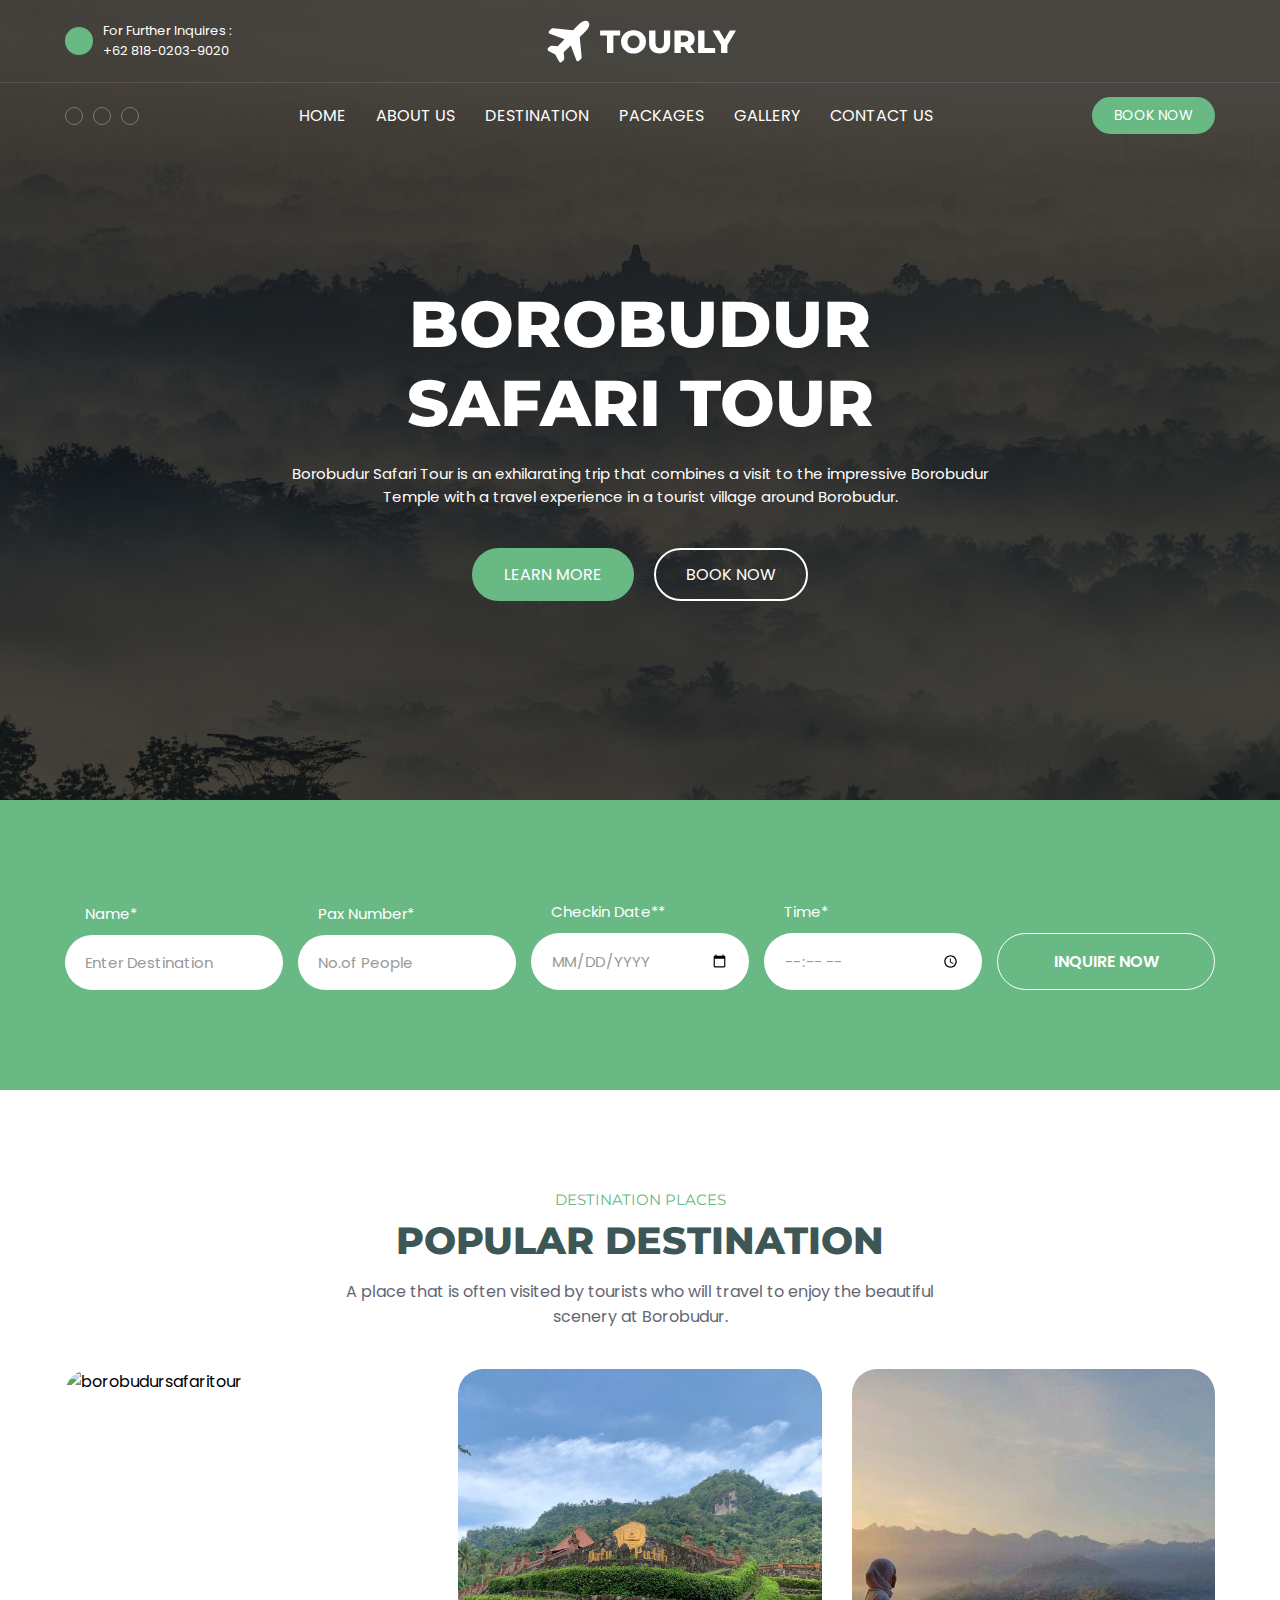
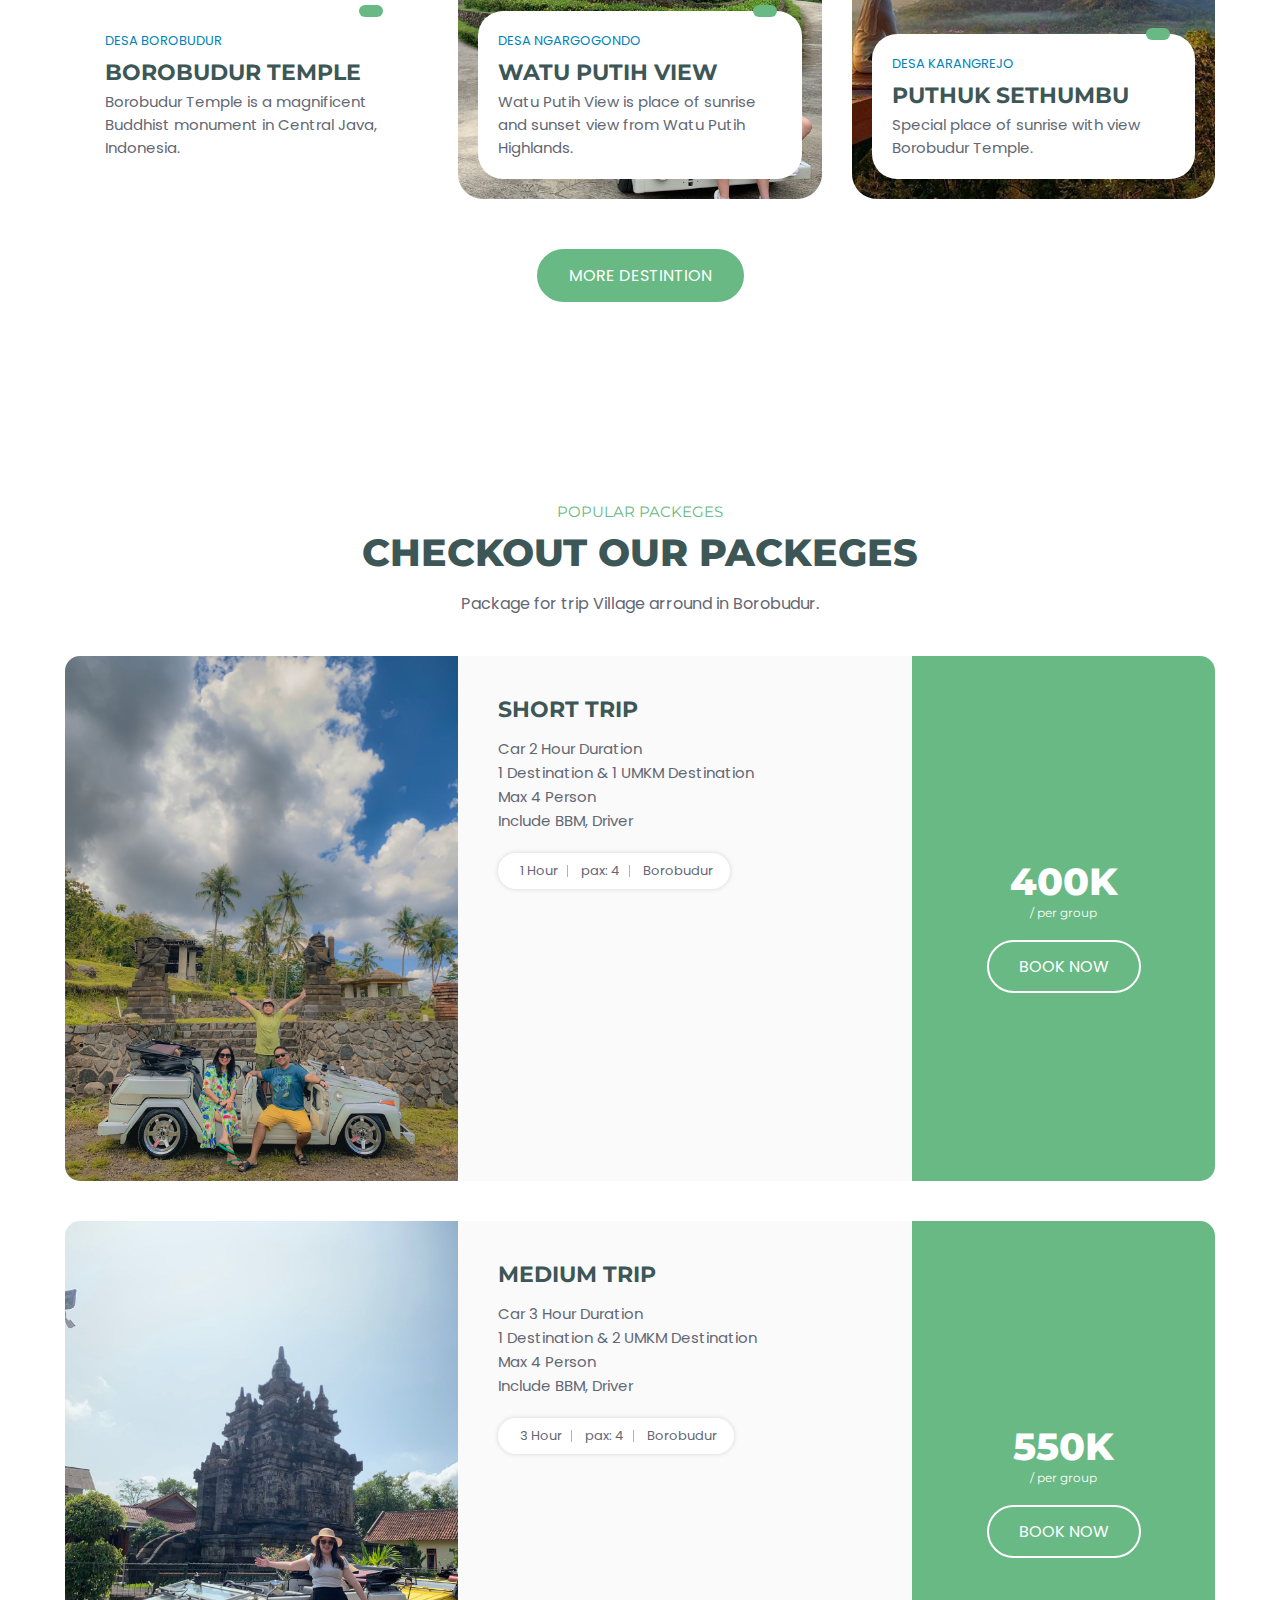
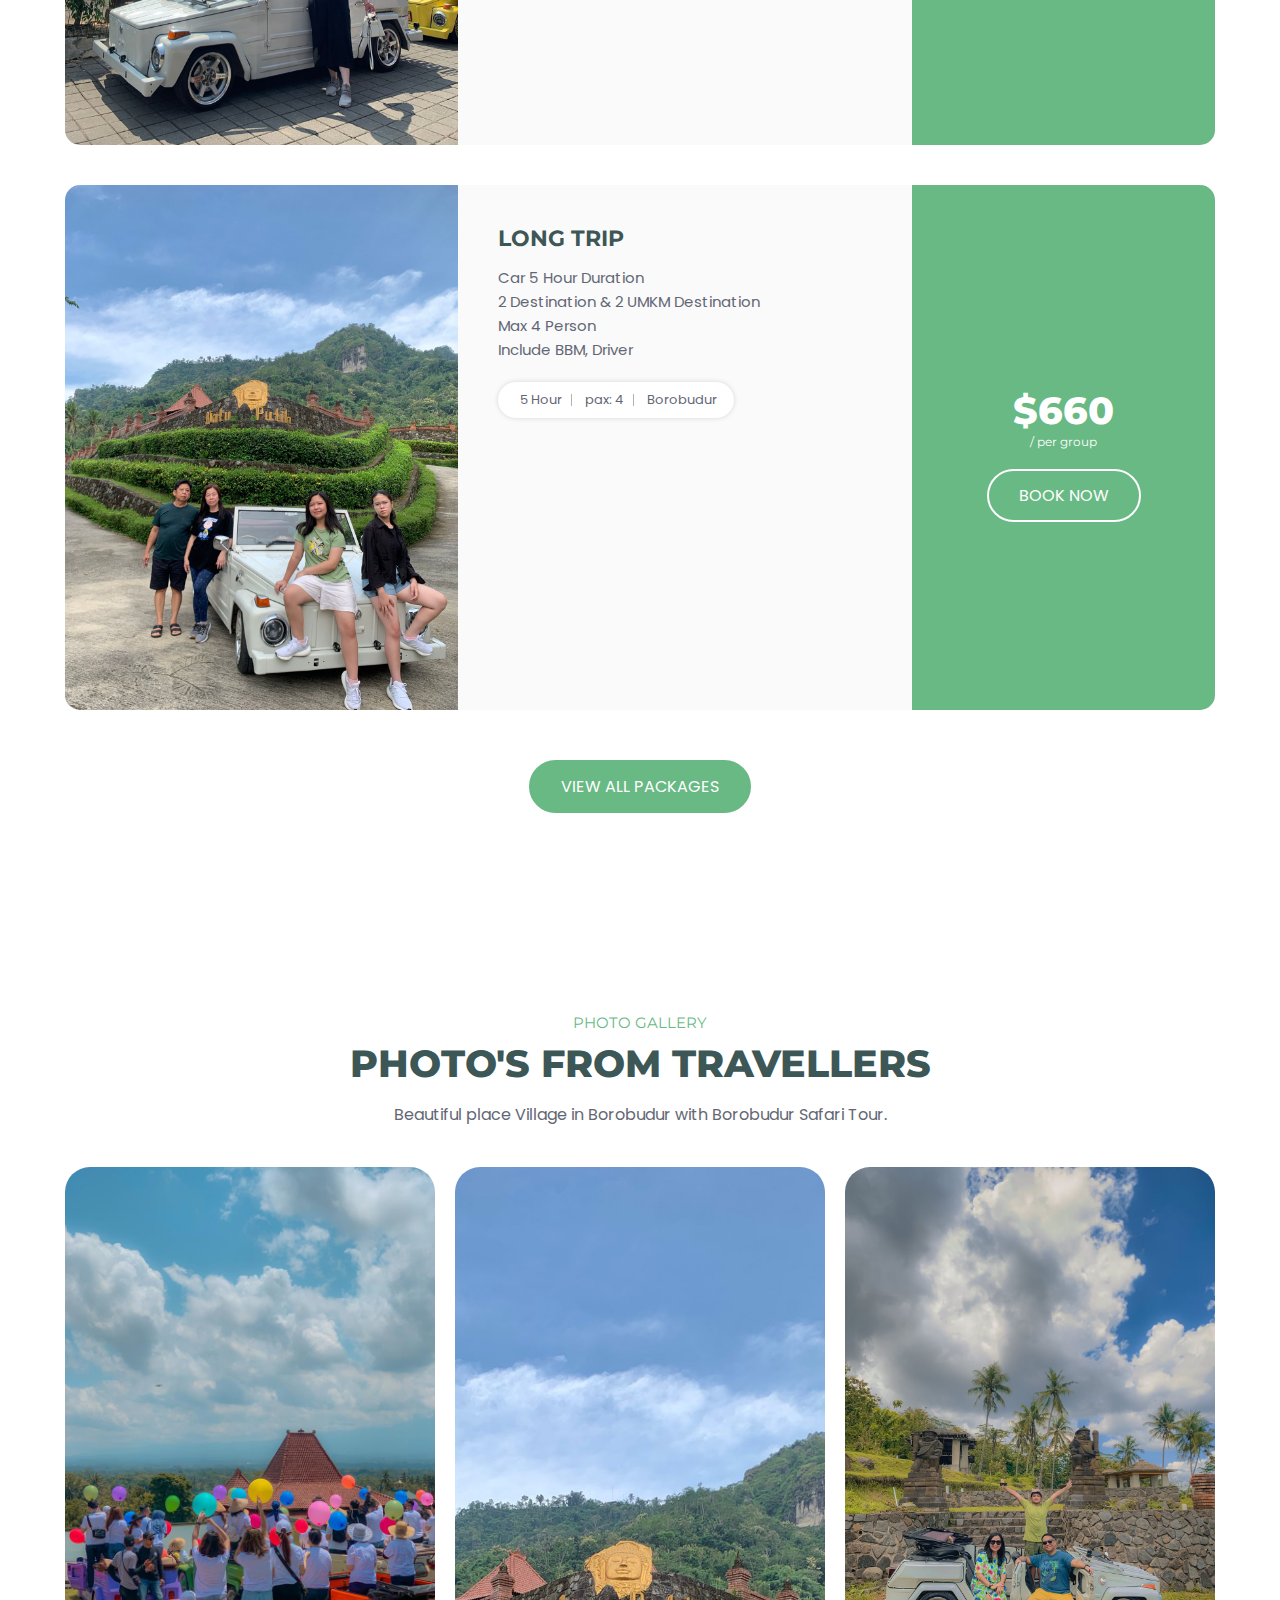
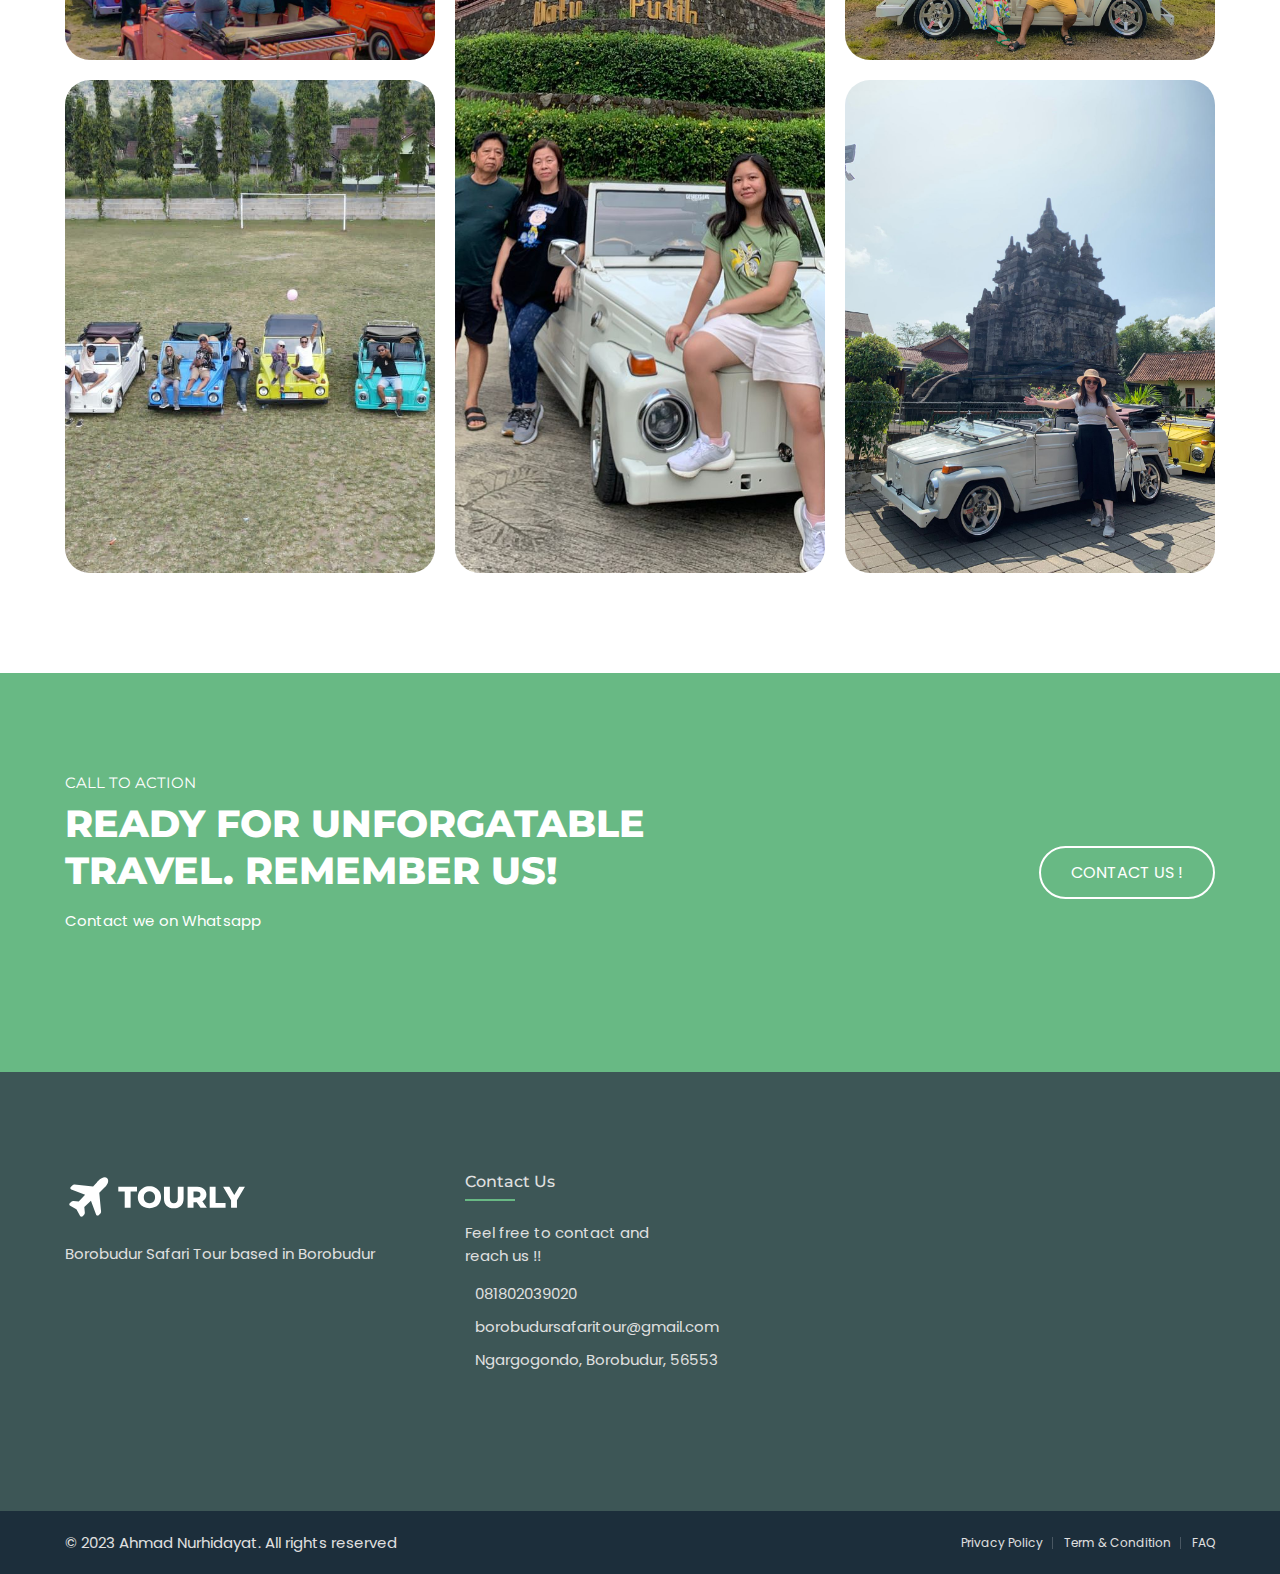
==== index.html @ d5c4544b "first" ====
<!DOCTYPE html>
<html lang="en">

<head>
  <meta charset="UTF-8">
  <meta http-equiv="X-UA-Compatible" content="IE=edge">
  <meta name="viewport" content="width=device-width, initial-scale=1.0">
  <title>Borobudur Safari Tourly</title>

  <!-- 
    - favicon
  -->
  <link rel="shortcut icon" href="./assets/images/borobudursafari.png" type="images">

  <!-- 
    - custom css link
  -->
  <link rel="stylesheet" href="./assets/css/style.css">

  <!-- 
    - google font link
  -->
  <link rel="preconnect" href="https://fonts.googleapis.com">
  <link rel="preconnect" href="https://fonts.gstatic.com" crossorigin>
  <link
    href="https://fonts.googleapis.com/css2?family=Montserrat:wght@500;600;700;800&family=Poppins:wght@400;500;600;700&display=swap"
    rel="stylesheet">
</head>

<body id="top">

  <!-- 
    - #HEADER
  -->

  <header class="header" data-header>

    <div class="overlay" data-overlay></div>

    <div class="header-top">
      <div class="container">

        <a href="tel:+01123456790" class="helpline-box">

          <div class="icon-box">
            <ion-icon name="call-outline"></ion-icon>
          </div>

          <div class="wrapper">
            <p class="helpline-title">For Further Inquires :</p>

            <p class="helpline-number">+62 818-0203-9020</p>
          </div>

        </a>

        <a href="#" class="logo">
          <img src="./assets/images/logo.svg" alt="Tourly logo">
        </a>

        <div class="header-btn-group">

          <!-- <button class="search-btn" aria-label="Search">
            <ion-icon name="search"></ion-icon>
          </button> -->

          <button class="nav-open-btn" aria-label="Open Menu" data-nav-open-btn>
            <ion-icon name="menu-outline"></ion-icon>
          </button>

        </div>

      </div>
    </div>

    <div class="header-bottom">
      <div class="container">

        <ul class="social-list">

          <li>
            <a href="https://www.instagram.com/borobudursafaritour/" class="social-link">
              <ion-icon name="logo-instagram"></ion-icon>
            </a>
          </li>

          <li>
            <a href="#" class="social-link">
              <ion-icon name="logo-twitter"></ion-icon>
            </a>
          </li>

          <li>
            <a href="#" class="social-link">
              <ion-icon name="logo-youtube"></ion-icon>
            </a>
          </li>

        </ul>

        <nav class="navbar" data-navbar>

          <div class="navbar-top">

            <a href="#" class="logo">
              <img src="./assets/images/logo-blue.svg" alt="Tourly logo">
            </a>

            <button class="nav-close-btn" aria-label="Close Menu" data-nav-close-btn>
              <ion-icon name="close-outline"></ion-icon>
            </button>

          </div>

          <ul class="navbar-list">

            <li>
              <a href="#home" class="navbar-link" data-nav-link>home</a>
            </li>

            <li>
              <a href="#" class="navbar-link" data-nav-link>about us</a>
            </li>

            <li>
              <a href="#destination" class="navbar-link" data-nav-link>destination</a>
            </li>

            <li>
              <a href="#package" class="navbar-link" data-nav-link>packages</a>
            </li>

            <li>
              <a href="#gallery" class="navbar-link" data-nav-link>gallery</a>
            </li>

            <li>
              <a href="#contact" class="navbar-link" data-nav-link>contact us</a>
            </li>

          </ul>

        </nav>

        <button class="btn btn-primary" onclick="window.location.href = 'https://wa.me/081802039020';">Book Now</button>

      </div>
    </div>

  </header>





  <main>
    <article>

      <!-- 
        - #HERO
      -->

      <section class="hero" id="home">
        <div class="container">

          <h2 class="h1 hero-title">Borobudur Safari Tour</h2>

          <p class="hero-text">
            Borobudur Safari Tour is an exhilarating trip that combines a visit to the impressive Borobudur Temple with a travel experience in a tourist village around Borobudur.
          </p>

          <div class="btn-group">
            <button class="btn btn-primary">Learn more</button>

            <button class="btn btn-secondary" onclick="window.location.href = 'https://wa.me/081802039020';">Book Now</button>
          </div>

        </div>
      </section>





      <!-- 
        - #TOUR SEARCH
      -->

      <section class="tour-search">
        <div class="container">

          <form action="" class="tour-search-form">

            <div class="input-wrapper">
              <label for="destination" class="input-label">Name*</label>

              <input type="text" name="destination" id="destination" required placeholder="Enter Destination"
                class="input-field">
            </div>

            <div class="input-wrapper">
              <label for="people" class="input-label">Pax Number*</label>

              <input type="number" name="people" id="people" required placeholder="No.of People" class="input-field">
            </div>

            <div class="input-wrapper">
              <label for="checkin" class="input-label">Checkin Date**</label>

              <input type="date" name="checkin" id="checkin" required class="input-field">
            </div>

            <div class="input-wrapper">
              <label for="checkout" class="input-label">Time*</label>

              <input type="time" name="checkout" id="checkout" required class="input-field">
            </div>

            <button type="submit" class="btn btn-secondary" onclick="window.location.href = 'https://wa.me/081802039020';">Inquire now</button>

          </form>

        </div>
      </section>





      <!-- 
        - #POPULAR
      -->

      <section class="popular" id="destination">
        <div class="container">

          <p class="section-subtitle">Destination Places</p>

          <h2 class="h2 section-title">Popular destination</h2>

          <p class="section-text">
            A place that is often visited by tourists who will travel to enjoy the beautiful scenery at Borobudur.
          </p>

          <ul class="popular-list">

            <li>
              <div class="popular-card">

                <figure class="card-img">
                  <img src="https://www.indonesia.travel/content/dam/indtravelrevamp/en/destinations/java/central-java/mobileborobudur.jpg" alt="borobudursafaritour" loading="lazy">
                </figure>

                <div class="card-content">

                  <div class="card-rating">
                    <ion-icon name="star"></ion-icon>
                    <ion-icon name="star"></ion-icon>
                    <ion-icon name="star"></ion-icon>
                    <ion-icon name="star"></ion-icon>
                    <ion-icon name="star"></ion-icon>
                  </div>

                  <p class="card-subtitle">
                    <a href="#">Desa Borobudur</a>
                  </p>

                  <h3 class="h3 card-title">
                    <a href="#">Borobudur Temple</a>
                  </h3>

                  <p class="card-text">
                    Borobudur Temple is a magnificent Buddhist monument in Central Java, Indonesia.
                  </p>

                </div>

              </div>
            </li>

            <li>
              <div class="popular-card">

                <figure class="card-img">
                  <img src="./assets/images/tour6.jpeg" alt="watu putih view" loading="lazy">
                </figure>

                <div class="card-content">

                  <div class="card-rating">
                    <ion-icon name="star"></ion-icon>
                    <ion-icon name="star"></ion-icon>
                    <ion-icon name="star"></ion-icon>
                    <ion-icon name="star"></ion-icon>
                    <ion-icon name="star"></ion-icon>
                  </div>

                  <p class="card-subtitle">
                    <a href="#">Desa Ngargogondo</a>
                  </p>

                  <h3 class="h3 card-title">
                    <a href="#">Watu Putih view</a>
                  </h3>

                  <p class="card-text">
                    Watu Putih View is place of sunrise and sunset view from Watu Putih Highlands.  
                  </p>

                </div>

              </div>
            </li>

            <li>
              <div class="popular-card">

                <figure class="card-img">
                  <img src="./assets/images/puthuk.jpg" alt="puthuk Sethumbu" loading="lazy">
                </figure>

                <div class="card-content">

                  <div class="card-rating">
                    <ion-icon name="star"></ion-icon>
                    <ion-icon name="star"></ion-icon>
                    <ion-icon name="star"></ion-icon>
                    <ion-icon name="star"></ion-icon>
                    <ion-icon name="star"></ion-icon>
                  </div>

                  <p class="card-subtitle">
                    <a href="#">Desa Karangrejo</a>
                  </p>

                  <h3 class="h3 card-title">
                    <a href="#">Puthuk Sethumbu</a>
                  </h3>

                  <p class="card-text">
                    Special place of sunrise with view Borobudur Temple.
                  </p>

                </div>

              </div>
            </li>

          </ul>

          <button class="btn btn-primary" onclick="window.location.href = 'https://wa.me/081802039020';">More destintion</button>

        </div>
      </section>





      <!-- 
        - #PACKAGE
      -->

      <section class="package" id="package">
        <div class="container">

          <p class="section-subtitle">Popular Packeges</p>

          <h2 class="h2 section-title">Checkout Our Packeges</h2>

          <p class="section-text">
            Package for trip Village arround in Borobudur.
          </p>

          <ul class="package-list">

            <li>
              <div class="package-card">

                <figure class="card-banner">
                  <img src="./assets/images/tour2.jpeg" alt="short trip" loading="lazy">
                </figure>

                <div class="card-content">

                  <h3 class="h3 card-title">Short Trip</h3>

                  <p class="card-text">
                    Car 2 Hour Duration<br>
                    1 Destination & 1 UMKM Destination<br>
                    Max 4 Person <br>
                    Include BBM, Driver
                  </p>

                  <ul class="card-meta-list">

                    <li class="card-meta-item">
                      <div class="meta-box">
                        <ion-icon name="time"></ion-icon>

                        <p class="text">1 Hour</p>
                      </div>
                    </li>

                    <li class="card-meta-item">
                      <div class="meta-box">
                        <ion-icon name="people"></ion-icon>

                        <p class="text">pax: 4</p>
                      </div>
                    </li>

                    <li class="card-meta-item">
                      <div class="meta-box">
                        <ion-icon name="location"></ion-icon>

                        <p class="text">Borobudur</p>
                      </div>
                    </li>

                  </ul>

                </div>

                <div class="card-price">

                  <div class="wrapper">

                    <!-- <p class="reviews">(25 reviews)</p> -->

                    <div class="card-rating">
                      <ion-icon name="star"></ion-icon>
                      <ion-icon name="star"></ion-icon>
                      <ion-icon name="star"></ion-icon>
                      <ion-icon name="star"></ion-icon>
                      <ion-icon name="star"></ion-icon>
                    </div>

                  </div>

                  <p class="price">
                    400K
                    <span>/ per group</span>
                  </p>

                  <button class="btn btn-secondary" onclick="window.location.href = 'https://wa.me/081802039020';">Book Now</button>

                </div>

              </div>
            </li>

            <li>
              <div class="package-card">

                <figure class="card-banner">
                  <img src="./assets/images/tour4.jpeg" alt="medium trip" loading="lazy">
                </figure>

                <div class="card-content">

                  <h3 class="h3 card-title">Medium Trip</h3>

                  <p class="card-text">
                    Car 3 Hour Duration<br>
                    1 Destination & 2 UMKM Destination<br>
                    Max 4 Person <br>
                    Include BBM, Driver
                  </p>

                  <ul class="card-meta-list">

                    <li class="card-meta-item">
                      <div class="meta-box">
                        <ion-icon name="time"></ion-icon>

                        <p class="text">3 Hour</p>
                      </div>
                    </li>

                    <li class="card-meta-item">
                      <div class="meta-box">
                        <ion-icon name="people"></ion-icon>

                        <p class="text">pax: 4</p>
                      </div>
                    </li>

                    <li class="card-meta-item">
                      <div class="meta-box">
                        <ion-icon name="location"></ion-icon>

                        <p class="text">Borobudur</p>
                      </div>
                    </li>

                  </ul>

                </div>

                <div class="card-price">

                  <div class="wrapper">

                    <!-- <p class="reviews">(20 reviews)</p> -->

                    <div class="card-rating">
                      <ion-icon name="star"></ion-icon>
                      <ion-icon name="star"></ion-icon>
                      <ion-icon name="star"></ion-icon>
                      <ion-icon name="star"></ion-icon>
                      <ion-icon name="star"></ion-icon>
                    </div>

                  </div>

                  <p class="price">
                    550K
                    <span>/ per group</span>
                  </p>

                  <button class="btn btn-secondary" onclick="window.location.href = 'https://wa.me/081802039020';">Book Now</button>

                </div>

              </div>
            </li>

            <li>
              <div class="package-card">

                <figure class="card-banner">
                  <img src="./assets/images/tour6.jpeg" alt="long trip" loading="lazy">
                </figure>

                <div class="card-content">

                  <h3 class="h3 card-title">Long Trip</h3>

                  <p class="card-text">
                    Car 5 Hour Duration<br>
                    2 Destination & 2 UMKM Destination<br>
                    Max 4 Person <br>
                    Include BBM, Driver
                  </p>

                  <ul class="card-meta-list">

                    <li class="card-meta-item">
                      <div class="meta-box">
                        <ion-icon name="time"></ion-icon>

                        <p class="text">5 Hour</p>
                      </div>
                    </li>

                    <li class="card-meta-item">
                      <div class="meta-box">
                        <ion-icon name="people"></ion-icon>

                        <p class="text">pax: 4</p>
                      </div>
                    </li>

                    <li class="card-meta-item">
                      <div class="meta-box">
                        <ion-icon name="location"></ion-icon>

                        <p class="text">Borobudur</p>
                      </div>
                    </li>

                  </ul>

                </div>

                <div class="card-price">

                  <div class="wrapper">

                    <!-- <p class="reviews">(40 reviews)</p> -->

                    <div class="card-rating">
                      <ion-icon name="star"></ion-icon>
                      <ion-icon name="star"></ion-icon>
                      <ion-icon name="star"></ion-icon>
                      <ion-icon name="star"></ion-icon>
                      <ion-icon name="star"></ion-icon>
                    </div>

                  </div>

                  <p class="price">
                    $660
                    <span>/ per group</span>
                  </p>

                  <button class="btn btn-secondary" onclick="window.location.href = 'https://wa.me/081802039020';">Book Now</button>

                </div>

              </div>
            </li>

          </ul>

          <button class="btn btn-primary" onclick="window.location.href = 'https://wa.me/081802039020';">View All Packages</button>

        </div>
      </section>





      <!-- 
        - #GALLERY
      -->

      <section class="gallery" id="gallery">
        <div class="container">

          <p class="section-subtitle">Photo Gallery</p>

          <h2 class="h2 section-title">Photo's From Travellers</h2>

          <p class="section-text">
            Beautiful place Village in Borobudur with Borobudur Safari Tour.
          </p>

          <ul class="gallery-list">

            <li class="gallery-item">
              <figure class="gallery-image">
                <img src="./assets/images/tour1.jpeg" alt="Gallery image">
              </figure>
            </li>

            <li class="gallery-item">
              <figure class="gallery-image">
                <img src="./assets/images/tour2.jpeg" alt="Gallery image">
              </figure>
            </li>

            <li class="gallery-item">
              <figure class="gallery-image">
                <img src="./assets/images/tour6.jpeg" alt="Gallery image">
              </figure>
            </li>

            <li class="gallery-item">
              <figure class="gallery-image">
                <img src="./assets/images/tour7.jpeg" alt="Gallery image">
              </figure>
            </li>

            <li class="gallery-item">
              <figure class="gallery-image">
                <img src="./assets/images/tour4.jpeg" alt="Gallery image">
              </figure>
            </li>

          </ul>

        </div>
      </section>





      <!-- 
        - #CTA
      -->

      <section class="cta" id="contact">
        <div class="container">

          <div class="cta-content">
            <p class="section-subtitle">Call To Action</p>

            <h2 class="h2 section-title">Ready For Unforgatable Travel. Remember Us!</h2>

            <p class="section-text">
              Contact we on Whatsapp
            </p>
          </div>

          <button class="btn btn-secondary" onclick="window.location.href = 'https://wa.me/081802039020';">Contact Us !</button>

        </div>
      </section>

    </article>
  </main>





  <!-- 
    - #FOOTER
  -->

  <footer class="footer">

    <div class="footer-top">
      <div class="container">

        <div class="footer-brand">

          <a href="#" class="logo">
            <img src="./assets/images/logo.svg" alt="Tourly logo">
          </a>

          <p class="footer-text">
            Borobudur Safari Tour based in Borobudur
          </p>

        </div>

        <div class="footer-contact">

          <h4 class="contact-title">Contact Us</h4>

          <p class="contact-text">
            Feel free to contact and reach us !!
          </p>

          <ul>

            <li class="contact-item">
              <ion-icon name="call-outline"></ion-icon>

              <a href="wa.me/081802039020" class="contact-link">081802039020</a>
            </li>

            <li class="contact-item">
              <ion-icon name="mail-outline"></ion-icon>

              <a href="mailto:borobudursafaritour@gmail.com" class="contact-link">borobudursafaritour@gmail.com</a>
            </li>

            <li class="contact-item">
              <ion-icon name="location-outline"></ion-icon>

              <address>Ngargogondo, Borobudur, 56553</address>
            </li>

          </ul>

        </div>

        <!-- <div class="footer-form">

          <p class="form-text">
            Subscribe our newsletter for more update & news !!
          </p>

          <form action="" class="form-wrapper">
            <input type="email" name="email" class="input-field" placeholder="Enter Your Email" required>

            <button type="submit" class="btn btn-secondary">Subscribe</button>
          </form>

        </div> -->

      </div>
    </div>

    <div class="footer-bottom">
      <div class="container">

        <p class="copyright">
          &copy; 2023 <a href="">Ahmad Nurhidayat</a>. All rights reserved
        </p>

        <ul class="footer-bottom-list">

          <li>
            <a href="#" class="footer-bottom-link">Privacy Policy</a>
          </li>

          <li>
            <a href="#" class="footer-bottom-link">Term & Condition</a>
          </li>

          <li>
            <a href="#" class="footer-bottom-link">FAQ</a>
          </li>

        </ul>

      </div>
    </div>

  </footer>





  <!-- 
    - #GO TO TOP
  -->

  <a href="#top" class="go-top" data-go-top>
    <ion-icon name="chevron-up-outline"></ion-icon>
  </a>





  <!-- 
    - custom js link
  -->
  <script src="./assets/js/script.js"></script>

  <!-- 
    - ionicon link
  -->
  <script type="module" src="https://unpkg.com/ionicons@5.5.2/dist/ionicons/ionicons.esm.js"></script>
  <script nomodule src="https://unpkg.com/ionicons@5.5.2/dist/ionicons/ionicons.js"></script>

</body>

</html>
---- assets/css/style.css ----
/*-----------------------------------*\
 * #style.css
\*-----------------------------------*/

/**
 * copyright 2022 codewithsadee
 */





/*-----------------------------------*\
 * #CUSTOM PROPERTY
\*-----------------------------------*/

:root {

  /**
   * colors
   */

  --united-nations-blue: #68B984;
  --bright-navy-blue: #68B984;
  --spanish-gray: hsl(0, 0%, 60%);
  --black-coral: hsl(225, 8%, 42%);
  --oxford-blue: #3D5656  ;
  --yale-blue: #283636;
  --blue-ncs: hsl(197, 100%, 36%);
  --gunmetal: #3D5656;
  --gainsboro: hsl(0, 0%, 88%);
  --cultured: hsl(0, 0%, 98%);
  --white: hsl(0, 0%, 100%);
  --black: hsl(0, 0%, 0%);
  --onyx: hsl(0, 0%, 25%);
  --jet: hsl(0, 0%, 20%);

  /**
   * typography
   */

  --ff-poppins: "Poppins", sans-serif;
  --ff-montserrat: "Montserrat", sans-serif;

  --fs-1: calc(20px + 3.5vw);
  --fs-2: calc(18px + 1.6vw);
  --fs-3: calc(16px + 0.45vw);
  --fs-4: 15px;
  --fs-5: 14px;
  --fs-6: 13px;
  --fs-7: 12px;
  --fs-8: 11px;

  --fw-500: 500;
  --fw-600: 600;
  --fw-700: 700;
  --fw-800: 800;

  /**
   * transition
   */

  --transition: 0.25s ease-in-out;

  /**
   * spacing
   */

  --section-padding: 60px;

  /**
   * border-radius
   */

  --radius-15: 15px;
  --radius-25: 25px;

}





/*-----------------------------------*\
 * #RESET
\*-----------------------------------*/

*, *::before, *::after {
  margin: 0;
  padding: 0;
  box-sizing: border-box;
}

li { list-style: none; }

a { text-decoration: none; }

a,
img,
span,
input,
label,
button,
ion-icon { display: block; }

input,
button {
  background: none;
  border: none;
  font: inherit;
}

button { cursor: pointer; }

input { width: 100%; }

ion-icon { pointer-events: none; }

html {
  font-family: var(--ff-poppins);
  scroll-behavior: smooth;
}

body { background: var(--white); }





/*-----------------------------------*\
 * #REUSED STYLE
\*-----------------------------------*/

.container { padding-inline: 15px; }

.btn {
  color: var(--white);
  text-transform: uppercase;
  font-size: var(--fs-5);
  border-radius: 100px;
  padding: var(--padding, 8px 18px);
  border: var(--border-width, 2px) solid transparent;
  transition: var(--transition);
}

.btn-primary {
  background: var(--bright-navy-blue);
  border-color: var(--bright-navy-blue);
}

.btn-primary:is(:hover, :focus) {
  background: var(--yale-blue);
  border-color: var(--yale-blue);
}

.btn-secondary { border-color: var(--white); }

.btn-secondary:is(:hover, :focus) { background: hsla(0, 0%, 100%, 0.1); }

.h1,
.h2,
.h3 {
  font-weight: var(--fw-800);
  font-family: var(--ff-montserrat);
  text-transform: uppercase;
}

.h1 {
  color: var(--white);
  font-size: var(--fs-1);
}

.h2,
.h3 { color: var(--gunmetal); }

.h2 { font-size: var(--fs-2); }

.h3 {
  font-size: var(--fs-3);
  font-weight: var(--fw-700);
}

.section-subtitle {
  color: var(--bright-navy-blue);
  font-size: var(--fs-5);
  text-transform: uppercase;
  font-family: var(--ff-montserrat);
  margin-bottom: 8px;
}

.section-title { margin-bottom: 15px; }

.section-text {
  color: var(--black-coral);
  margin-bottom: 30px;
}

.card-text {
  color: var(--black-coral);
  font-size: var(--fs-5);
}





/*-----------------------------------*\
 * #HEADER
\*-----------------------------------*/

.header {
  position: absolute;
  top: 0;
  left: 0;
  width: 100%;
  padding-top: 61px;
  z-index: 4;
}

.header-top {
  position: absolute;
  top: 0;
  left: 0;
  width: 100%;
  transition: var(--transition);
  border-bottom: 1px solid hsla(0, 0%, 100%, 0.1);
  padding-block: 15px;
  z-index: 1;
}

.header.active .header-top {
  position: fixed;
  background: var(--gunmetal);
}

.header-top .container {
  display: grid;
  grid-template-columns: repeat(3, 1fr);
  justify-items: flex-start;
  align-items: center;
}

.helpline-box .wrapper { display: none; }

.helpline-box .icon-box {
  background: var(--bright-navy-blue);
  padding: 6px;
  border-radius: 50%;
  color: var(--white);
}

.helpline-box .icon-box ion-icon { --ionicon-stroke-width: 40px; }

.header-top .logo { margin-inline: auto; }

.header-top .logo img { max-width: 100px; }

.header-btn-group {
  justify-self: flex-end;
  display: flex;
  align-items: center;
  gap: 10px;
  color: var(--white);
}

.search-btn,
.nav-open-btn {
  font-size: 30px;
  color: inherit;
}

.search-btn { font-size: 20px; }

.header-bottom { border-bottom: 1px solid hsla(0, 0%, 100%, 0.1); }

.header-bottom .container {
  display: flex;
  justify-content: space-between;
  align-items: center;
  padding-block: 15px;
}

.social-list {
  display: flex;
  align-items: center;
  gap: 5px;
}

.social-link {
  color: var(--white);
  padding: 8px;
  border: 1px solid hsla(0, 0%, 100%, 0.3);
  border-radius: 50%;
  font-size: 15px;
  transition: var(--transition);
}

.social-link:is(:hover, :focus) { background: hsla(0, 0%, 100%, 0.2); }

.header .btn { --padding: 4px 20px; }

.header .navbar {
  position: fixed;
  top: 0;
  right: -300px;
  width: 100%;
  max-width: 300px;
  height: 100%;
  background: var(--white);
  visibility: hidden;
  pointer-events: none;
  transition: 0.15s ease-in;
  z-index: 3;
}

.navbar.active {
  right: 0;
  visibility: visible;
  pointer-events: all;
  transition: 0.25s ease-out;
}

.navbar-top {
  display: flex;
  justify-content: space-between;
  align-items: center;
  padding: 40px 15px;
}

.navbar-top .logo img { width: 150px; }

.nav-close-btn {
  font-size: 20px;
  color: var(--bright-navy-blue);
}

.nav-close-btn ion-icon { --ionicon-stroke-width: 80px; }

.navbar-list { border-top: 1px solid hsla(0, 0%, 0%, 0.1); }

.navbar-list li { border-bottom: 1px solid hsla(0, 0%, 0%, 0.1); }

.navbar-link {
  padding: 15px 20px;
  color: var(--jet);
  font-weight: var(--fw-500);
  font-size: var(--fs-4);
  transition: var(--transition);
  text-transform: capitalize;
}

.navbar-link:is(:hover, :focus) { color: var(--bright-navy-blue); }

.overlay {
  position: fixed;
  inset: 0;
  background: var(--black);
  opacity: 0;
  pointer-events: none;
  z-index: 2;
  transition: var(--transition);
}

.overlay.active {
  opacity: 0.7;
  pointer-events: all;
}





/*-----------------------------------*\
 * #HERO
\*-----------------------------------*/

.hero {
  background-image: url("../images/tour8.jpg");
  background-repeat: no-repeat;
  background-size: cover;
  background-position: center;
  background-color: hsla(0, 0%, 0%, 0.7);
  background-blend-mode: overlay;
  display: grid;
  place-items: center;
  min-height: 600px;
  text-align: center;
  padding-top: 125px;
}

.hero-title { margin-bottom: 20px; }

.hero-text {
  color: var(--white);
  font-size: var(--fs-5);
  margin-bottom: 40px;
}

.btn-group {
  display: flex;
  flex-wrap: wrap;
  justify-content: center;
  align-items: center;
  gap: 10px;
}





/*-----------------------------------*\
 * #TOUR SEARCH
\*-----------------------------------*/

.tour-search {
  background: var(--bright-navy-blue);
  padding-block: var(--section-padding);
}

.tour-search-form .input-label {
  color: var(--white);
  font-size: var(--fs-4);
  margin-left: 20px;
  margin-bottom: 10px;
}

.tour-search-form .input-field {
  background: var(--white);
  padding: 10px 15px;
  font-size: var(--fs-5);
  border-radius: 50px;
}

.tour-search-form .input-field::placeholder { color: var(--spanish-gray); }

.tour-search-form .input-field::-webkit-datetime-edit {
  color: var(--spanish-gray);
  text-transform: uppercase;
}

.tour-search-form .input-wrapper { margin-bottom: 15px; }

.tour-search .btn {
  width: 100%;
  --border-width: 1px;
  font-weight: var(--fw-600);
  margin-top: 35px;
}





/*-----------------------------------*\
 * #POPULAR
\*-----------------------------------*/

.popular { padding-block: var(--section-padding); }

.popular-list,
.popular-list > li:not(:last-child) { margin-bottom: 30px; }

.popular-card {
  position: relative;
  overflow: hidden;
  border-radius: var(--radius-25);
  height: 430px;
}

.popular-card .card-img { height: 100%; }

.popular-card .card-img img {
  width: 100%;
  height: 100%;
  object-fit: cover;
}

.popular-card .card-content {
  position: absolute;
  bottom: 20px;
  left: 20px;
  right: 20px;
  background: var(--white);
  border-radius: var(--radius-25);
  padding: 20px;
}


.popular-card .card-rating {
  background: var(--bright-navy-blue);
  color: var(--white);
  position: absolute;
  top: 0;
  right: 25px;
  display: flex;
  align-items: center;
  gap: 1px;
  transform: translateY(-50%);
  padding: 6px 10px;
  border-radius: 20px;
  font-size: 14px;
}

.popular-card .card-subtitle {
  color: var(--blue-ncs);
  font-size: var(--fs-6);
  text-transform: uppercase;
  margin-bottom: 8px;
}

.popular-card .card-title { margin-bottom: 5px; }

.popular-card :is(.card-subtitle, .card-title) > a { color: inherit; }

.popular .btn { margin-inline: auto; }





/*-----------------------------------*\
 * #PACKAGE
\*-----------------------------------*/

.package { padding-block: var(--section-padding); }

.package-list { margin-bottom: 40px; }

.package-list > li:not(:last-child) { margin-bottom: 30px; }

.package-card {
  background: var(--cultured);
  overflow: hidden;
  border-radius: 15px;
}

.package-card .card-banner { height: 250px; }

.package-card .card-banner img {
  width: 100%;
  height: 100%;
  object-fit: cover;
}

.package-card .card-content { padding: 30px 20px; }

.package-card .card-title { margin-bottom: 15px; }

.package-card .card-text {
  line-height: 1.6;
  margin-bottom: 20px;
}

.card-meta-list {
  background: var(--white);
  max-width: max-content;
  display: flex;
  flex-wrap: wrap;
  justify-content: center;
  align-items: center;
  padding: 8px;
  box-shadow: 0 0 5px hsla(0, 0%, 0%, 0.15);
  border-radius: 50px;
}

.card-meta-item { position: relative; }

.card-meta-item:not(:last-child)::after {
  content: "";
  position: absolute;
  top: 4px;
  right: -1px;
  bottom: 4px;
  width: 1px;
  background: hsla(0, 0%, 0%, 0.3);
}

.meta-box {
  display: flex;
  justify-content: center;
  align-items: center;
  gap: 5px;
  padding-inline: 9px;
  color: var(--black-coral);
  font-size: var(--fs-8);
}

.meta-box > ion-icon {
  color: var(--bright-navy-blue);
  font-size: 13px;
}

.package-card .card-price {
  background: var(--united-nations-blue);
  color: var(--white);
  padding: 25px 20px;
  text-align: center;
}

.package-card .card-price .wrapper {
  display: flex;
  flex-wrap: wrap;
  justify-content: center;
  align-items: center;
  gap: 5px 15px;
  margin-bottom: 10px;
}

.package-card .card-price .reviews { font-size: var(--fs-5); }

.package-card .card-rating {
  display: flex;
  justify-content: center;
  align-items: center;
  gap: 1px;
  font-size: 14px;
}

.package-card .card-rating ion-icon:last-child { color: hsl(0, 0%, 80%); }

.package-card .price {
  font-size: var(--fs-2);
  font-family: var(--ff-montserrat);
  font-weight: var(--fw-800);
  margin-bottom: 20px;
}

.package-card .price span {
  font-size: var(--fs-7);
  font-weight: initial;
}

.package .btn { margin-inline: auto; }





/*-----------------------------------*\
 * #GALLERY
\*-----------------------------------*/

.gallery { padding-block: var(--section-padding); }

.gallery-list {
  display: grid;
  grid-template-columns: 1fr 1fr;
  gap: 10px;
}

.gallery-image {
  width: 100%;
  height: 100%;
  border-radius: var(--radius-15);
  overflow: hidden;
}

.gallery-item:nth-child(3) { grid-area: 1 / 2 / 3 / 3; }

.gallery-image img {
  width: 100%;
  height: 100%;
  object-fit: cover;
}





/*-----------------------------------*\
 * #CTA
\*-----------------------------------*/

.cta {
  background: var(--bright-navy-blue);
  padding-block: var(--section-padding);
}

.cta :is(.section-subtitle, .section-title, .section-text) { color: var(--white); }

.cta .section-text { font-size: var(--fs-5); }





/*-----------------------------------*\
 * #FOOTER
\*-----------------------------------*/

.footer-top {
  background: var(--gunmetal);
  padding-block: var(--section-padding);
  color: var(--gainsboro);
}

.footer-brand { margin-bottom: 30px; }

.footer-brand img { width: 180px; }

.footer-brand .logo { margin-bottom: 20px; }

.footer-text {
  font-size: var(--fs-5);
  line-height: 1.7;
}

.footer-contact { margin-bottom: 30px; }

.contact-title {
  position: relative;
  font-family: var(--ff-montserrat);
  font-weight: var(--fw-500);
  margin-bottom: 30px;
}

.contact-title::after {
  content: "";
  position: absolute;
  bottom: -10px;
  left: 0;
  width: 50px;
  height: 2px;
  background: var(--bright-navy-blue);
}

.contact-text {
  font-size: var(--fs-5);
  margin-bottom: 15px;
  max-width: 200px;
}

.contact-item {
  display: flex;
  justify-content: flex-start;
  align-items: center;
  gap: 10px;
  margin-bottom: 10px;
}

.contact-item ion-icon { --ionicon-stroke-width: 40px; }

.contact-link,
address {
  font-style: normal;
  color: var(--gainsboro);
  font-size: var(--fs-5);
}

.contact-link:is(:hover, :focus) { color: var(--white); }

.form-text {
  font-size: var(--fs-5);
  margin-bottom: 20px;
}

.footer-form .input-field {
  background: var(--white);
  font-size: var(--fs-5);
  padding: 15px 20px;
  border-radius: 100px;
  margin-bottom: 10px;
}

.footer-form .btn { width: 100%; }

.footer-bottom {
  --gunmetal: hsl(205, 36%, 17%);
  background: var(--gunmetal);
  padding-block: 20px;
  text-align: center;
}

.copyright {
  color: var(--gainsboro);
  font-size: var(--fs-5);
  margin-bottom: 10px;
}

.copyright a {
  color: inherit;
  display: inline-block;
}

.copyright a:is(:hover, :focus) { color: var(--white); }

.footer-bottom-list {
  display: flex;
  align-items: center;
  justify-content: center;
  gap: 21px;
}

.footer-bottom-list > li { position: relative; }

.footer-bottom-list > li:not(:last-child)::after {
  content: "";
  position: absolute;
  top: 3px;
  right: -10px;
  bottom: 3px;
  width: 1px;
  background: hsla(0, 0%, 100%, 0.2);
}

.footer-bottom-link {
  color: var(--gainsboro);
  font-size: var(--fs-7);
  transition: var(--transition);
}

.footer-bottom-link:is(:hover, :focus) { color: var(--white); }





/*-----------------------------------*\
 * #GO TO TOP
\*-----------------------------------*/

.go-top {
  position: fixed;
  bottom: 15px;
  right: 15px;
  width: 35px;
  height: 35px;
  background: var(--bright-navy-blue);
  color: var(--white);
  display: grid;
  place-items: center;
  font-size: 18px;
  border-radius: 6px;
  box-shadow: 0 1px 3px hsla(0, 0%, 0%, 0.5);
  opacity: 0;
  transform: translateY(10px);
  visibility: hidden;
  transition: var(--transition);
}

.go-top.active {
  opacity: 0.8;
  transform: translateY(0);
  visibility: visible;
}

.go-top:is(:hover, :focus) { opacity: 1; }





/*-----------------------------------*\
 * #MEDIA QUERIES
\*-----------------------------------*/

/**
 * responsive for larger than 580px screen
 */

@media (min-width: 580px) {

  /**
   * REUSED STYLE
   */

  .container {
    max-width: 580px;
    margin-inline: auto;
  }

  .btn {
    --fs-5: 16px;
    --padding: 12px 30px;
  }

  section:not(.cta) :is(.section-subtitle, .section-title, .section-text) {
    text-align: center;
  }

  .section-text { margin-bottom: 40px; }

  .card-text { --fs-5: 15px; }



  /**
   * HEADER
   */

  .header { padding-top: 83px; }

  .helpline-box .icon-box { padding: 14px; }

  .header-top .logo img { max-width: unset; }

  .search-btn { font-size: 30px; }

  .nav-open-btn { font-size: 40px; }

  .header .btn {
    --fs-5: 14px;
    --padding: 6px 20px;
  }



  /**
   * HERO
   */

  .hero {
    min-height: 800px;
    padding-top: 85px;
  }

  .hero-text { --fs-5: 15px; }

  .btn-group { gap: 20px; }



  /**
   * TOUR SEARCH
   */

  .tour-search-form {
    display: grid;
    grid-template-columns: 1fr 1fr;
    align-items: flex-end;
    gap: 15px;
  }

  .tour-search-form .input-wrapper { margin-bottom: 0; }

  .tour-search-form .input-field { padding: 16px 20px; }

  .tour-search .btn {
    grid-column: span 2;
    margin-top: 20px;
  }



  /**
   * POPULAR
   */

  .popular-card .card-content { right: auto; }



  /**
   * FOOTER
   */

  .footer .container {
    display: grid;
    grid-template-columns: 1fr 1fr;
    gap: 30px;
  }

  .footer-form { grid-column: span 2; }

  .footer-bottom { text-align: left; }

  .copyright { margin-bottom: 0; }

  .footer-bottom-list { justify-content: flex-end; }

}





/**
 * responsive for larger than 768px screen
 */

@media (min-width: 768px) {

  /**
   * CUSTOM PROPERTY
   */

  :root {

    /**
     * typography
     */

    --fs-5: 15px;

  }



  /**
   * REUSED STYLE
   */

  .container { max-width: 800px; }

  .section-text {
    max-width: 60ch;
    margin-inline: auto;
  }



  /**
   * HEADER
   */

  .helpline-box {
    display: flex;
    justify-content: flex-start;
    align-items: center;
    gap: 10px;
  }

  .helpline-box .wrapper {
    display: block;
    color: var(--white);
    font-size: var(--fs-6);
  }

  .social-list { gap: 10px; }



  /**
   * POPULAR
   */

  .popular-list {
    display: grid;
    grid-template-columns: 1fr 1fr;
    gap: 30px;
    margin-bottom: 50px;
  }

  .popular-list > li:not(:last-child) { margin-bottom: 0; }

  .popular-card .card-content { right: 20px; }



  /**
   * PACKAGE
   */

  .package-list { margin-bottom: 50px; }

  .package-list > li:not(:last-child) { margin-bottom: 40px; }

  .package-card {
    display: grid;
    grid-template-columns: 1.3fr 1.5fr 1fr;
  }

  .package-card .card-banner { height: 100%; }

  .package-card .card-content { padding: 40px; }

  .package-card .card-price {
    display: grid;
    place-content: center;
  }

  .package-card .card-price .wrapper { margin-bottom: 15px; }



  /**
   * GALLERY
   */

  .gallery { padding-bottom: calc(var(--section-padding * 2)); }

  .gallery-list {
    grid-template-columns: repeat(3, 1fr);
    gap: 20px;
  }

  .gallery-image { border-radius: var(--radius-25); }



  /**
   * CTA
   */

  .cta .container {
    display: flex;
    justify-content: space-between;
    align-items: center;
  }

  .cta-content { width: calc(100% - 225px); }

  .cta .section-text { margin-inline: 0; }



  /**
   * FOOTER
   */

  .form-wrapper {
    display: flex;
    justify-content: flex-start;
    align-items: center;
    gap: 20px;
  }

  .footer-form .input-field { margin-bottom: 0; }

  .footer-form .btn { width: max-content; }

}





/**
 * responsive for larger than 992px screen
 */

@media (min-width: 992px) {

  /**
   * REUSED STYLE
   */

  .container { max-width: 1050px; }



  /**
   * HEADER
   */

  .header.active .header-top {
    position: unset;
    background: unset;
  }

  .nav-open-btn,
  .navbar-top { display: none; }

  .header-bottom { border-bottom: none; }

  .header.active .header-bottom {
    position: fixed;
    top: 0;
    left: 0;
    width: 100%;
    background: var(--white);
    color: var(--onyx);
    box-shadow: 0 2px 5px hsla(0, 0%, 0%, 0.08);
    transition: var(--transition);
  }

  .header-bottom .container { padding-block: 0; }

  .header .navbar { all: unset; }

  .navbar-list {
    border-top: none;
    display: flex;
    justify-content: center;
    align-items: center;
  }

  .navbar-list li { border-bottom: none; }

  .navbar-link {
    color: var(--white);
    --fs-4: 16px;
    font-weight: unset;
    text-transform: uppercase;
    padding: 20px 15px;
  }

  .header.active .navbar-link { color: var(--onyx); }

  .header.active .navbar-link:is(:hover, :focus) { color: var(--bright-navy-blue); }

  .header.active .social-link {
    color: var(--onyx);
    border-color: hsla(0, 0%, 0%, 0.15);
  }

  .overlay { display: none; }



  /**
   * HERO
   */

  .hero .container { max-width: 740px; }



  /**
   * TOUR SEARCH
   */

  .tour-search-form { grid-template-columns: repeat(5, 1fr); }

  .tour-search .btn {
    --padding: 15px;
    grid-column: unset;
    margin-top: 0;
  }



  /**
   * POPULAR
   */

  .popular-list { grid-template-columns: repeat(3, 1fr); }



  /**
   * PACKAGE
   */

  .meta-box { --fs-8: 13px; }

  .meta-box > ion-icon { font-size: 15px; }



  /**
   * CTA 
   */

  .cta .section-title { max-width: 25ch; }



  /**
   * FOOTER
   */

  .footer-top .container {
    grid-template-columns: repeat(3, 1fr);
    gap: 50px;
  }

  .footer-form { grid-column: unset; }

  .form-wrapper { flex-direction: column; }

  .footer-form .btn { width: 100%; }

}





/**
 * responsive for larger than 1200px screen
 */

@media (min-width: 1200px) {

  /**
   * CUSTOM PROPERTY
   */

  :root {

    /**
     * spacing
     */

    --section-padding: 100px;

  }



  /**
   * REUSED STYLE
   */

  .container { max-width: 1180px; }

}
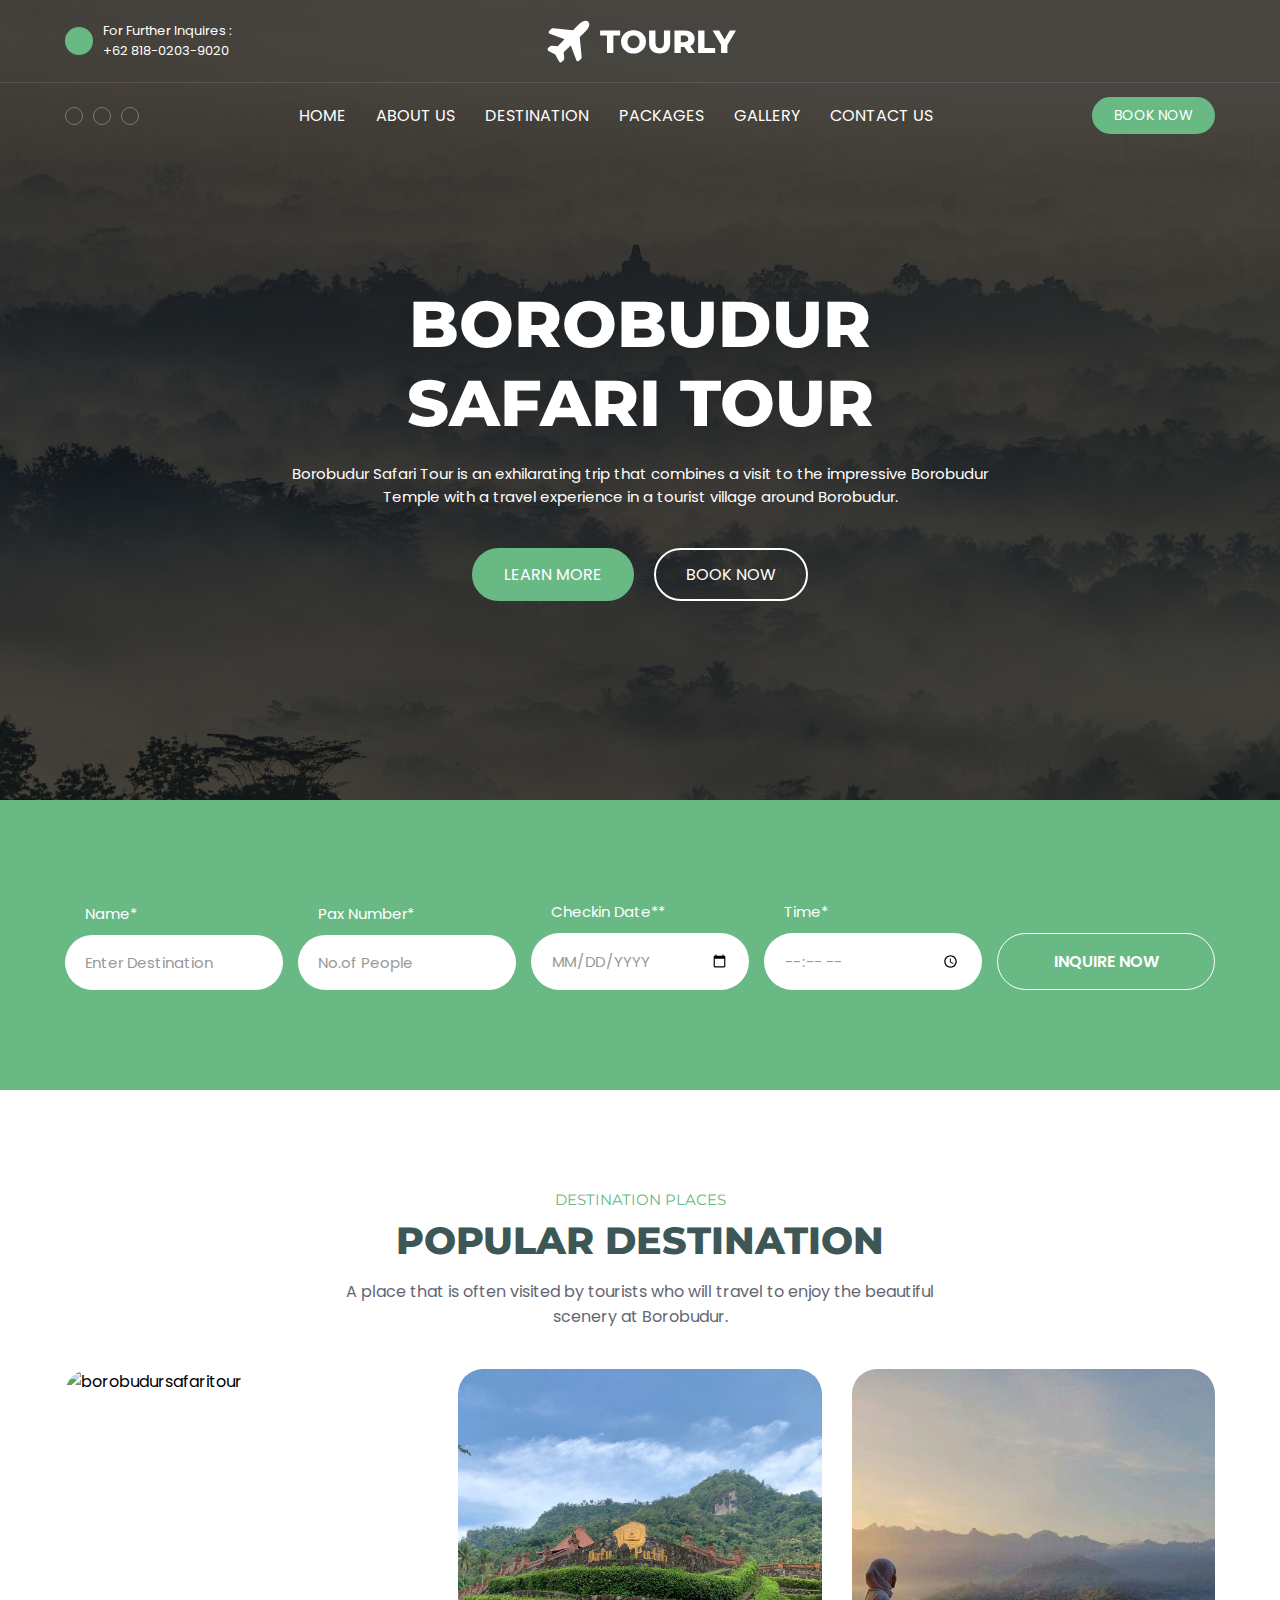
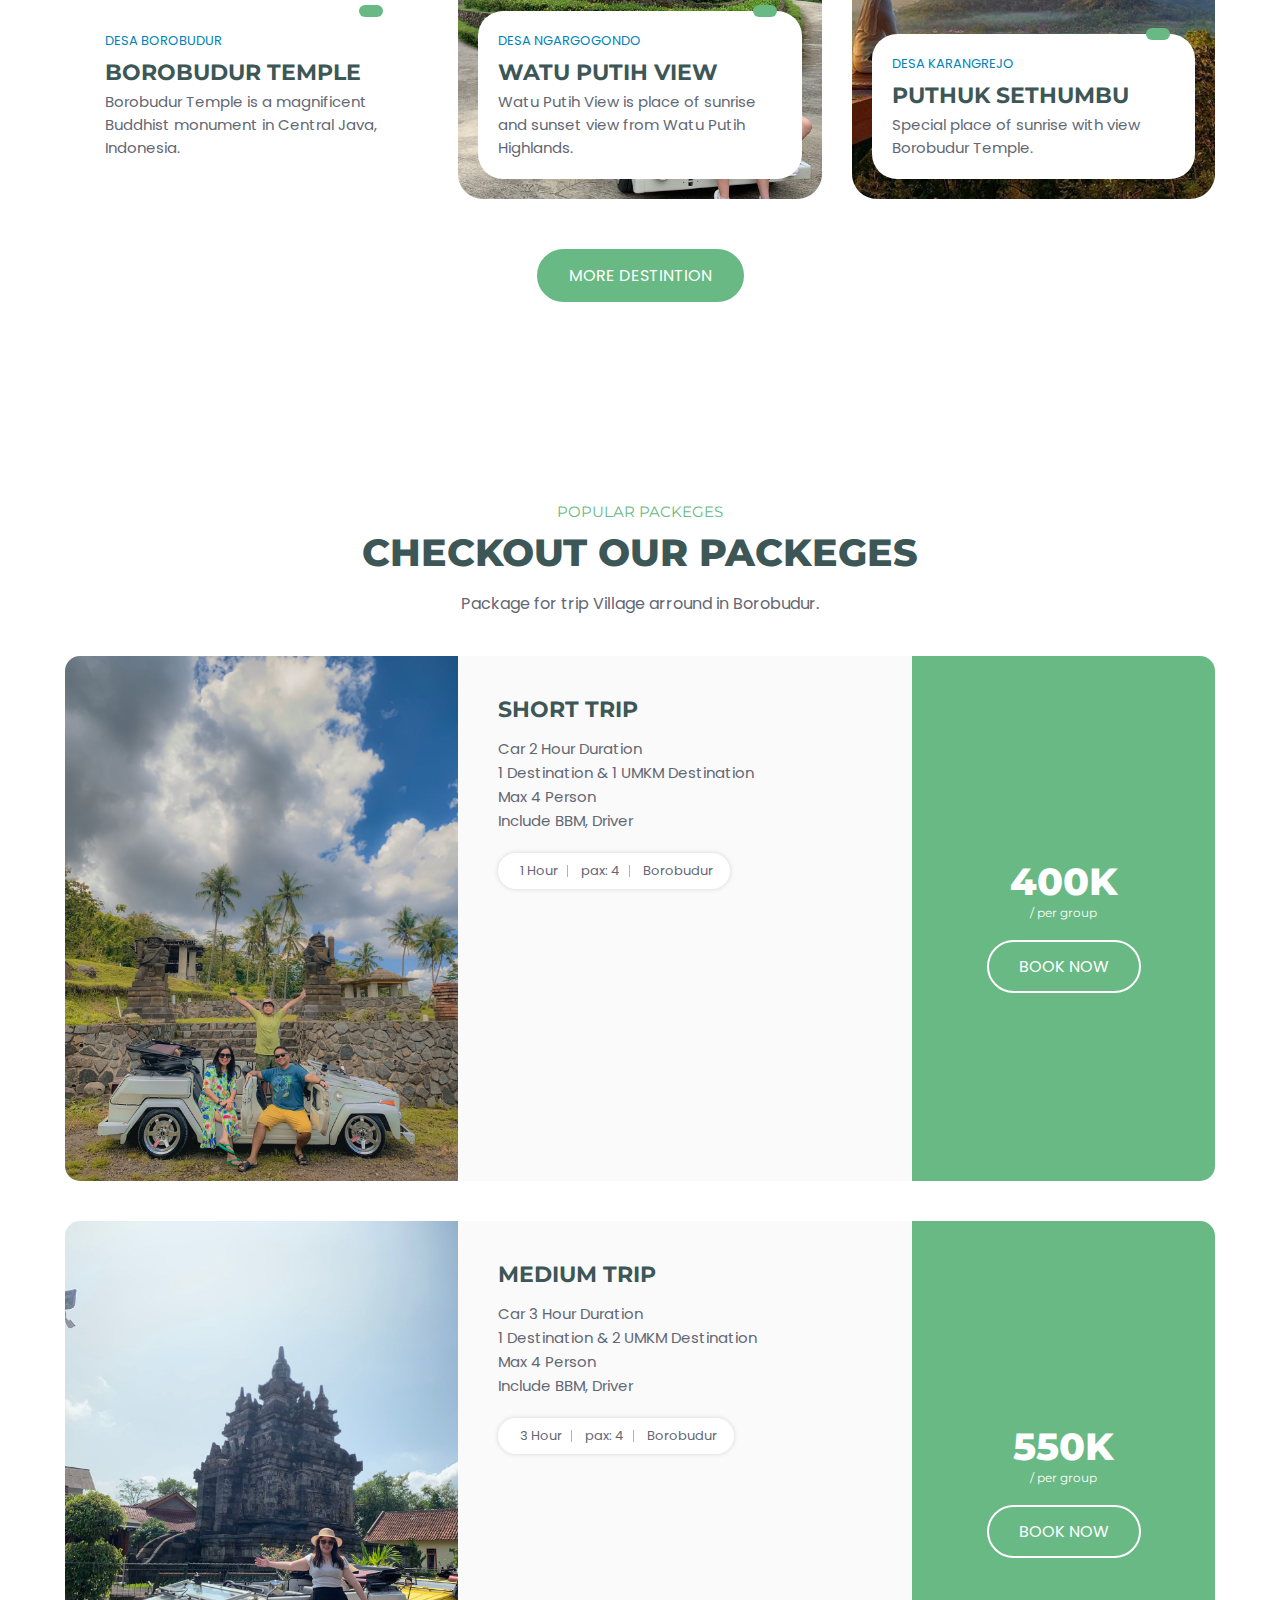
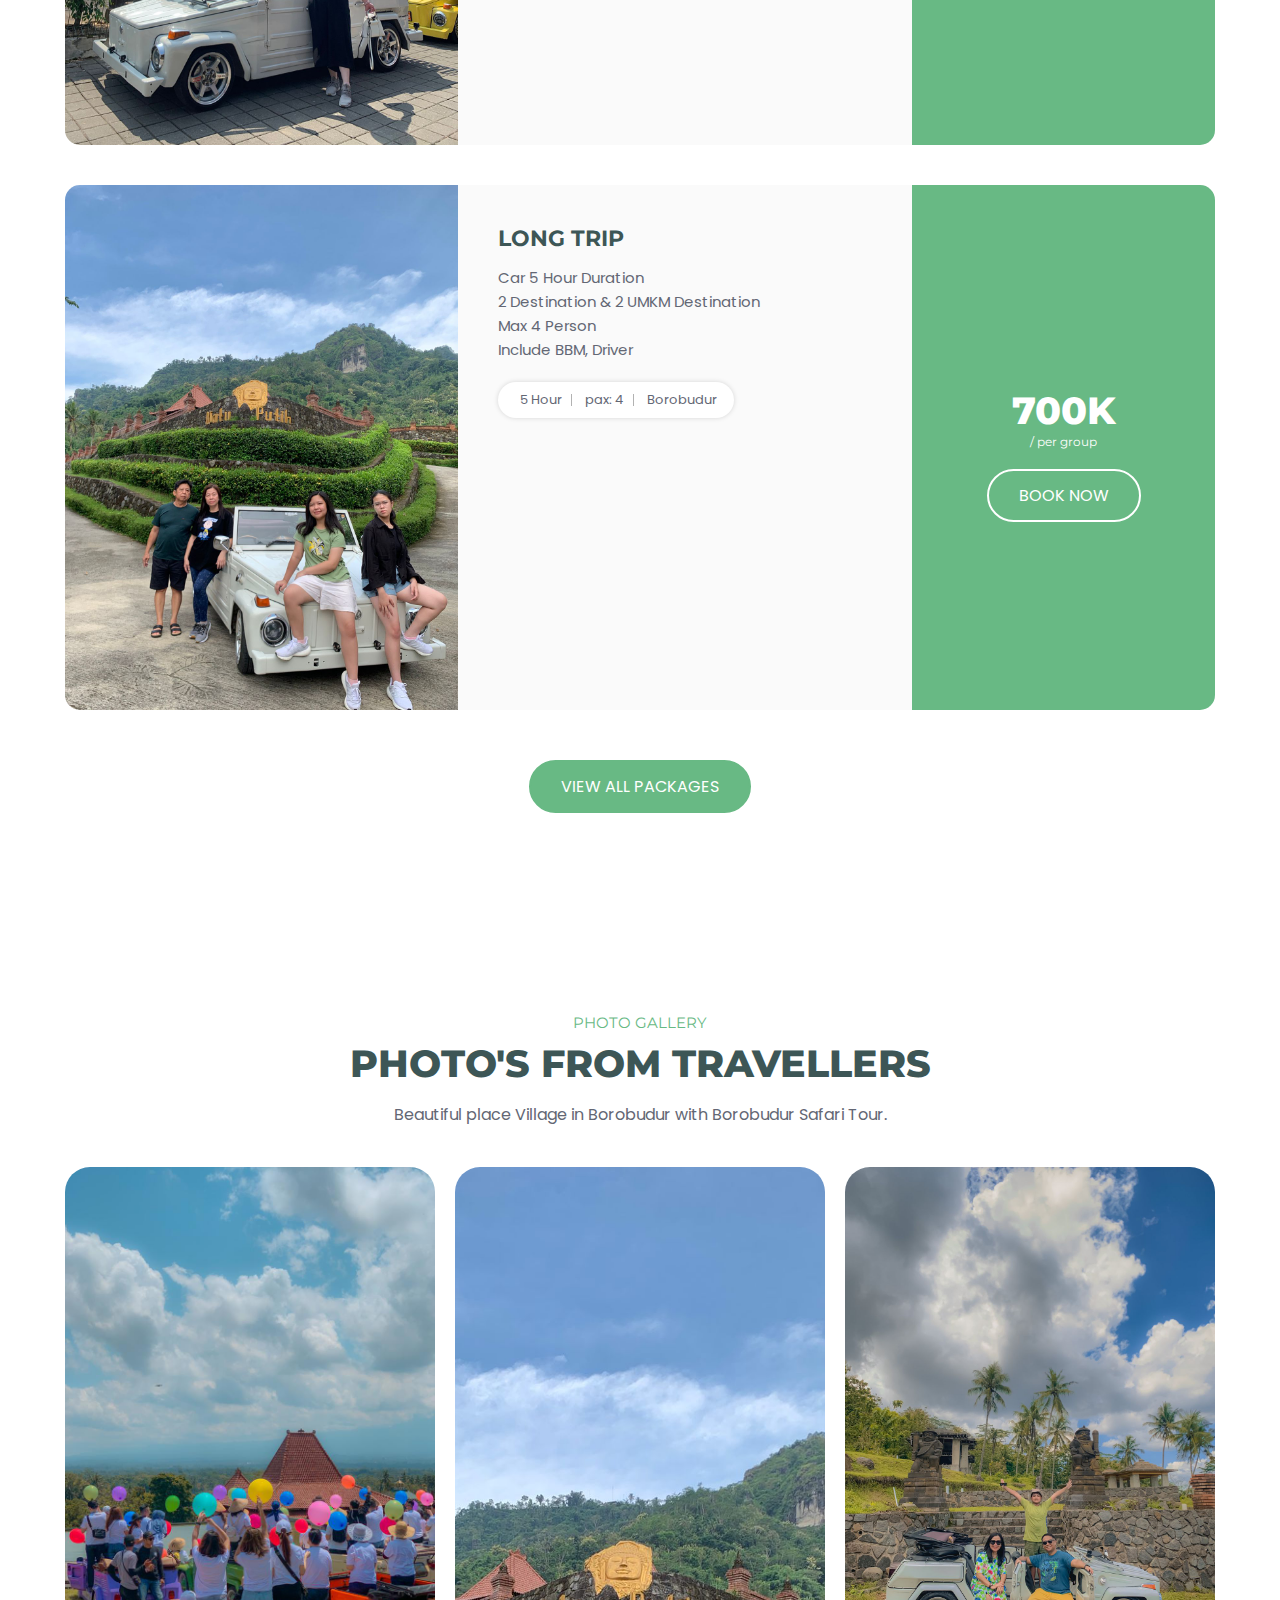
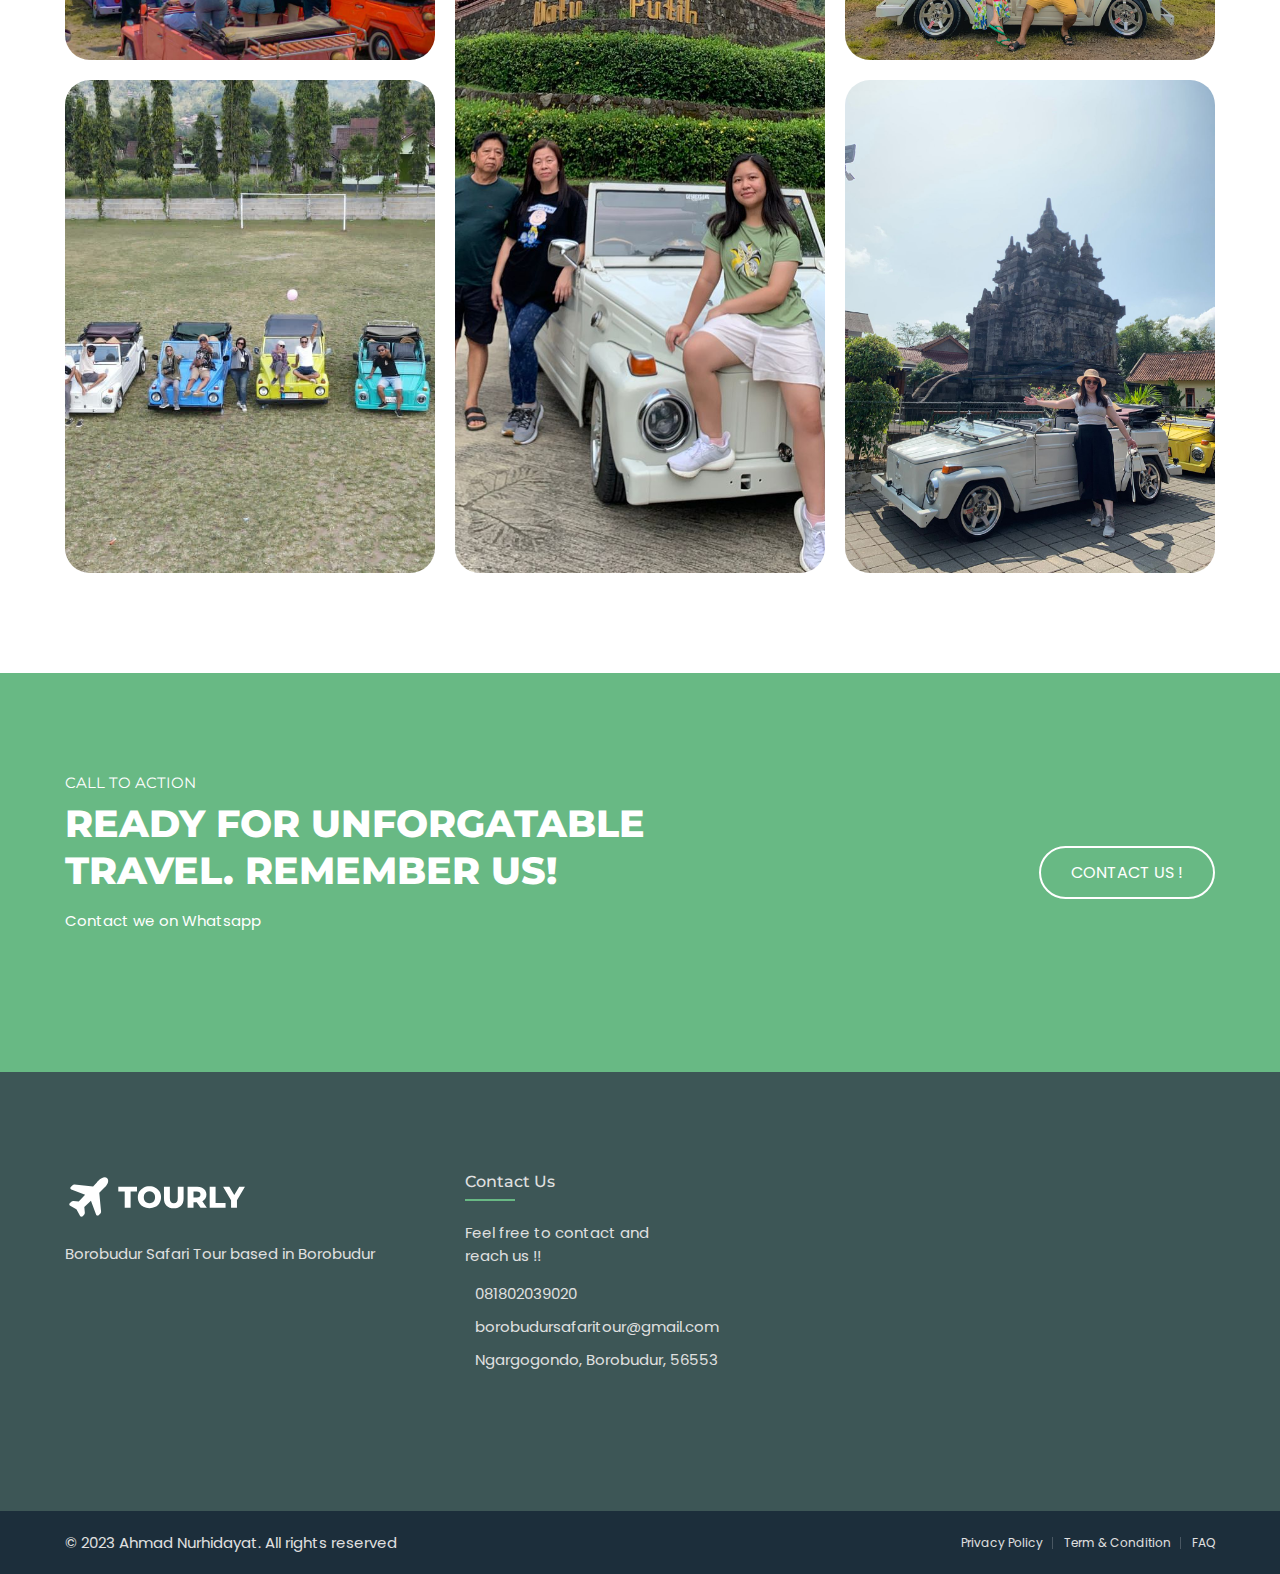
==== commit a181471e: "edit price" ====
--- a/index.html
+++ b/index.html
@@ -591,7 +591,7 @@
                   </div>
 
                   <p class="price">
-                    $660
+                    700K
                     <span>/ per group</span>
                   </p>
 
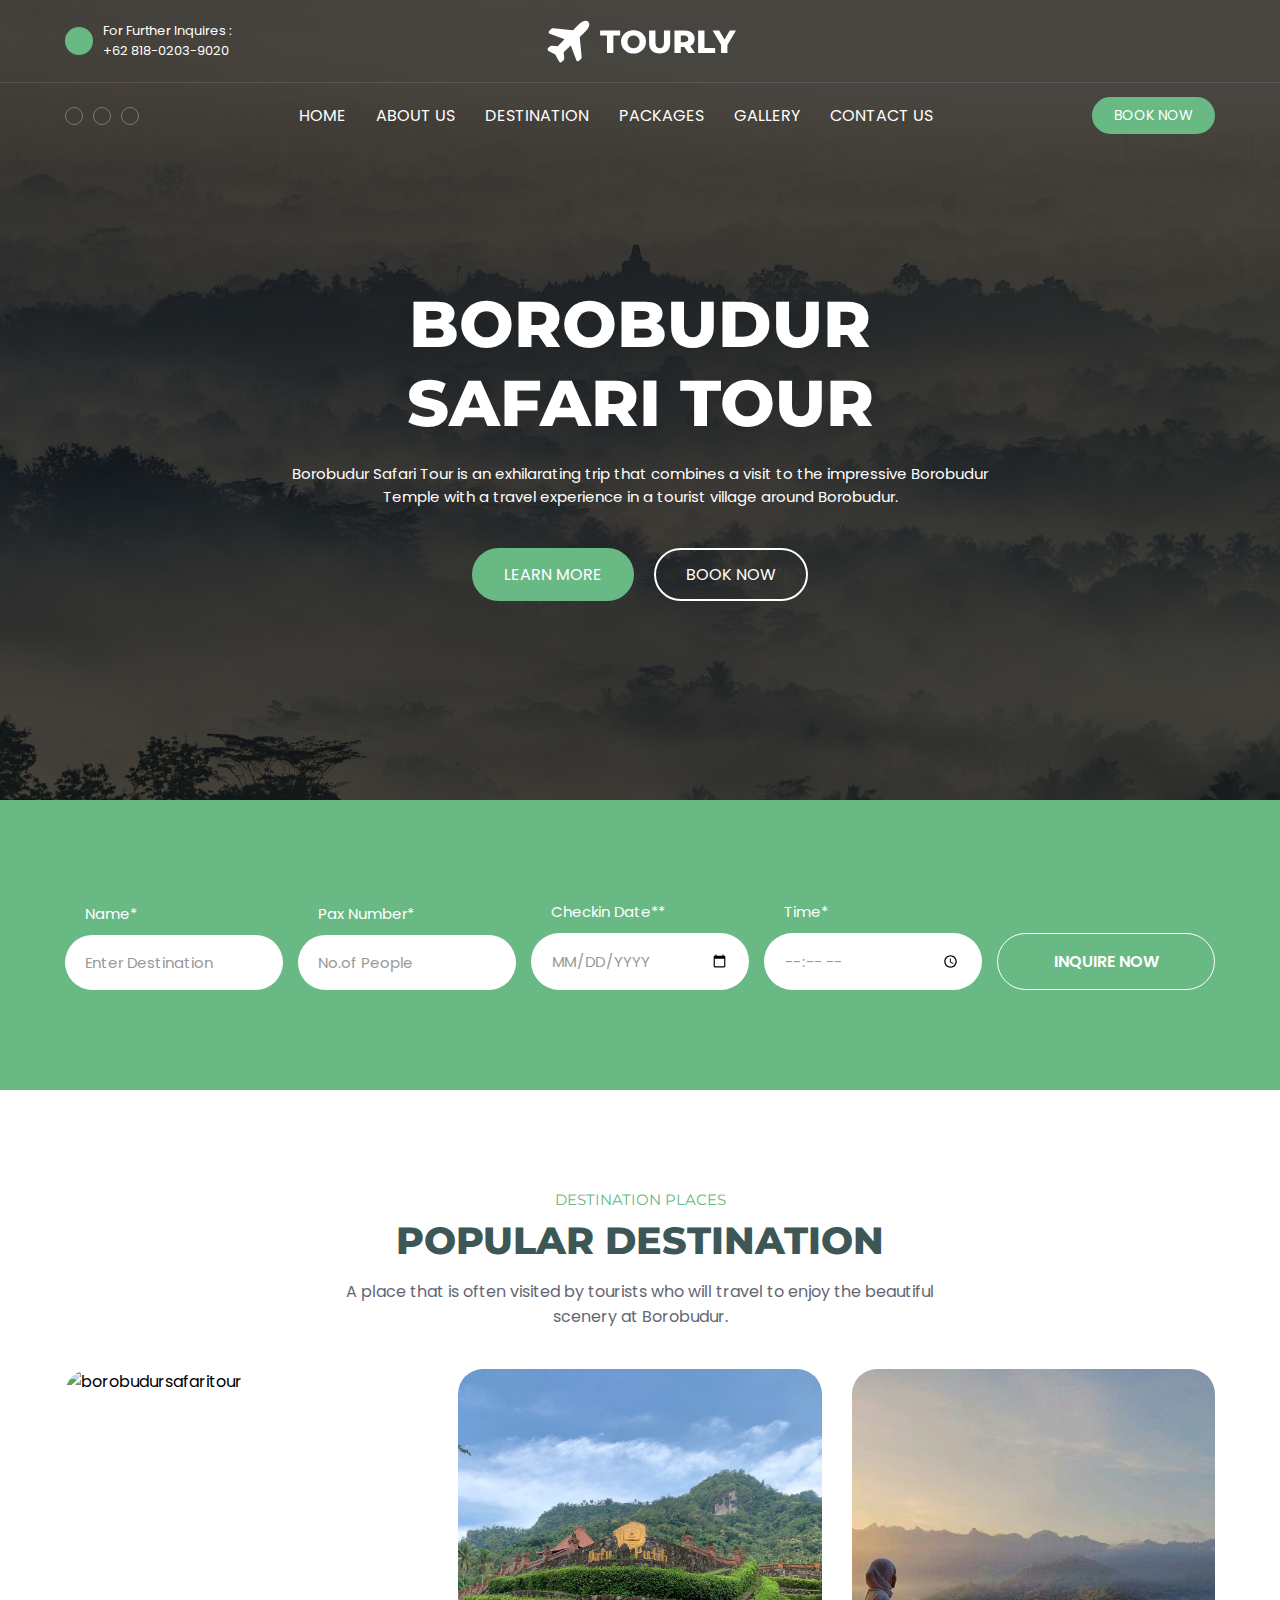
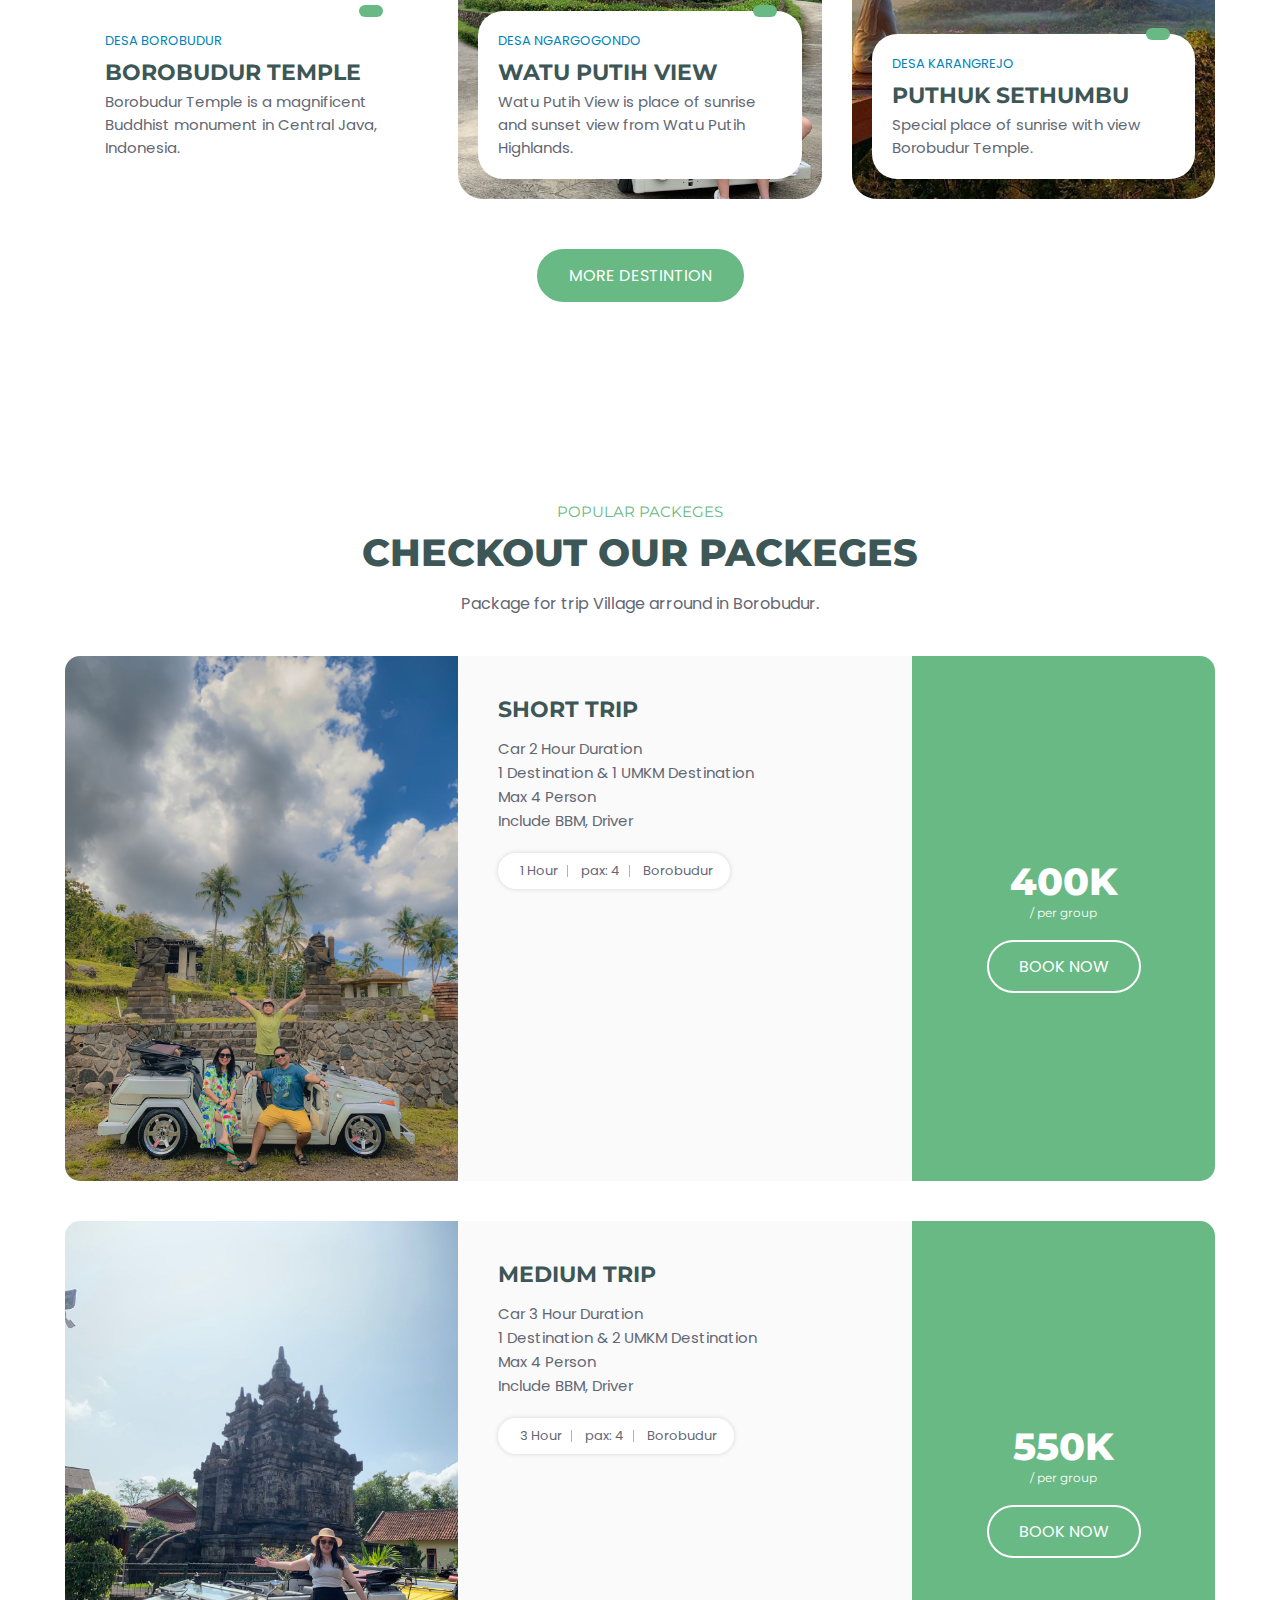
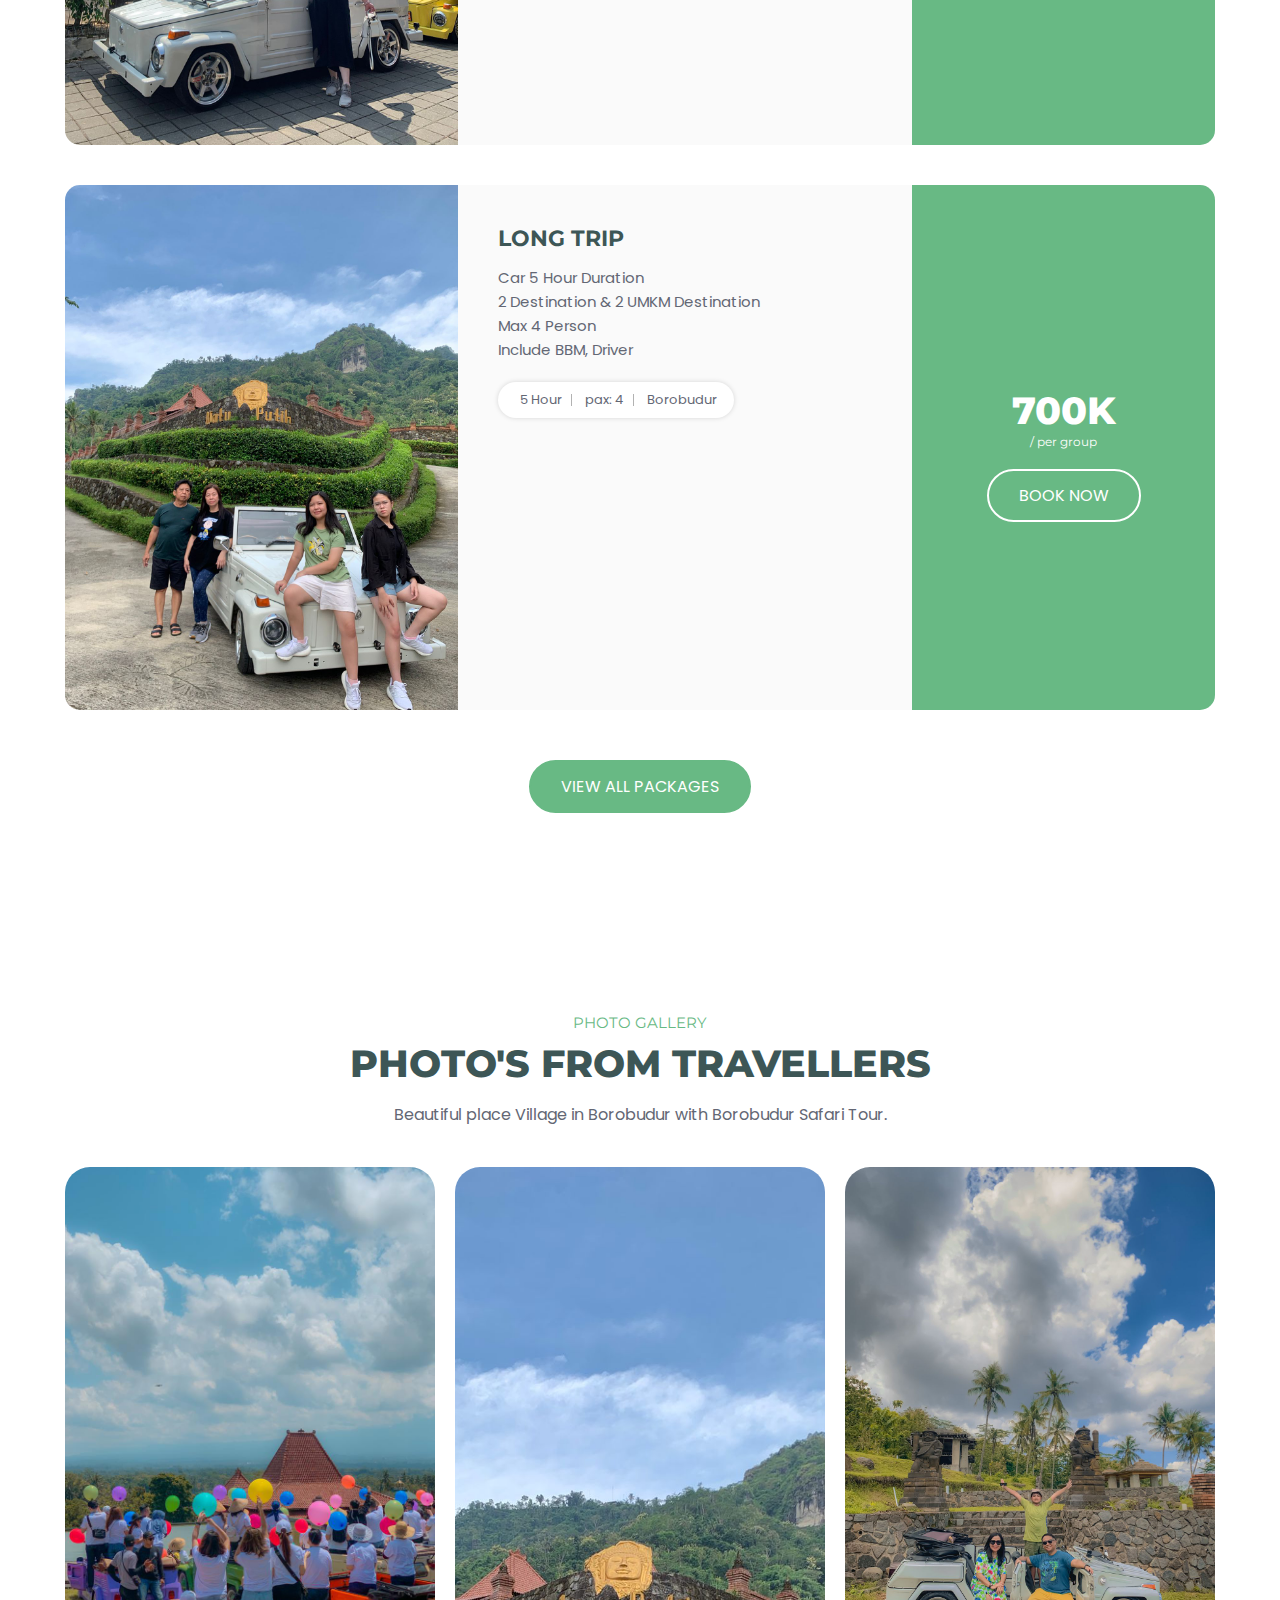
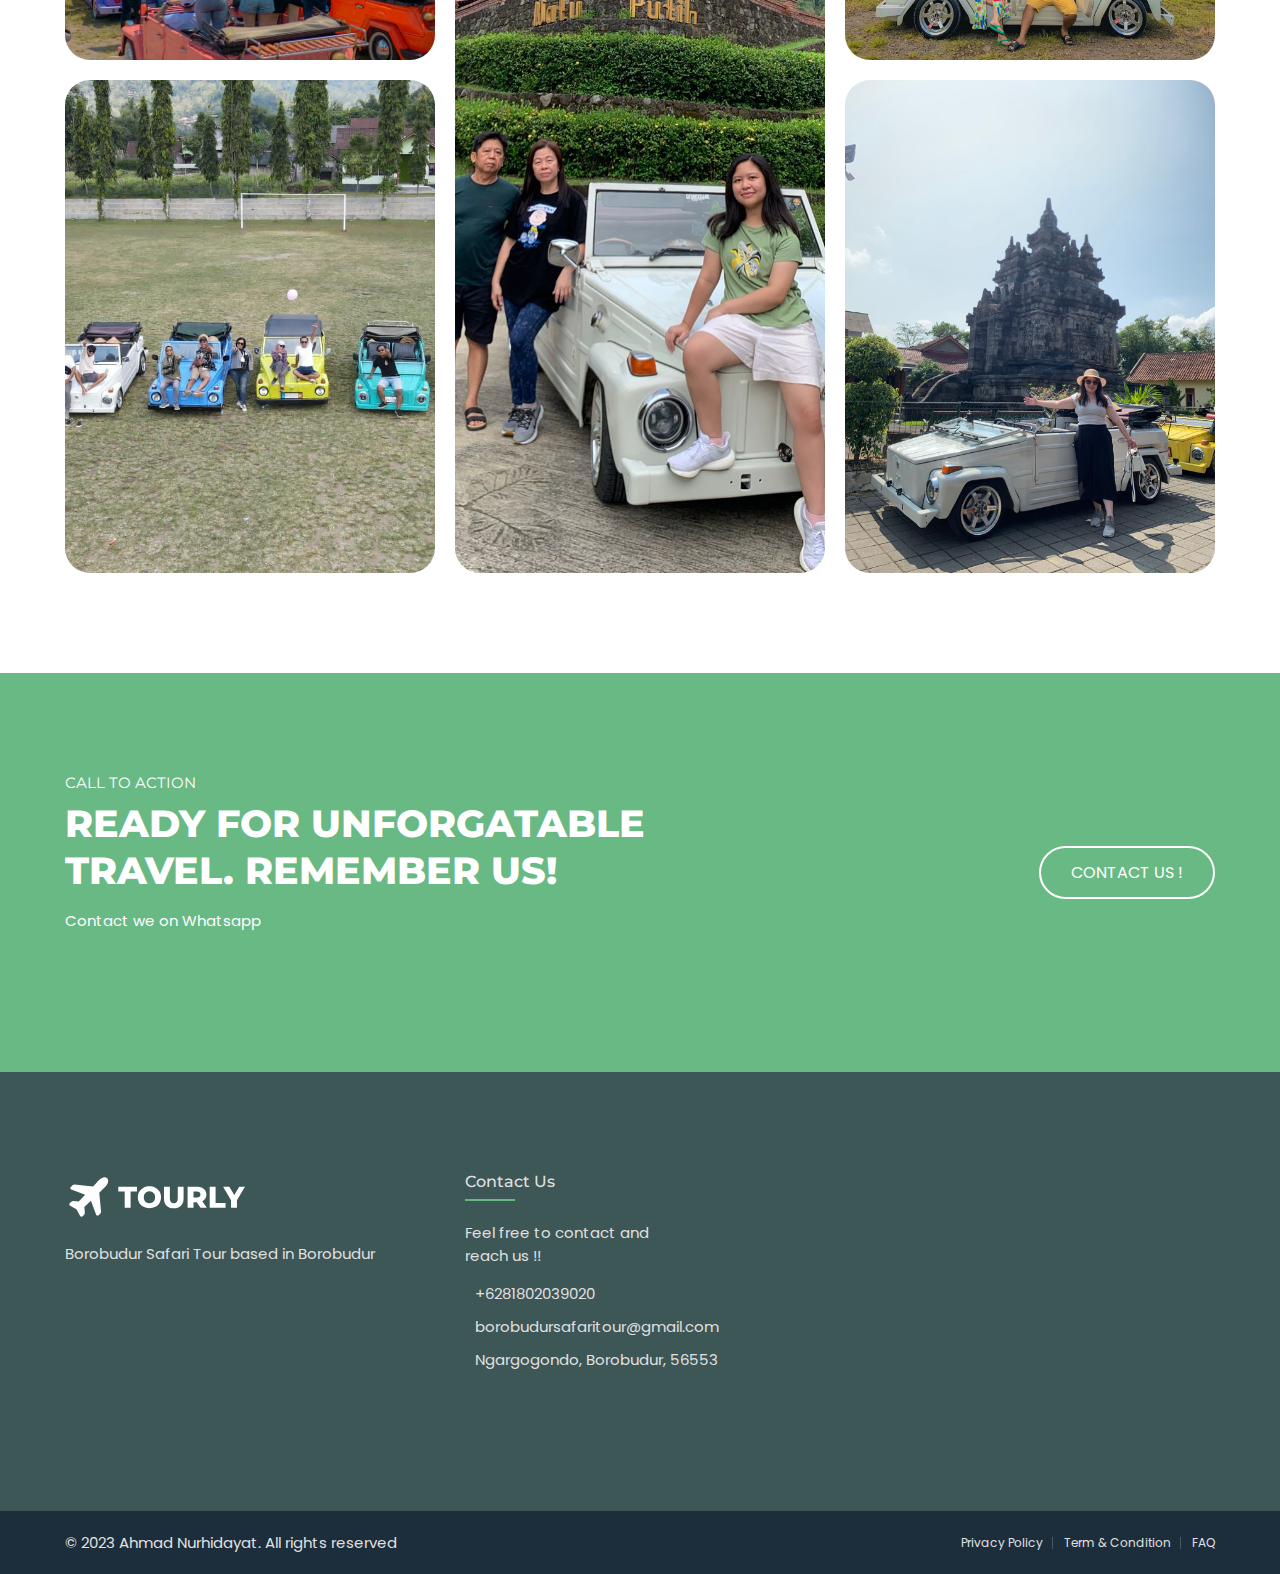
==== commit 5d1f8c4a: "edit number" ====
--- a/index.html
+++ b/index.html
@@ -142,7 +142,7 @@
 
         </nav>
 
-        <button class="btn btn-primary" onclick="window.location.href = 'https://wa.me/081802039020';">Book Now</button>
+        <button class="btn btn-primary" onclick="window.location.href = 'https://wa.me/+6281802039020';">Book Now</button>
 
       </div>
     </div>
@@ -172,7 +172,7 @@
           <div class="btn-group">
             <button class="btn btn-primary">Learn more</button>
 
-            <button class="btn btn-secondary" onclick="window.location.href = 'https://wa.me/081802039020';">Book Now</button>
+            <button class="btn btn-secondary" onclick="window.location.href = 'https://wa.me/+6281802039020';">Book Now</button>
           </div>
 
         </div>
@@ -216,7 +216,7 @@
               <input type="time" name="checkout" id="checkout" required class="input-field">
             </div>
 
-            <button type="submit" class="btn btn-secondary" onclick="window.location.href = 'https://wa.me/081802039020';">Inquire now</button>
+            <button type="submit" class="btn btn-secondary" onclick="window.location.href = 'https://wa.me/+6281802039020';">Inquire now</button>
 
           </form>
 
@@ -348,7 +348,7 @@
 
           </ul>
 
-          <button class="btn btn-primary" onclick="window.location.href = 'https://wa.me/081802039020';">More destintion</button>
+          <button class="btn btn-primary" onclick="window.location.href = 'https://wa.me/+6281802039020';">More destintion</button>
 
         </div>
       </section>
@@ -443,7 +443,7 @@
                     <span>/ per group</span>
                   </p>
 
-                  <button class="btn btn-secondary" onclick="window.location.href = 'https://wa.me/081802039020';">Book Now</button>
+                  <button class="btn btn-secondary" onclick="window.location.href = 'https://wa.me/+6281802039020';">Book Now</button>
 
                 </div>
 
@@ -519,7 +519,7 @@
                     <span>/ per group</span>
                   </p>
 
-                  <button class="btn btn-secondary" onclick="window.location.href = 'https://wa.me/081802039020';">Book Now</button>
+                  <button class="btn btn-secondary" onclick="window.location.href = 'https://wa.me/+6281802039020';">Book Now</button>
 
                 </div>
 
@@ -595,7 +595,7 @@
                     <span>/ per group</span>
                   </p>
 
-                  <button class="btn btn-secondary" onclick="window.location.href = 'https://wa.me/081802039020';">Book Now</button>
+                  <button class="btn btn-secondary" onclick="window.location.href = 'https://wa.me/+6281802039020';">Book Now</button>
 
                 </div>
 
@@ -604,7 +604,7 @@
 
           </ul>
 
-          <button class="btn btn-primary" onclick="window.location.href = 'https://wa.me/081802039020';">View All Packages</button>
+          <button class="btn btn-primary" onclick="window.location.href = 'https://wa.me/+6281802039020';">View All Packages</button>
 
         </div>
       </section>
@@ -686,7 +686,7 @@
             </p>
           </div>
 
-          <button class="btn btn-secondary" onclick="window.location.href = 'https://wa.me/081802039020';">Contact Us !</button>
+          <button class="btn btn-secondary" onclick="window.location.href = 'https://wa.me/+6281802039020';">Contact Us !</button>
 
         </div>
       </section>
@@ -732,7 +732,7 @@
             <li class="contact-item">
               <ion-icon name="call-outline"></ion-icon>
 
-              <a href="wa.me/081802039020" class="contact-link">081802039020</a>
+              <a href="wa.me/+6281802039020" class="contact-link">+6281802039020</a>
             </li>
 
             <li class="contact-item">
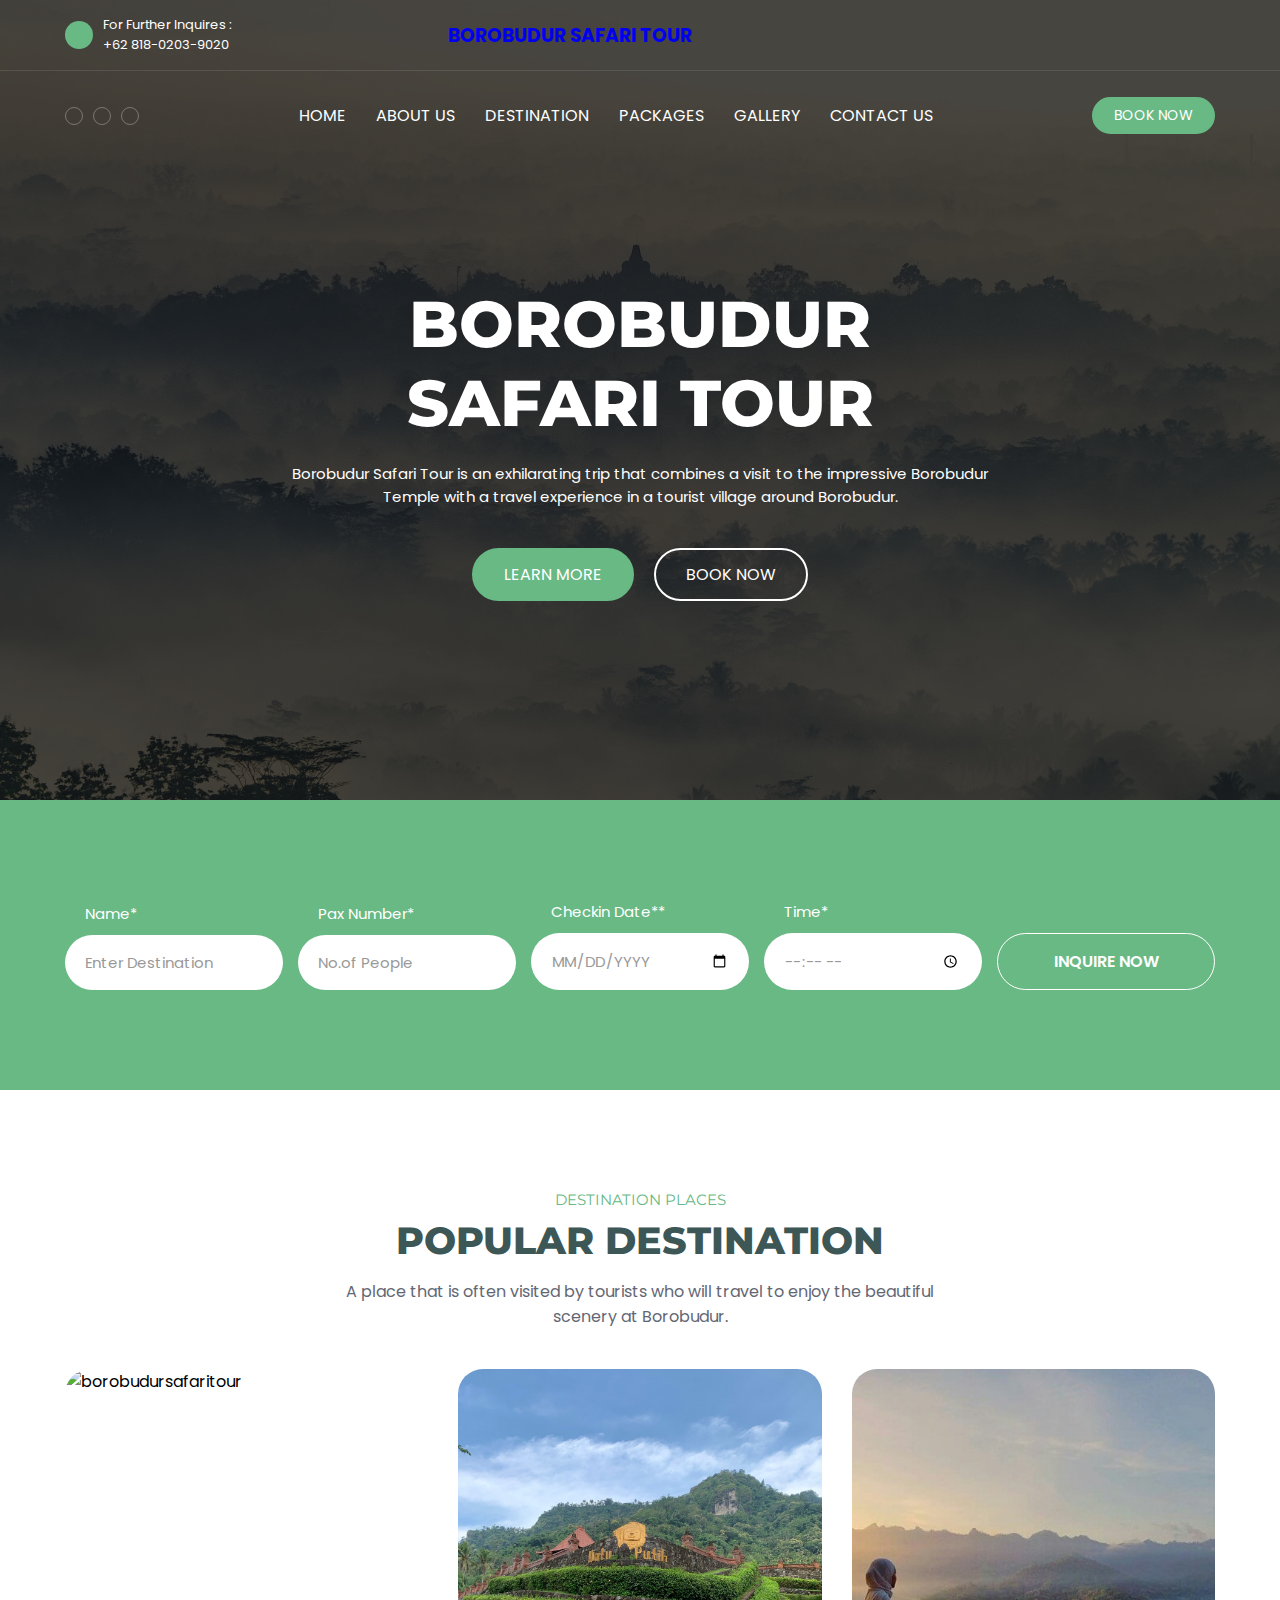
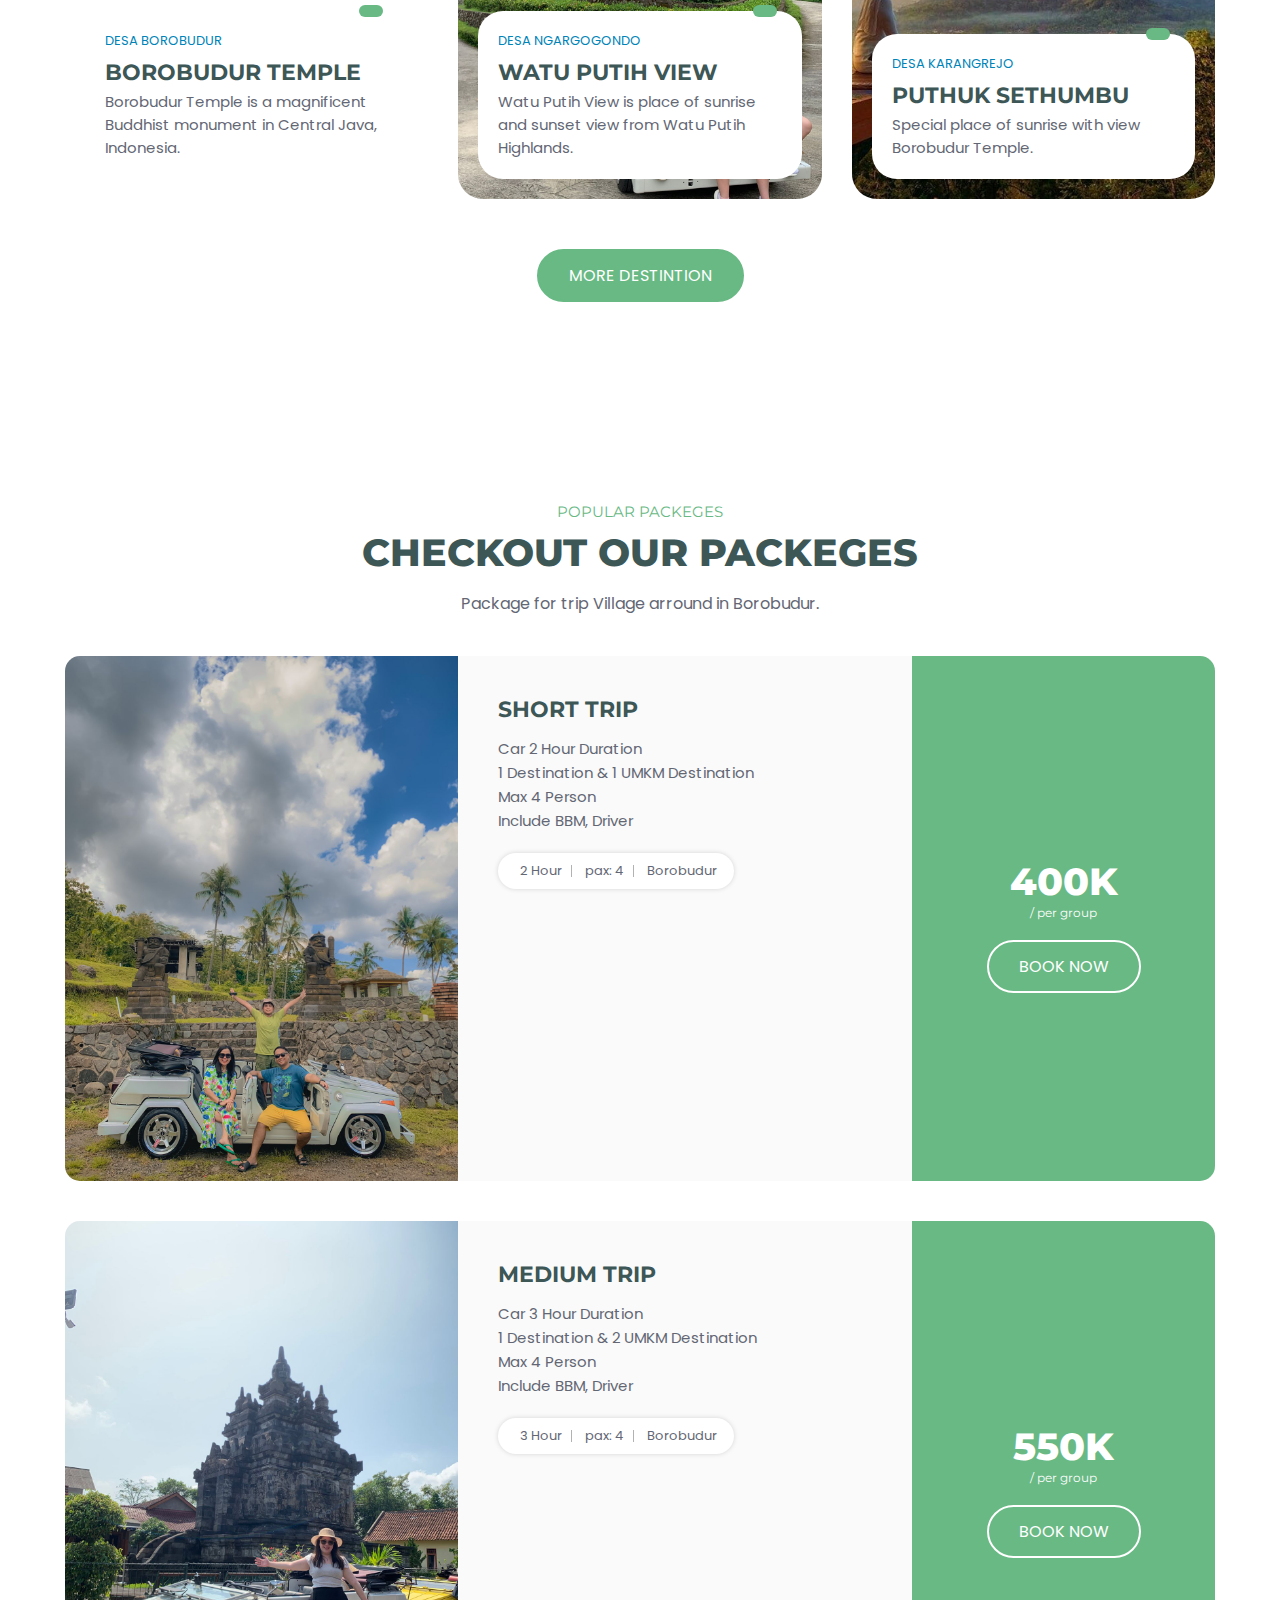
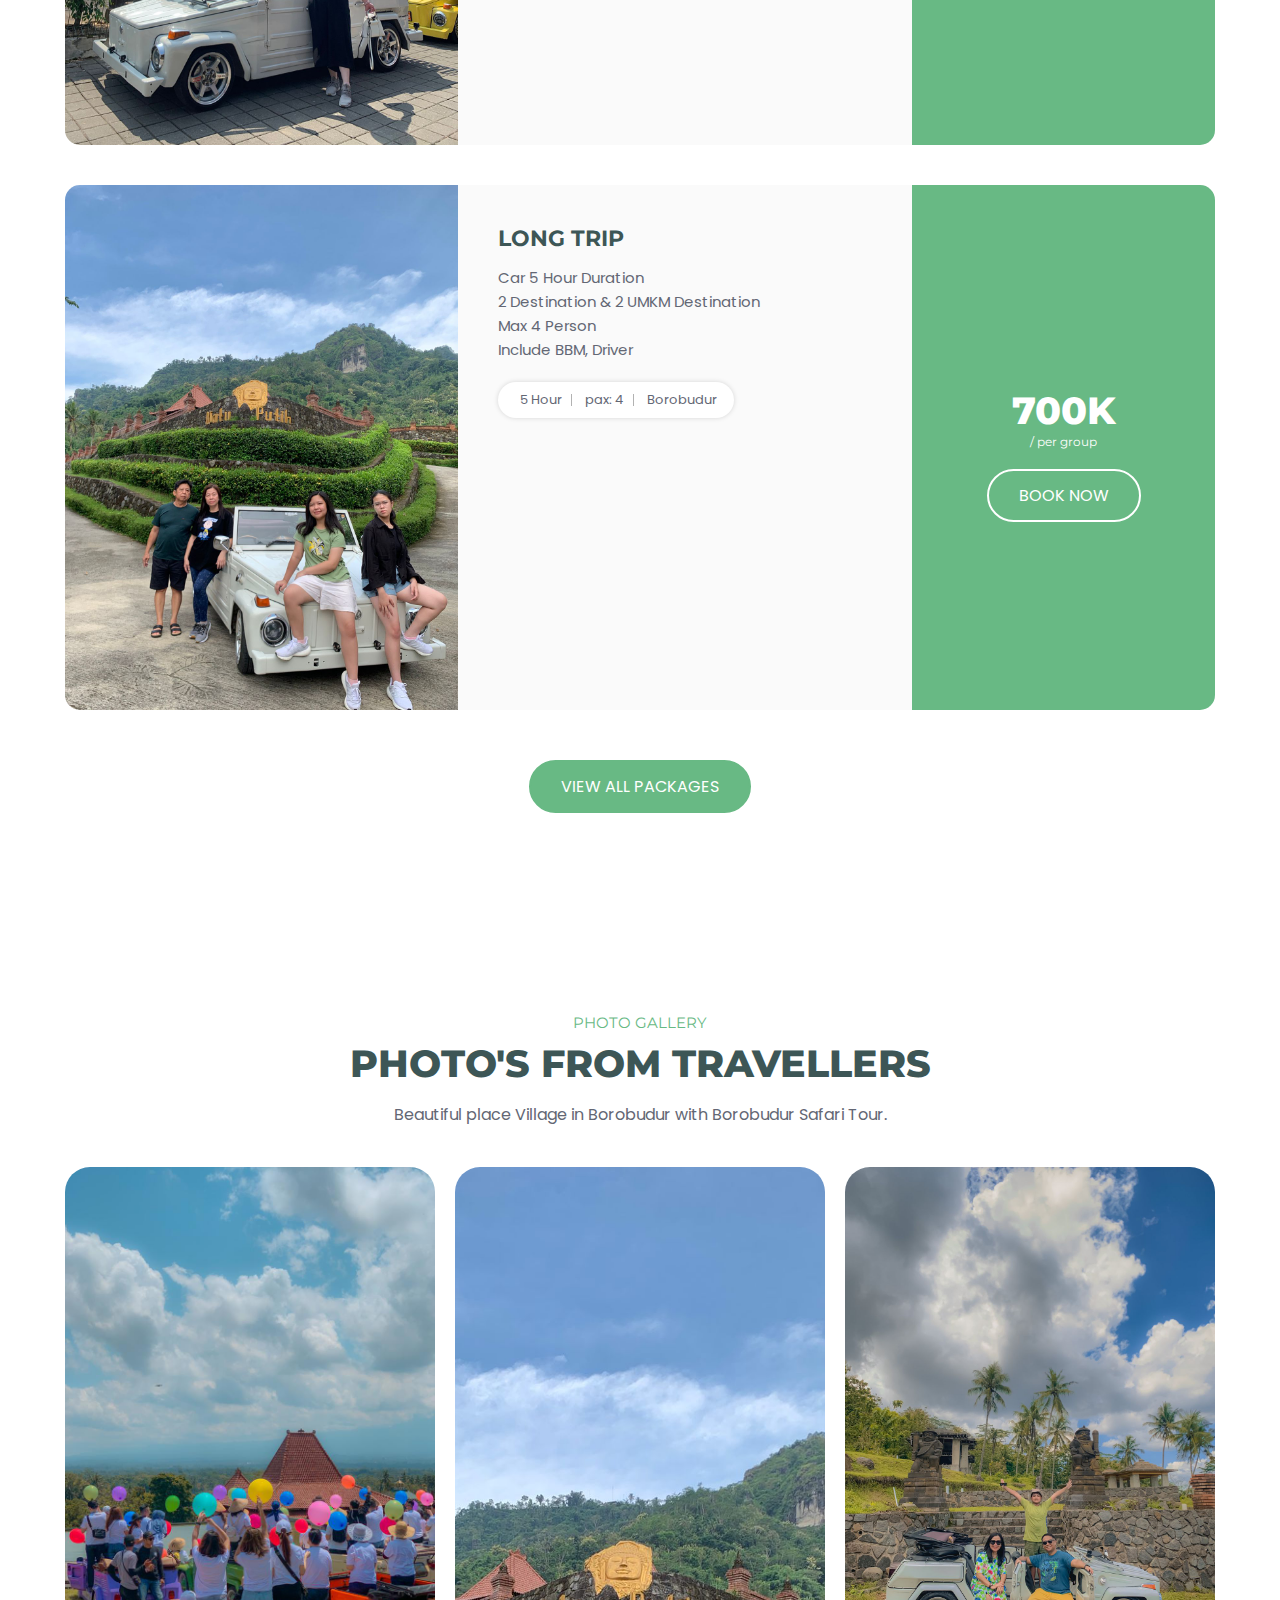
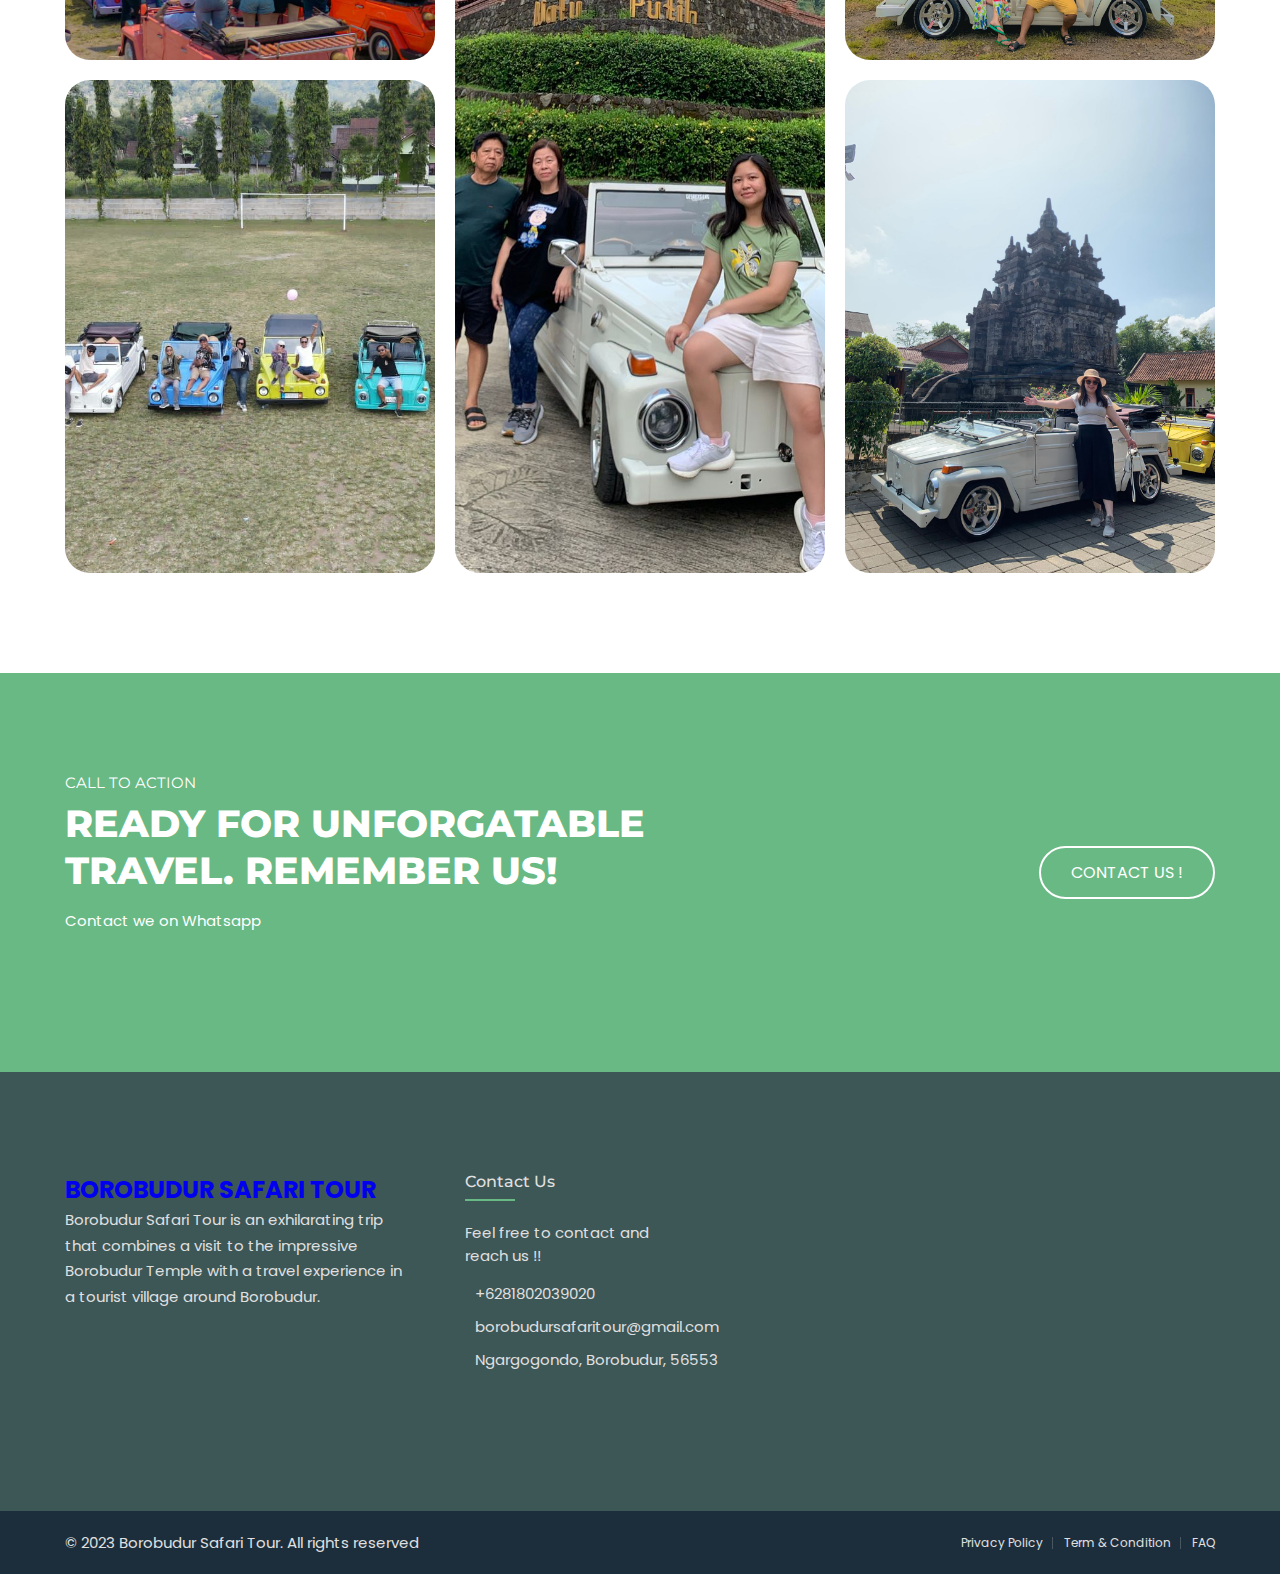
==== commit e32b32bf: "change contain" ====
--- a/index.html
+++ b/index.html
@@ -54,15 +54,18 @@
 
         </a>
 
-        <a href="#" class="logo">
+        <!-- <a href="#" class="logo">
           <img src="./assets/images/logo.svg" alt="Tourly logo">
+        </a> -->
+        <a href="#" class="top-title">
+          <h3>BOROBUDUR SAFARI TOUR</h3>
         </a>
 
         <div class="header-btn-group">
 
-          <!-- <button class="search-btn" aria-label="Search">
+          <button class="search-btn" aria-label="Search">
             <ion-icon name="search"></ion-icon>
-          </button> -->
+          </button>
 
           <button class="nav-open-btn" aria-label="Open Menu" data-nav-open-btn>
             <ion-icon name="menu-outline"></ion-icon>
@@ -398,7 +401,7 @@
                       <div class="meta-box">
                         <ion-icon name="time"></ion-icon>
 
-                        <p class="text">1 Hour</p>
+                        <p class="text">2 Hour</p>
                       </div>
                     </li>
 
@@ -709,12 +712,15 @@
 
         <div class="footer-brand">
 
-          <a href="#" class="logo">
+          <!-- <a href="#" class="logo">
             <img src="./assets/images/logo.svg" alt="Tourly logo">
+          </a> -->
+          <a href="#" class="footer-title">
+            <h2>BOROBUDUR SAFARI TOUR</h2>
           </a>
 
           <p class="footer-text">
-            Borobudur Safari Tour based in Borobudur
+            Borobudur Safari Tour is an exhilarating trip that combines a visit to the impressive Borobudur Temple with a travel experience in a tourist village around Borobudur.
           </p>
 
         </div>
@@ -743,27 +749,15 @@
 
             <li class="contact-item">
               <ion-icon name="location-outline"></ion-icon>
-
-              <address>Ngargogondo, Borobudur, 56553</address>
+              <address>
+
+                <a href="https://goo.gl/maps/q7dpWNmYTzHs3ZTK9" style="color: var(--gainsboro);"> Ngargogondo, Borobudur, 56553</a>
+              </address>
             </li>
 
           </ul>
 
         </div>
-
-        <!-- <div class="footer-form">
-
-          <p class="form-text">
-            Subscribe our newsletter for more update & news !!
-          </p>
-
-          <form action="" class="form-wrapper">
-            <input type="email" name="email" class="input-field" placeholder="Enter Your Email" required>
-
-            <button type="submit" class="btn btn-secondary">Subscribe</button>
-          </form>
-
-        </div> -->
 
       </div>
     </div>
@@ -772,7 +766,7 @@
       <div class="container">
 
         <p class="copyright">
-          &copy; 2023 <a href="">Ahmad Nurhidayat</a>. All rights reserved
+          &copy; 2023 <a href="">Borobudur Safari Tour</a>. All rights reserved
         </p>
 
         <ul class="footer-bottom-list">
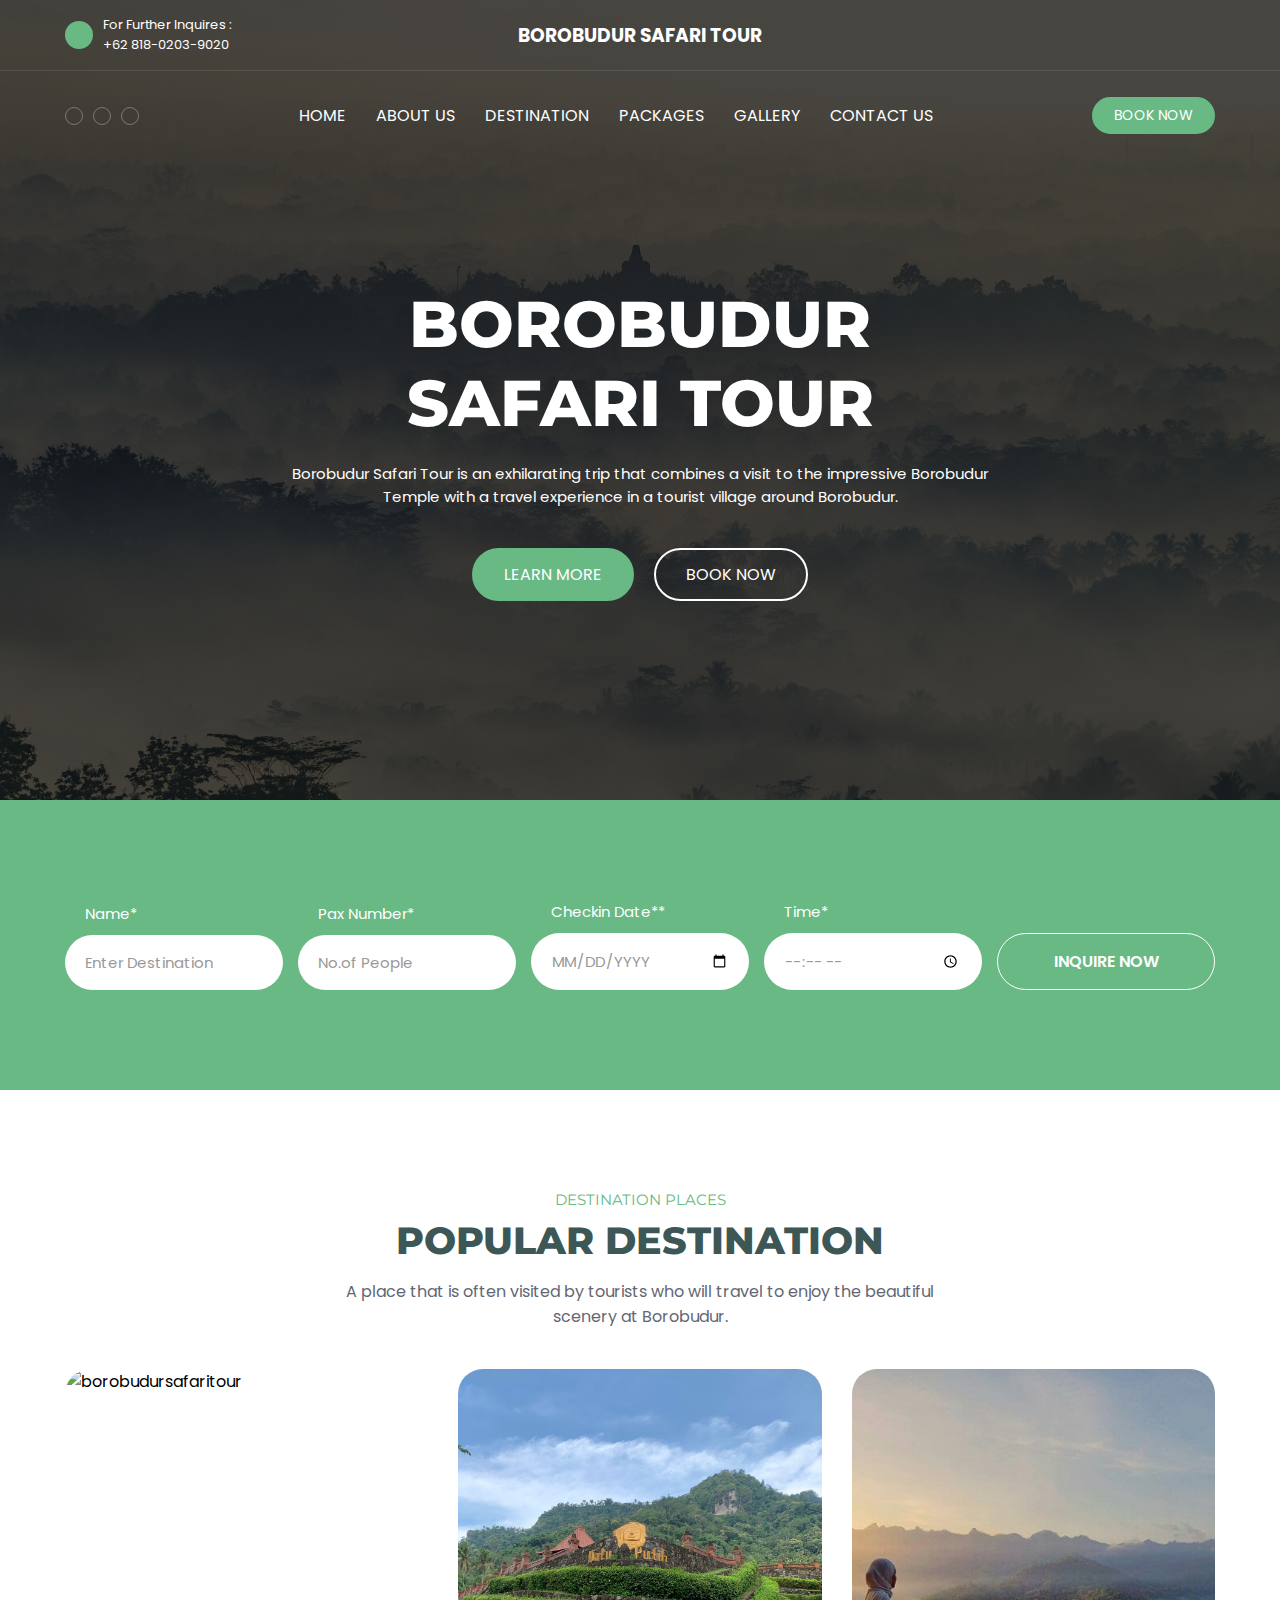
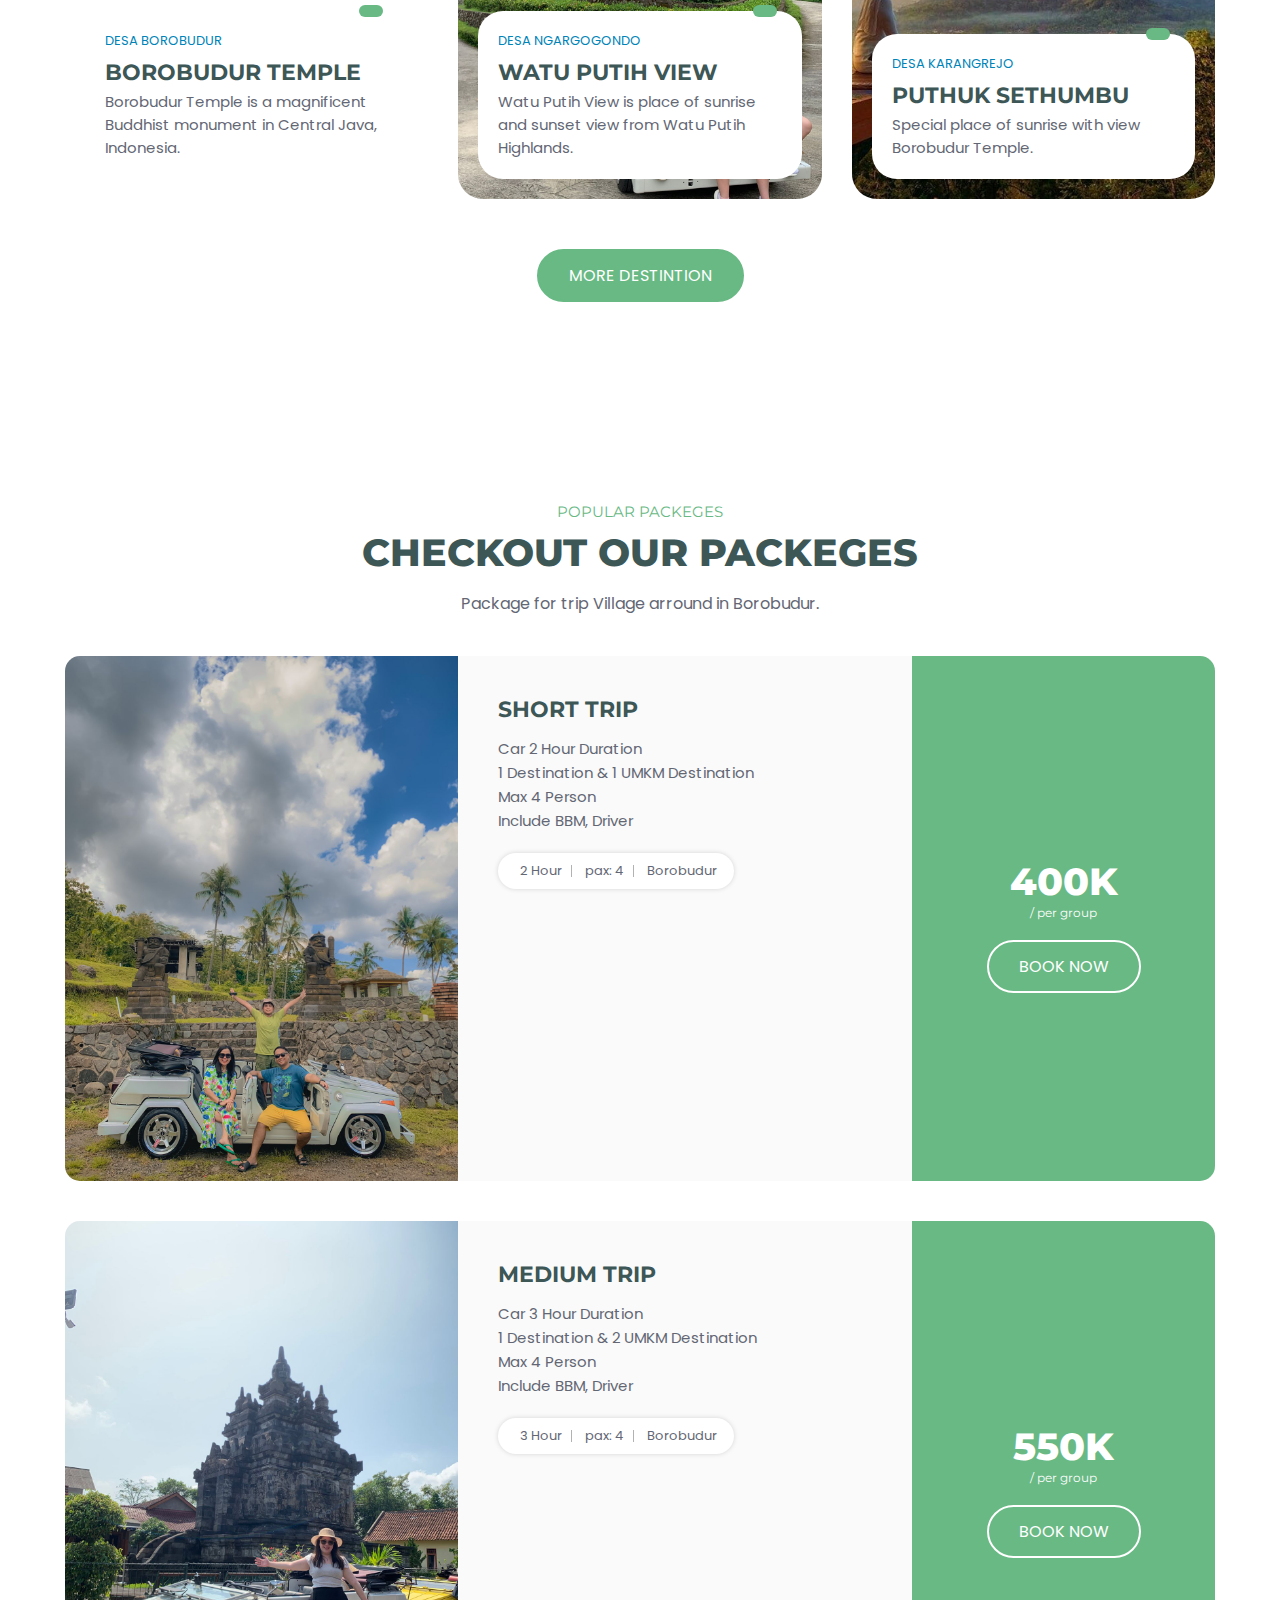
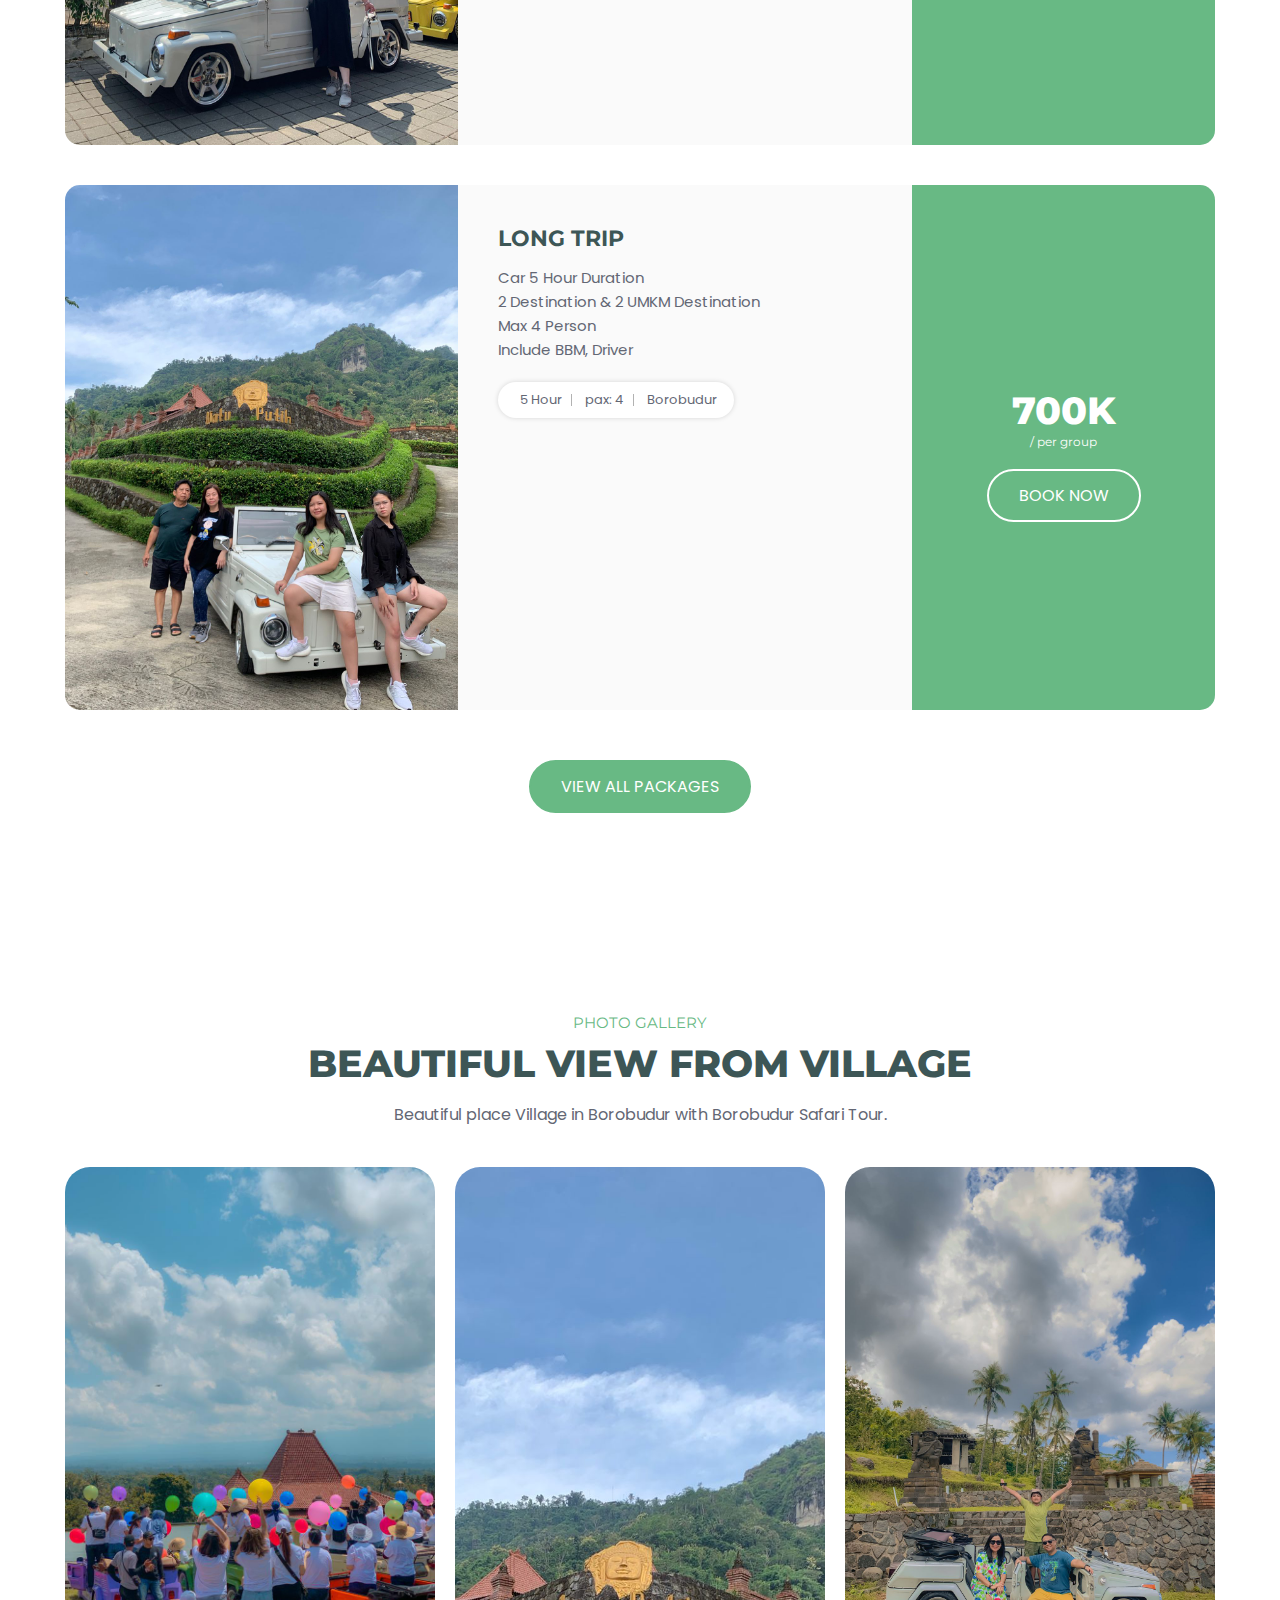
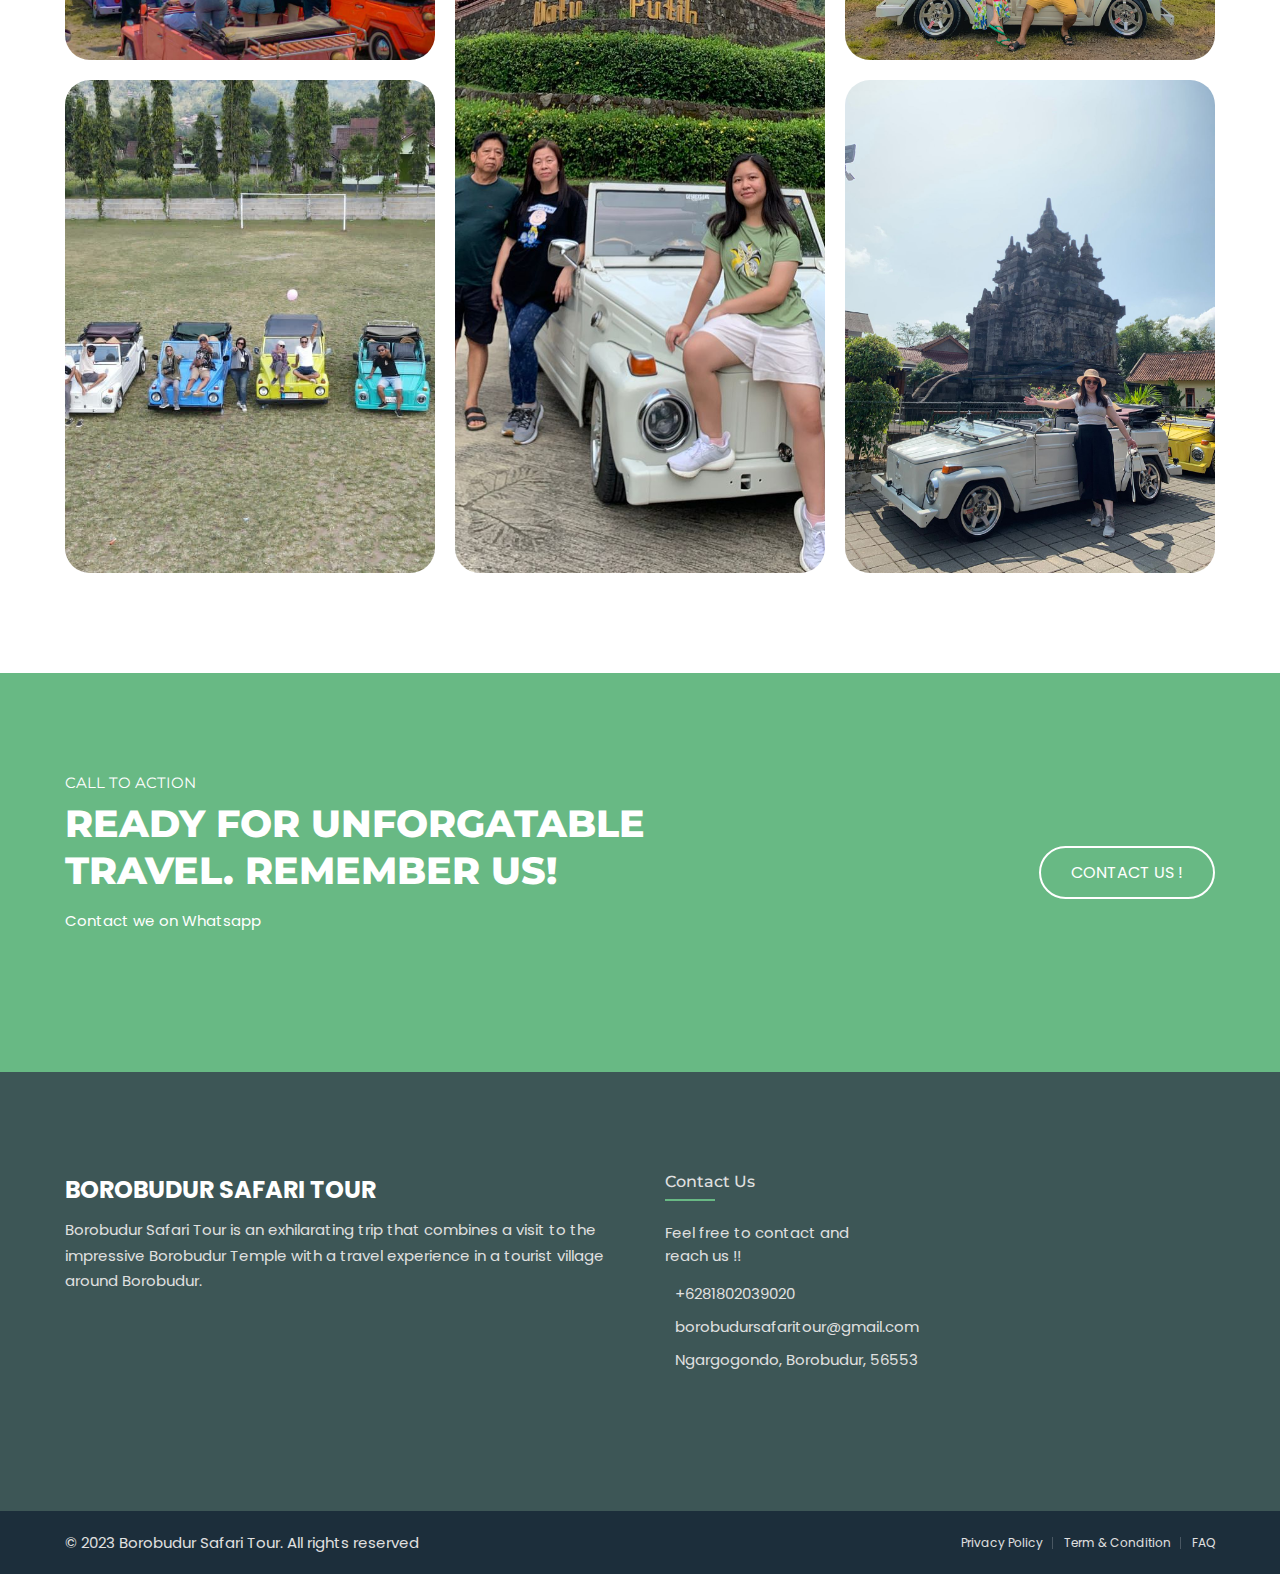
==== commit 6dd7df5b: "change data gallery" ====
--- a/index.html
+++ b/index.html
@@ -1,822 +1,825 @@
 <!DOCTYPE html>
 <html lang="en">
-
-<head>
-  <meta charset="UTF-8">
-  <meta http-equiv="X-UA-Compatible" content="IE=edge">
-  <meta name="viewport" content="width=device-width, initial-scale=1.0">
-  <title>Borobudur Safari Tourly</title>
-
-  <!-- 
+  <head>
+    <meta charset="UTF-8" />
+    <meta http-equiv="X-UA-Compatible" content="IE=edge" />
+    <meta name="viewport" content="width=device-width, initial-scale=1.0" />
+    <title>Borobudur Safari Tourly</title>
+
+    <!-- 
     - favicon
   -->
-  <link rel="shortcut icon" href="./assets/images/borobudursafari.png" type="images">
-
-  <!-- 
+    <link
+      rel="shortcut icon"
+      href="./assets/images/borobudursafari.png"
+      type="images"
+    />
+
+    <!-- 
     - custom css link
   -->
-  <link rel="stylesheet" href="./assets/css/style.css">
-
-  <!-- 
+    <link rel="stylesheet" href="./assets/css/style.css" />
+
+    <!-- 
     - google font link
   -->
-  <link rel="preconnect" href="https://fonts.googleapis.com">
-  <link rel="preconnect" href="https://fonts.gstatic.com" crossorigin>
-  <link
-    href="https://fonts.googleapis.com/css2?family=Montserrat:wght@500;600;700;800&family=Poppins:wght@400;500;600;700&display=swap"
-    rel="stylesheet">
-</head>
-
-<body id="top">
-
-  <!-- 
+    <link rel="preconnect" href="https://fonts.googleapis.com" />
+    <link rel="preconnect" href="https://fonts.gstatic.com" crossorigin />
+    <link
+      href="https://fonts.googleapis.com/css2?family=Montserrat:wght@500;600;700;800&family=Poppins:wght@400;500;600;700&display=swap"
+      rel="stylesheet"
+    />
+  </head>
+
+  <body id="top">
+    <!-- 
     - #HEADER
   -->
 
-  <header class="header" data-header>
-
-    <div class="overlay" data-overlay></div>
-
-    <div class="header-top">
-      <div class="container">
-
-        <a href="tel:+01123456790" class="helpline-box">
-
-          <div class="icon-box">
-            <ion-icon name="call-outline"></ion-icon>
-          </div>
-
-          <div class="wrapper">
-            <p class="helpline-title">For Further Inquires :</p>
-
-            <p class="helpline-number">+62 818-0203-9020</p>
-          </div>
-
-        </a>
-
-        <!-- <a href="#" class="logo">
+    <header class="header" data-header>
+      <div class="overlay" data-overlay></div>
+
+      <div class="header-top">
+        <div class="container">
+          <a href="tel:+01123456790" class="helpline-box">
+            <div class="icon-box">
+              <ion-icon name="call-outline"></ion-icon>
+            </div>
+
+            <div class="wrapper">
+              <p class="helpline-title">For Further Inquires :</p>
+
+              <p class="helpline-number">+62 818-0203-9020</p>
+            </div>
+          </a>
+
+          <!-- <a href="#" class="logo">
           <img src="./assets/images/logo.svg" alt="Tourly logo">
         </a> -->
-        <a href="#" class="top-title">
-          <h3>BOROBUDUR SAFARI TOUR</h3>
-        </a>
-
-        <div class="header-btn-group">
-
-          <button class="search-btn" aria-label="Search">
-            <ion-icon name="search"></ion-icon>
+          <a href="#" class="top-title">
+            <h3>BOROBUDUR SAFARI TOUR</h3>
+          </a>
+
+          <div class="header-btn-group">
+            <button class="search-btn" aria-label="Search">
+              <ion-icon name="search"></ion-icon>
+            </button>
+
+            <button
+              class="nav-open-btn"
+              aria-label="Open Menu"
+              data-nav-open-btn
+            >
+              <ion-icon name="menu-outline"></ion-icon>
+            </button>
+          </div>
+        </div>
+      </div>
+
+      <div class="header-bottom">
+        <div class="container">
+          <ul class="social-list">
+            <li>
+              <a
+                href="https://www.instagram.com/borobudursafaritour/"
+                class="social-link"
+              >
+                <ion-icon name="logo-instagram"></ion-icon>
+              </a>
+            </li>
+
+            <li>
+              <a href="#" class="social-link">
+                <ion-icon name="logo-twitter"></ion-icon>
+              </a>
+            </li>
+
+            <li>
+              <a href="#" class="social-link">
+                <ion-icon name="logo-youtube"></ion-icon>
+              </a>
+            </li>
+          </ul>
+
+          <nav class="navbar" data-navbar>
+            <div class="navbar-top">
+              <a href="#" class="logo">
+                <img src="./assets/images/logo-blue.svg" alt="Tourly logo" />
+              </a>
+
+              <button
+                class="nav-close-btn"
+                aria-label="Close Menu"
+                data-nav-close-btn
+              >
+                <ion-icon name="close-outline"></ion-icon>
+              </button>
+            </div>
+
+            <ul class="navbar-list">
+              <li>
+                <a href="#home" class="navbar-link" data-nav-link>home</a>
+              </li>
+
+              <li>
+                <a href="#" class="navbar-link" data-nav-link>about us</a>
+              </li>
+
+              <li>
+                <a href="#destination" class="navbar-link" data-nav-link
+                  >destination</a
+                >
+              </li>
+
+              <li>
+                <a href="#package" class="navbar-link" data-nav-link
+                  >packages</a
+                >
+              </li>
+
+              <li>
+                <a href="#gallery" class="navbar-link" data-nav-link>gallery</a>
+              </li>
+
+              <li>
+                <a href="#contact" class="navbar-link" data-nav-link
+                  >contact us</a
+                >
+              </li>
+            </ul>
+          </nav>
+
+          <button
+            class="btn btn-primary"
+            onclick="window.location.href = 'https://wa.me/+6281802039020';"
+          >
+            Book Now
           </button>
-
-          <button class="nav-open-btn" aria-label="Open Menu" data-nav-open-btn>
-            <ion-icon name="menu-outline"></ion-icon>
-          </button>
-
         </div>
-
       </div>
-    </div>
-
-    <div class="header-bottom">
-      <div class="container">
-
-        <ul class="social-list">
-
-          <li>
-            <a href="https://www.instagram.com/borobudursafaritour/" class="social-link">
-              <ion-icon name="logo-instagram"></ion-icon>
-            </a>
-          </li>
-
-          <li>
-            <a href="#" class="social-link">
-              <ion-icon name="logo-twitter"></ion-icon>
-            </a>
-          </li>
-
-          <li>
-            <a href="#" class="social-link">
-              <ion-icon name="logo-youtube"></ion-icon>
-            </a>
-          </li>
-
-        </ul>
-
-        <nav class="navbar" data-navbar>
-
-          <div class="navbar-top">
-
-            <a href="#" class="logo">
-              <img src="./assets/images/logo-blue.svg" alt="Tourly logo">
-            </a>
-
-            <button class="nav-close-btn" aria-label="Close Menu" data-nav-close-btn>
-              <ion-icon name="close-outline"></ion-icon>
-            </button>
-
-          </div>
-
-          <ul class="navbar-list">
-
-            <li>
-              <a href="#home" class="navbar-link" data-nav-link>home</a>
-            </li>
-
-            <li>
-              <a href="#" class="navbar-link" data-nav-link>about us</a>
-            </li>
-
-            <li>
-              <a href="#destination" class="navbar-link" data-nav-link>destination</a>
-            </li>
-
-            <li>
-              <a href="#package" class="navbar-link" data-nav-link>packages</a>
-            </li>
-
-            <li>
-              <a href="#gallery" class="navbar-link" data-nav-link>gallery</a>
-            </li>
-
-            <li>
-              <a href="#contact" class="navbar-link" data-nav-link>contact us</a>
-            </li>
-
-          </ul>
-
-        </nav>
-
-        <button class="btn btn-primary" onclick="window.location.href = 'https://wa.me/+6281802039020';">Book Now</button>
-
-      </div>
-    </div>
-
-  </header>
-
-
-
-
-
-  <main>
-    <article>
-
-      <!-- 
+    </header>
+
+    <main>
+      <article>
+        <!-- 
         - #HERO
       -->
 
-      <section class="hero" id="home">
-        <div class="container">
-
-          <h2 class="h1 hero-title">Borobudur Safari Tour</h2>
-
-          <p class="hero-text">
-            Borobudur Safari Tour is an exhilarating trip that combines a visit to the impressive Borobudur Temple with a travel experience in a tourist village around Borobudur.
-          </p>
-
-          <div class="btn-group">
-            <button class="btn btn-primary">Learn more</button>
-
-            <button class="btn btn-secondary" onclick="window.location.href = 'https://wa.me/+6281802039020';">Book Now</button>
+        <section class="hero" id="home">
+          <div class="container">
+            <h2 class="h1 hero-title">Borobudur Safari Tour</h2>
+
+            <p class="hero-text">
+              Borobudur Safari Tour is an exhilarating trip that combines a
+              visit to the impressive Borobudur Temple with a travel experience
+              in a tourist village around Borobudur.
+            </p>
+
+            <div class="btn-group">
+              <button class="btn btn-primary">Learn more</button>
+
+              <button
+                class="btn btn-secondary"
+                onclick="window.location.href = 'https://wa.me/+6281802039020';"
+              >
+                Book Now
+              </button>
+            </div>
           </div>
-
-        </div>
-      </section>
-
-
-
-
-
-      <!-- 
+        </section>
+
+        <!-- 
         - #TOUR SEARCH
       -->
 
-      <section class="tour-search">
-        <div class="container">
-
-          <form action="" class="tour-search-form">
-
-            <div class="input-wrapper">
-              <label for="destination" class="input-label">Name*</label>
-
-              <input type="text" name="destination" id="destination" required placeholder="Enter Destination"
-                class="input-field">
-            </div>
-
-            <div class="input-wrapper">
-              <label for="people" class="input-label">Pax Number*</label>
-
-              <input type="number" name="people" id="people" required placeholder="No.of People" class="input-field">
-            </div>
-
-            <div class="input-wrapper">
-              <label for="checkin" class="input-label">Checkin Date**</label>
-
-              <input type="date" name="checkin" id="checkin" required class="input-field">
-            </div>
-
-            <div class="input-wrapper">
-              <label for="checkout" class="input-label">Time*</label>
-
-              <input type="time" name="checkout" id="checkout" required class="input-field">
-            </div>
-
-            <button type="submit" class="btn btn-secondary" onclick="window.location.href = 'https://wa.me/+6281802039020';">Inquire now</button>
-
-          </form>
-
-        </div>
-      </section>
-
-
-
-
-
-      <!-- 
+        <section class="tour-search">
+          <div class="container">
+            <form action="" class="tour-search-form">
+              <div class="input-wrapper">
+                <label for="destination" class="input-label">Name*</label>
+
+                <input
+                  type="text"
+                  name="destination"
+                  id="destination"
+                  required
+                  placeholder="Enter Destination"
+                  class="input-field"
+                />
+              </div>
+
+              <div class="input-wrapper">
+                <label for="people" class="input-label">Pax Number*</label>
+
+                <input
+                  type="number"
+                  name="people"
+                  id="people"
+                  required
+                  placeholder="No.of People"
+                  class="input-field"
+                />
+              </div>
+
+              <div class="input-wrapper">
+                <label for="checkin" class="input-label">Checkin Date**</label>
+
+                <input
+                  type="date"
+                  name="checkin"
+                  id="checkin"
+                  required
+                  class="input-field"
+                />
+              </div>
+
+              <div class="input-wrapper">
+                <label for="checkout" class="input-label">Time*</label>
+
+                <input
+                  type="time"
+                  name="checkout"
+                  id="checkout"
+                  required
+                  class="input-field"
+                />
+              </div>
+
+              <button
+                type="submit"
+                class="btn btn-secondary"
+                onclick="window.location.href = 'https://wa.me/+6281802039020';"
+              >
+                Inquire now
+              </button>
+            </form>
+          </div>
+        </section>
+
+        <!-- 
         - #POPULAR
       -->
 
-      <section class="popular" id="destination">
-        <div class="container">
-
-          <p class="section-subtitle">Destination Places</p>
-
-          <h2 class="h2 section-title">Popular destination</h2>
-
-          <p class="section-text">
-            A place that is often visited by tourists who will travel to enjoy the beautiful scenery at Borobudur.
-          </p>
-
-          <ul class="popular-list">
-
-            <li>
-              <div class="popular-card">
-
-                <figure class="card-img">
-                  <img src="https://www.indonesia.travel/content/dam/indtravelrevamp/en/destinations/java/central-java/mobileborobudur.jpg" alt="borobudursafaritour" loading="lazy">
-                </figure>
-
-                <div class="card-content">
-
-                  <div class="card-rating">
-                    <ion-icon name="star"></ion-icon>
-                    <ion-icon name="star"></ion-icon>
-                    <ion-icon name="star"></ion-icon>
-                    <ion-icon name="star"></ion-icon>
-                    <ion-icon name="star"></ion-icon>
+        <section class="popular" id="destination">
+          <div class="container">
+            <p class="section-subtitle">Destination Places</p>
+
+            <h2 class="h2 section-title">Popular destination</h2>
+
+            <p class="section-text">
+              A place that is often visited by tourists who will travel to enjoy
+              the beautiful scenery at Borobudur.
+            </p>
+
+            <ul class="popular-list">
+              <li>
+                <div class="popular-card">
+                  <figure class="card-img">
+                    <img
+                      src="https://www.indonesia.travel/content/dam/indtravelrevamp/en/destinations/java/central-java/mobileborobudur.jpg"
+                      alt="borobudursafaritour"
+                      loading="lazy"
+                    />
+                  </figure>
+
+                  <div class="card-content">
+                    <div class="card-rating">
+                      <ion-icon name="star"></ion-icon>
+                      <ion-icon name="star"></ion-icon>
+                      <ion-icon name="star"></ion-icon>
+                      <ion-icon name="star"></ion-icon>
+                      <ion-icon name="star"></ion-icon>
+                    </div>
+
+                    <p class="card-subtitle">
+                      <a href="#">Desa Borobudur</a>
+                    </p>
+
+                    <h3 class="h3 card-title">
+                      <a href="#">Borobudur Temple</a>
+                    </h3>
+
+                    <p class="card-text">
+                      Borobudur Temple is a magnificent Buddhist monument in
+                      Central Java, Indonesia.
+                    </p>
                   </div>
-
-                  <p class="card-subtitle">
-                    <a href="#">Desa Borobudur</a>
-                  </p>
-
-                  <h3 class="h3 card-title">
-                    <a href="#">Borobudur Temple</a>
-                  </h3>
-
-                  <p class="card-text">
-                    Borobudur Temple is a magnificent Buddhist monument in Central Java, Indonesia.
-                  </p>
-
                 </div>
-
-              </div>
-            </li>
-
-            <li>
-              <div class="popular-card">
-
-                <figure class="card-img">
-                  <img src="./assets/images/tour6.jpeg" alt="watu putih view" loading="lazy">
-                </figure>
-
-                <div class="card-content">
-
-                  <div class="card-rating">
-                    <ion-icon name="star"></ion-icon>
-                    <ion-icon name="star"></ion-icon>
-                    <ion-icon name="star"></ion-icon>
-                    <ion-icon name="star"></ion-icon>
-                    <ion-icon name="star"></ion-icon>
+              </li>
+
+              <li>
+                <div class="popular-card">
+                  <figure class="card-img">
+                    <img
+                      src="./assets/images/tour6.jpeg"
+                      alt="watu putih view"
+                      loading="lazy"
+                    />
+                  </figure>
+
+                  <div class="card-content">
+                    <div class="card-rating">
+                      <ion-icon name="star"></ion-icon>
+                      <ion-icon name="star"></ion-icon>
+                      <ion-icon name="star"></ion-icon>
+                      <ion-icon name="star"></ion-icon>
+                      <ion-icon name="star"></ion-icon>
+                    </div>
+
+                    <p class="card-subtitle">
+                      <a href="#">Desa Ngargogondo</a>
+                    </p>
+
+                    <h3 class="h3 card-title">
+                      <a href="#">Watu Putih view</a>
+                    </h3>
+
+                    <p class="card-text">
+                      Watu Putih View is place of sunrise and sunset view from
+                      Watu Putih Highlands.
+                    </p>
                   </div>
-
-                  <p class="card-subtitle">
-                    <a href="#">Desa Ngargogondo</a>
-                  </p>
-
-                  <h3 class="h3 card-title">
-                    <a href="#">Watu Putih view</a>
-                  </h3>
-
-                  <p class="card-text">
-                    Watu Putih View is place of sunrise and sunset view from Watu Putih Highlands.  
-                  </p>
-
                 </div>
-
-              </div>
-            </li>
-
-            <li>
-              <div class="popular-card">
-
-                <figure class="card-img">
-                  <img src="./assets/images/puthuk.jpg" alt="puthuk Sethumbu" loading="lazy">
-                </figure>
-
-                <div class="card-content">
-
-                  <div class="card-rating">
-                    <ion-icon name="star"></ion-icon>
-                    <ion-icon name="star"></ion-icon>
-                    <ion-icon name="star"></ion-icon>
-                    <ion-icon name="star"></ion-icon>
-                    <ion-icon name="star"></ion-icon>
+              </li>
+
+              <li>
+                <div class="popular-card">
+                  <figure class="card-img">
+                    <img
+                      src="./assets/images/puthuk.jpg"
+                      alt="puthuk Sethumbu"
+                      loading="lazy"
+                    />
+                  </figure>
+
+                  <div class="card-content">
+                    <div class="card-rating">
+                      <ion-icon name="star"></ion-icon>
+                      <ion-icon name="star"></ion-icon>
+                      <ion-icon name="star"></ion-icon>
+                      <ion-icon name="star"></ion-icon>
+                      <ion-icon name="star"></ion-icon>
+                    </div>
+
+                    <p class="card-subtitle">
+                      <a href="#">Desa Karangrejo</a>
+                    </p>
+
+                    <h3 class="h3 card-title">
+                      <a href="#">Puthuk Sethumbu</a>
+                    </h3>
+
+                    <p class="card-text">
+                      Special place of sunrise with view Borobudur Temple.
+                    </p>
                   </div>
-
-                  <p class="card-subtitle">
-                    <a href="#">Desa Karangrejo</a>
-                  </p>
-
-                  <h3 class="h3 card-title">
-                    <a href="#">Puthuk Sethumbu</a>
-                  </h3>
-
-                  <p class="card-text">
-                    Special place of sunrise with view Borobudur Temple.
-                  </p>
-
                 </div>
-
-              </div>
-            </li>
-
-          </ul>
-
-          <button class="btn btn-primary" onclick="window.location.href = 'https://wa.me/+6281802039020';">More destintion</button>
-
-        </div>
-      </section>
-
-
-
-
-
-      <!-- 
+              </li>
+            </ul>
+
+            <button
+              class="btn btn-primary"
+              onclick="window.location.href = 'https://wa.me/+6281802039020';"
+            >
+              More destintion
+            </button>
+          </div>
+        </section>
+
+        <!-- 
         - #PACKAGE
       -->
 
-      <section class="package" id="package">
-        <div class="container">
-
-          <p class="section-subtitle">Popular Packeges</p>
-
-          <h2 class="h2 section-title">Checkout Our Packeges</h2>
-
-          <p class="section-text">
-            Package for trip Village arround in Borobudur.
-          </p>
-
-          <ul class="package-list">
-
-            <li>
-              <div class="package-card">
-
-                <figure class="card-banner">
-                  <img src="./assets/images/tour2.jpeg" alt="short trip" loading="lazy">
-                </figure>
-
-                <div class="card-content">
-
-                  <h3 class="h3 card-title">Short Trip</h3>
-
-                  <p class="card-text">
-                    Car 2 Hour Duration<br>
-                    1 Destination & 1 UMKM Destination<br>
-                    Max 4 Person <br>
-                    Include BBM, Driver
-                  </p>
-
-                  <ul class="card-meta-list">
-
-                    <li class="card-meta-item">
-                      <div class="meta-box">
-                        <ion-icon name="time"></ion-icon>
-
-                        <p class="text">2 Hour</p>
+        <section class="package" id="package">
+          <div class="container">
+            <p class="section-subtitle">Popular Packeges</p>
+
+            <h2 class="h2 section-title">Checkout Our Packeges</h2>
+
+            <p class="section-text">
+              Package for trip Village arround in Borobudur.
+            </p>
+
+            <ul class="package-list">
+              <li>
+                <div class="package-card">
+                  <figure class="card-banner">
+                    <img
+                      src="./assets/images/tour2.jpeg"
+                      alt="short trip"
+                      loading="lazy"
+                    />
+                  </figure>
+
+                  <div class="card-content">
+                    <h3 class="h3 card-title">Short Trip</h3>
+
+                    <p class="card-text">
+                      Car 2 Hour Duration<br />
+                      1 Destination & 1 UMKM Destination<br />
+                      Max 4 Person <br />
+                      Include BBM, Driver
+                    </p>
+
+                    <ul class="card-meta-list">
+                      <li class="card-meta-item">
+                        <div class="meta-box">
+                          <ion-icon name="time"></ion-icon>
+
+                          <p class="text">2 Hour</p>
+                        </div>
+                      </li>
+
+                      <li class="card-meta-item">
+                        <div class="meta-box">
+                          <ion-icon name="people"></ion-icon>
+
+                          <p class="text">pax: 4</p>
+                        </div>
+                      </li>
+
+                      <li class="card-meta-item">
+                        <div class="meta-box">
+                          <ion-icon name="location"></ion-icon>
+
+                          <p class="text">Borobudur</p>
+                        </div>
+                      </li>
+                    </ul>
+                  </div>
+
+                  <div class="card-price">
+                    <div class="wrapper">
+                      <!-- <p class="reviews">(25 reviews)</p> -->
+
+                      <div class="card-rating">
+                        <ion-icon name="star"></ion-icon>
+                        <ion-icon name="star"></ion-icon>
+                        <ion-icon name="star"></ion-icon>
+                        <ion-icon name="star"></ion-icon>
+                        <ion-icon name="star"></ion-icon>
                       </div>
-                    </li>
-
-                    <li class="card-meta-item">
-                      <div class="meta-box">
-                        <ion-icon name="people"></ion-icon>
-
-                        <p class="text">pax: 4</p>
+                    </div>
+
+                    <p class="price">
+                      400K
+                      <span>/ per group</span>
+                    </p>
+
+                    <button
+                      class="btn btn-secondary"
+                      onclick="window.location.href = 'https://wa.me/+6281802039020';"
+                    >
+                      Book Now
+                    </button>
+                  </div>
+                </div>
+              </li>
+
+              <li>
+                <div class="package-card">
+                  <figure class="card-banner">
+                    <img
+                      src="./assets/images/tour4.jpeg"
+                      alt="medium trip"
+                      loading="lazy"
+                    />
+                  </figure>
+
+                  <div class="card-content">
+                    <h3 class="h3 card-title">Medium Trip</h3>
+
+                    <p class="card-text">
+                      Car 3 Hour Duration<br />
+                      1 Destination & 2 UMKM Destination<br />
+                      Max 4 Person <br />
+                      Include BBM, Driver
+                    </p>
+
+                    <ul class="card-meta-list">
+                      <li class="card-meta-item">
+                        <div class="meta-box">
+                          <ion-icon name="time"></ion-icon>
+
+                          <p class="text">3 Hour</p>
+                        </div>
+                      </li>
+
+                      <li class="card-meta-item">
+                        <div class="meta-box">
+                          <ion-icon name="people"></ion-icon>
+
+                          <p class="text">pax: 4</p>
+                        </div>
+                      </li>
+
+                      <li class="card-meta-item">
+                        <div class="meta-box">
+                          <ion-icon name="location"></ion-icon>
+
+                          <p class="text">Borobudur</p>
+                        </div>
+                      </li>
+                    </ul>
+                  </div>
+
+                  <div class="card-price">
+                    <div class="wrapper">
+                      <!-- <p class="reviews">(20 reviews)</p> -->
+
+                      <div class="card-rating">
+                        <ion-icon name="star"></ion-icon>
+                        <ion-icon name="star"></ion-icon>
+                        <ion-icon name="star"></ion-icon>
+                        <ion-icon name="star"></ion-icon>
+                        <ion-icon name="star"></ion-icon>
                       </div>
-                    </li>
-
-                    <li class="card-meta-item">
-                      <div class="meta-box">
-                        <ion-icon name="location"></ion-icon>
-
-                        <p class="text">Borobudur</p>
+                    </div>
+
+                    <p class="price">
+                      550K
+                      <span>/ per group</span>
+                    </p>
+
+                    <button
+                      class="btn btn-secondary"
+                      onclick="window.location.href = 'https://wa.me/+6281802039020';"
+                    >
+                      Book Now
+                    </button>
+                  </div>
+                </div>
+              </li>
+
+              <li>
+                <div class="package-card">
+                  <figure class="card-banner">
+                    <img
+                      src="./assets/images/tour6.jpeg"
+                      alt="long trip"
+                      loading="lazy"
+                    />
+                  </figure>
+
+                  <div class="card-content">
+                    <h3 class="h3 card-title">Long Trip</h3>
+
+                    <p class="card-text">
+                      Car 5 Hour Duration<br />
+                      2 Destination & 2 UMKM Destination<br />
+                      Max 4 Person <br />
+                      Include BBM, Driver
+                    </p>
+
+                    <ul class="card-meta-list">
+                      <li class="card-meta-item">
+                        <div class="meta-box">
+                          <ion-icon name="time"></ion-icon>
+
+                          <p class="text">5 Hour</p>
+                        </div>
+                      </li>
+
+                      <li class="card-meta-item">
+                        <div class="meta-box">
+                          <ion-icon name="people"></ion-icon>
+
+                          <p class="text">pax: 4</p>
+                        </div>
+                      </li>
+
+                      <li class="card-meta-item">
+                        <div class="meta-box">
+                          <ion-icon name="location"></ion-icon>
+
+                          <p class="text">Borobudur</p>
+                        </div>
+                      </li>
+                    </ul>
+                  </div>
+
+                  <div class="card-price">
+                    <div class="wrapper">
+                      <!-- <p class="reviews">(40 reviews)</p> -->
+
+                      <div class="card-rating">
+                        <ion-icon name="star"></ion-icon>
+                        <ion-icon name="star"></ion-icon>
+                        <ion-icon name="star"></ion-icon>
+                        <ion-icon name="star"></ion-icon>
+                        <ion-icon name="star"></ion-icon>
                       </div>
-                    </li>
-
-                  </ul>
-
+                    </div>
+
+                    <p class="price">
+                      700K
+                      <span>/ per group</span>
+                    </p>
+
+                    <button
+                      class="btn btn-secondary"
+                      onclick="window.location.href = 'https://wa.me/+6281802039020';"
+                    >
+                      Book Now
+                    </button>
+                  </div>
                 </div>
-
-                <div class="card-price">
-
-                  <div class="wrapper">
-
-                    <!-- <p class="reviews">(25 reviews)</p> -->
-
-                    <div class="card-rating">
-                      <ion-icon name="star"></ion-icon>
-                      <ion-icon name="star"></ion-icon>
-                      <ion-icon name="star"></ion-icon>
-                      <ion-icon name="star"></ion-icon>
-                      <ion-icon name="star"></ion-icon>
-                    </div>
-
-                  </div>
-
-                  <p class="price">
-                    400K
-                    <span>/ per group</span>
-                  </p>
-
-                  <button class="btn btn-secondary" onclick="window.location.href = 'https://wa.me/+6281802039020';">Book Now</button>
-
-                </div>
-
-              </div>
-            </li>
-
-            <li>
-              <div class="package-card">
-
-                <figure class="card-banner">
-                  <img src="./assets/images/tour4.jpeg" alt="medium trip" loading="lazy">
-                </figure>
-
-                <div class="card-content">
-
-                  <h3 class="h3 card-title">Medium Trip</h3>
-
-                  <p class="card-text">
-                    Car 3 Hour Duration<br>
-                    1 Destination & 2 UMKM Destination<br>
-                    Max 4 Person <br>
-                    Include BBM, Driver
-                  </p>
-
-                  <ul class="card-meta-list">
-
-                    <li class="card-meta-item">
-                      <div class="meta-box">
-                        <ion-icon name="time"></ion-icon>
-
-                        <p class="text">3 Hour</p>
-                      </div>
-                    </li>
-
-                    <li class="card-meta-item">
-                      <div class="meta-box">
-                        <ion-icon name="people"></ion-icon>
-
-                        <p class="text">pax: 4</p>
-                      </div>
-                    </li>
-
-                    <li class="card-meta-item">
-                      <div class="meta-box">
-                        <ion-icon name="location"></ion-icon>
-
-                        <p class="text">Borobudur</p>
-                      </div>
-                    </li>
-
-                  </ul>
-
-                </div>
-
-                <div class="card-price">
-
-                  <div class="wrapper">
-
-                    <!-- <p class="reviews">(20 reviews)</p> -->
-
-                    <div class="card-rating">
-                      <ion-icon name="star"></ion-icon>
-                      <ion-icon name="star"></ion-icon>
-                      <ion-icon name="star"></ion-icon>
-                      <ion-icon name="star"></ion-icon>
-                      <ion-icon name="star"></ion-icon>
-                    </div>
-
-                  </div>
-
-                  <p class="price">
-                    550K
-                    <span>/ per group</span>
-                  </p>
-
-                  <button class="btn btn-secondary" onclick="window.location.href = 'https://wa.me/+6281802039020';">Book Now</button>
-
-                </div>
-
-              </div>
-            </li>
-
-            <li>
-              <div class="package-card">
-
-                <figure class="card-banner">
-                  <img src="./assets/images/tour6.jpeg" alt="long trip" loading="lazy">
-                </figure>
-
-                <div class="card-content">
-
-                  <h3 class="h3 card-title">Long Trip</h3>
-
-                  <p class="card-text">
-                    Car 5 Hour Duration<br>
-                    2 Destination & 2 UMKM Destination<br>
-                    Max 4 Person <br>
-                    Include BBM, Driver
-                  </p>
-
-                  <ul class="card-meta-list">
-
-                    <li class="card-meta-item">
-                      <div class="meta-box">
-                        <ion-icon name="time"></ion-icon>
-
-                        <p class="text">5 Hour</p>
-                      </div>
-                    </li>
-
-                    <li class="card-meta-item">
-                      <div class="meta-box">
-                        <ion-icon name="people"></ion-icon>
-
-                        <p class="text">pax: 4</p>
-                      </div>
-                    </li>
-
-                    <li class="card-meta-item">
-                      <div class="meta-box">
-                        <ion-icon name="location"></ion-icon>
-
-                        <p class="text">Borobudur</p>
-                      </div>
-                    </li>
-
-                  </ul>
-
-                </div>
-
-                <div class="card-price">
-
-                  <div class="wrapper">
-
-                    <!-- <p class="reviews">(40 reviews)</p> -->
-
-                    <div class="card-rating">
-                      <ion-icon name="star"></ion-icon>
-                      <ion-icon name="star"></ion-icon>
-                      <ion-icon name="star"></ion-icon>
-                      <ion-icon name="star"></ion-icon>
-                      <ion-icon name="star"></ion-icon>
-                    </div>
-
-                  </div>
-
-                  <p class="price">
-                    700K
-                    <span>/ per group</span>
-                  </p>
-
-                  <button class="btn btn-secondary" onclick="window.location.href = 'https://wa.me/+6281802039020';">Book Now</button>
-
-                </div>
-
-              </div>
-            </li>
-
-          </ul>
-
-          <button class="btn btn-primary" onclick="window.location.href = 'https://wa.me/+6281802039020';">View All Packages</button>
-
-        </div>
-      </section>
-
-
-
-
-
-      <!-- 
+              </li>
+            </ul>
+
+            <button
+              class="btn btn-primary"
+              onclick="window.location.href = 'https://wa.me/+6281802039020';"
+            >
+              View All Packages
+            </button>
+          </div>
+        </section>
+
+        <!-- 
         - #GALLERY
       -->
 
-      <section class="gallery" id="gallery">
-        <div class="container">
-
-          <p class="section-subtitle">Photo Gallery</p>
-
-          <h2 class="h2 section-title">Photo's From Travellers</h2>
-
-          <p class="section-text">
-            Beautiful place Village in Borobudur with Borobudur Safari Tour.
-          </p>
-
-          <ul class="gallery-list">
-
-            <li class="gallery-item">
-              <figure class="gallery-image">
-                <img src="./assets/images/tour1.jpeg" alt="Gallery image">
-              </figure>
-            </li>
-
-            <li class="gallery-item">
-              <figure class="gallery-image">
-                <img src="./assets/images/tour2.jpeg" alt="Gallery image">
-              </figure>
-            </li>
-
-            <li class="gallery-item">
-              <figure class="gallery-image">
-                <img src="./assets/images/tour6.jpeg" alt="Gallery image">
-              </figure>
-            </li>
-
-            <li class="gallery-item">
-              <figure class="gallery-image">
-                <img src="./assets/images/tour7.jpeg" alt="Gallery image">
-              </figure>
-            </li>
-
-            <li class="gallery-item">
-              <figure class="gallery-image">
-                <img src="./assets/images/tour4.jpeg" alt="Gallery image">
-              </figure>
-            </li>
-
-          </ul>
-
-        </div>
-      </section>
-
-
-
-
-
-      <!-- 
+        <section class="gallery" id="gallery">
+          <div class="container">
+            <p class="section-subtitle">Photo Gallery</p>
+
+            <h2 class="h2 section-title">Beautiful View from Village</h2>
+
+            <p class="section-text">
+              Beautiful place Village in Borobudur with Borobudur Safari Tour.
+            </p>
+
+            <ul class="gallery-list">
+              <li class="gallery-item">
+                <figure class="gallery-image">
+                  <img src="./assets/images/tour1.jpeg" alt="Gallery image" />
+                </figure>
+              </li>
+
+              <li class="gallery-item">
+                <figure class="gallery-image">
+                  <img src="./assets/images/tour2.jpeg" alt="Gallery image" />
+                </figure>
+              </li>
+
+              <li class="gallery-item">
+                <figure class="gallery-image">
+                  <img src="./assets/images/tour6.jpeg" alt="Gallery image" />
+                </figure>
+              </li>
+
+              <li class="gallery-item">
+                <figure class="gallery-image">
+                  <img src="./assets/images/tour7.jpeg" alt="Gallery image" />
+                </figure>
+              </li>
+
+              <li class="gallery-item">
+                <figure class="gallery-image">
+                  <img src="./assets/images/tour4.jpeg" alt="Gallery image" />
+                </figure>
+              </li>
+            </ul>
+          </div>
+        </section>
+
+        <!-- 
         - #CTA
       -->
 
-      <section class="cta" id="contact">
+        <section class="cta" id="contact">
+          <div class="container">
+            <div class="cta-content">
+              <p class="section-subtitle">Call To Action</p>
+
+              <h2 class="h2 section-title">
+                Ready For Unforgatable Travel. Remember Us!
+              </h2>
+
+              <p class="section-text">Contact we on Whatsapp</p>
+            </div>
+
+            <button
+              class="btn btn-secondary"
+              onclick="window.location.href = 'https://wa.me/+6281802039020';"
+            >
+              Contact Us !
+            </button>
+          </div>
+        </section>
+      </article>
+    </main>
+
+    <!-- 
+    - #FOOTER
+  -->
+
+    <footer class="footer">
+      <div class="footer-top">
         <div class="container">
-
-          <div class="cta-content">
-            <p class="section-subtitle">Call To Action</p>
-
-            <h2 class="h2 section-title">Ready For Unforgatable Travel. Remember Us!</h2>
-
-            <p class="section-text">
-              Contact we on Whatsapp
+          <div class="footer-brand">
+            <!-- <a href="#" class="logo">
+            <img src="./assets/images/logo.svg" alt="Tourly logo">
+          </a> -->
+            <a href="#" class="footer-title">
+              <h2>BOROBUDUR SAFARI TOUR</h2>
+            </a>
+
+            <p class="footer-text">
+              Borobudur Safari Tour is an exhilarating trip that combines a
+              visit to the impressive Borobudur Temple with a travel experience
+              in a tourist village around Borobudur.
             </p>
           </div>
 
-          <button class="btn btn-secondary" onclick="window.location.href = 'https://wa.me/+6281802039020';">Contact Us !</button>
-
+          <div class="footer-contact">
+            <h4 class="contact-title">Contact Us</h4>
+
+            <p class="contact-text">Feel free to contact and reach us !!</p>
+
+            <ul>
+              <li class="contact-item">
+                <ion-icon name="call-outline"></ion-icon>
+
+                <a href="wa.me/+6281802039020" class="contact-link"
+                  >+6281802039020</a
+                >
+              </li>
+
+              <li class="contact-item">
+                <ion-icon name="mail-outline"></ion-icon>
+
+                <a
+                  href="mailto:borobudursafaritour@gmail.com"
+                  class="contact-link"
+                  >borobudursafaritour@gmail.com</a
+                >
+              </li>
+
+              <li class="contact-item">
+                <ion-icon name="location-outline"></ion-icon>
+                <address>
+                  <a
+                    href="https://goo.gl/maps/q7dpWNmYTzHs3ZTK9"
+                    style="color: var(--gainsboro)"
+                  >
+                    Ngargogondo, Borobudur, 56553</a
+                  >
+                </address>
+              </li>
+            </ul>
+          </div>
         </div>
-      </section>
-
-    </article>
-  </main>
-
-
-
-
-
-  <!-- 
-    - #FOOTER
-  -->
-
-  <footer class="footer">
-
-    <div class="footer-top">
-      <div class="container">
-
-        <div class="footer-brand">
-
-          <!-- <a href="#" class="logo">
-            <img src="./assets/images/logo.svg" alt="Tourly logo">
-          </a> -->
-          <a href="#" class="footer-title">
-            <h2>BOROBUDUR SAFARI TOUR</h2>
-          </a>
-
-          <p class="footer-text">
-            Borobudur Safari Tour is an exhilarating trip that combines a visit to the impressive Borobudur Temple with a travel experience in a tourist village around Borobudur.
+      </div>
+
+      <div class="footer-bottom">
+        <div class="container">
+          <p class="copyright">
+            &copy; 2023 <a href="">Borobudur Safari Tour</a>. All rights
+            reserved
           </p>
 
+          <ul class="footer-bottom-list">
+            <li>
+              <a href="#" class="footer-bottom-link">Privacy Policy</a>
+            </li>
+
+            <li>
+              <a href="#" class="footer-bottom-link">Term & Condition</a>
+            </li>
+
+            <li>
+              <a href="#" class="footer-bottom-link">FAQ</a>
+            </li>
+          </ul>
         </div>
-
-        <div class="footer-contact">
-
-          <h4 class="contact-title">Contact Us</h4>
-
-          <p class="contact-text">
-            Feel free to contact and reach us !!
-          </p>
-
-          <ul>
-
-            <li class="contact-item">
-              <ion-icon name="call-outline"></ion-icon>
-
-              <a href="wa.me/+6281802039020" class="contact-link">+6281802039020</a>
-            </li>
-
-            <li class="contact-item">
-              <ion-icon name="mail-outline"></ion-icon>
-
-              <a href="mailto:borobudursafaritour@gmail.com" class="contact-link">borobudursafaritour@gmail.com</a>
-            </li>
-
-            <li class="contact-item">
-              <ion-icon name="location-outline"></ion-icon>
-              <address>
-
-                <a href="https://goo.gl/maps/q7dpWNmYTzHs3ZTK9" style="color: var(--gainsboro);"> Ngargogondo, Borobudur, 56553</a>
-              </address>
-            </li>
-
-          </ul>
-
-        </div>
-
       </div>
-    </div>
-
-    <div class="footer-bottom">
-      <div class="container">
-
-        <p class="copyright">
-          &copy; 2023 <a href="">Borobudur Safari Tour</a>. All rights reserved
-        </p>
-
-        <ul class="footer-bottom-list">
-
-          <li>
-            <a href="#" class="footer-bottom-link">Privacy Policy</a>
-          </li>
-
-          <li>
-            <a href="#" class="footer-bottom-link">Term & Condition</a>
-          </li>
-
-          <li>
-            <a href="#" class="footer-bottom-link">FAQ</a>
-          </li>
-
-        </ul>
-
-      </div>
-    </div>
-
-  </footer>
-
-
-
-
-
-  <!-- 
+    </footer>
+
+    <!-- 
     - #GO TO TOP
   -->
 
-  <a href="#top" class="go-top" data-go-top>
-    <ion-icon name="chevron-up-outline"></ion-icon>
-  </a>
-
-
-
-
-
-  <!-- 
+    <a href="#top" class="go-top" data-go-top>
+      <ion-icon name="chevron-up-outline"></ion-icon>
+    </a>
+
+    <!-- 
     - custom js link
   -->
-  <script src="./assets/js/script.js"></script>
-
-  <!-- 
+    <script src="./assets/js/script.js"></script>
+
+    <!-- 
     - ionicon link
   -->
-  <script type="module" src="https://unpkg.com/ionicons@5.5.2/dist/ionicons/ionicons.esm.js"></script>
-  <script nomodule src="https://unpkg.com/ionicons@5.5.2/dist/ionicons/ionicons.js"></script>
-
-</body>
-
-</html>+    <script
+      type="module"
+      src="https://unpkg.com/ionicons@5.5.2/dist/ionicons/ionicons.esm.js"
+    ></script>
+    <script
+      nomodule
+      src="https://unpkg.com/ionicons@5.5.2/dist/ionicons/ionicons.js"
+    ></script>
+  </body>
+</html>
--- a/assets/css/style.css
+++ b/assets/css/style.css
@@ -235,7 +235,7 @@
 
 .header-top .container {
   display: grid;
-  grid-template-columns: repeat(3, 1fr);
+  grid-template-columns: repeat(3, 1fr); 
   justify-items: flex-start;
   align-items: center;
 }
@@ -254,6 +254,11 @@
 .header-top .logo { margin-inline: auto; }
 
 .header-top .logo img { max-width: 100px; }
+
+.header-top .top-title{
+  color: var(--white);
+  margin-inline: auto;
+}
 
 .header-btn-group {
   justify-self: flex-end;
@@ -693,6 +698,10 @@
   padding-block: var(--section-padding);
   color: var(--gainsboro);
 }
+.footer-top .footer-title{
+  color: var(--white);
+  margin-bottom: 10px;
+}
 
 .footer-brand { margin-bottom: 30px; }
 
@@ -705,7 +714,9 @@
   line-height: 1.7;
 }
 
-.footer-contact { margin-bottom: 30px; }
+.footer-contact { 
+  margin-bottom: 30px;
+}
 
 .contact-title {
   position: relative;
@@ -1251,7 +1262,7 @@
    */
 
   .footer-top .container {
-    grid-template-columns: repeat(3, 1fr);
+    /* grid-template-columns: repeat(3, 1fr); */
     gap: 50px;
   }
 
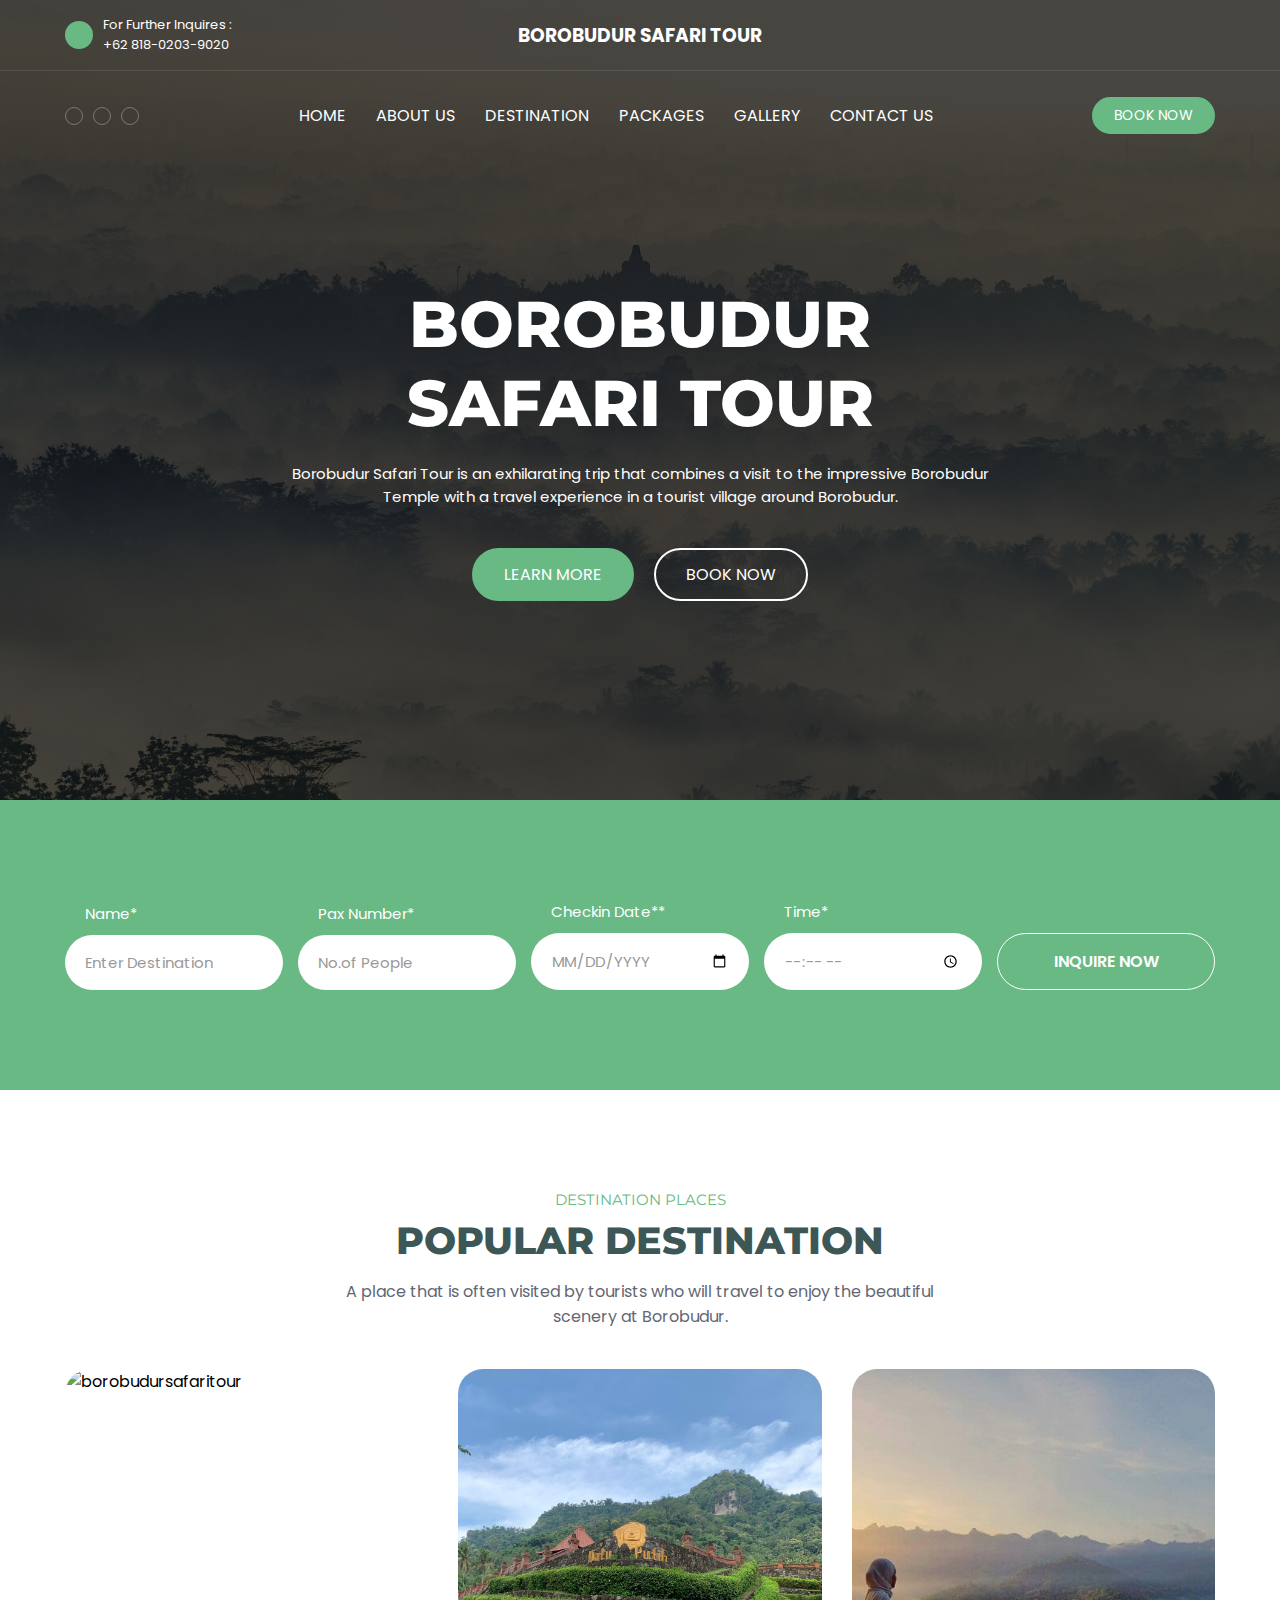
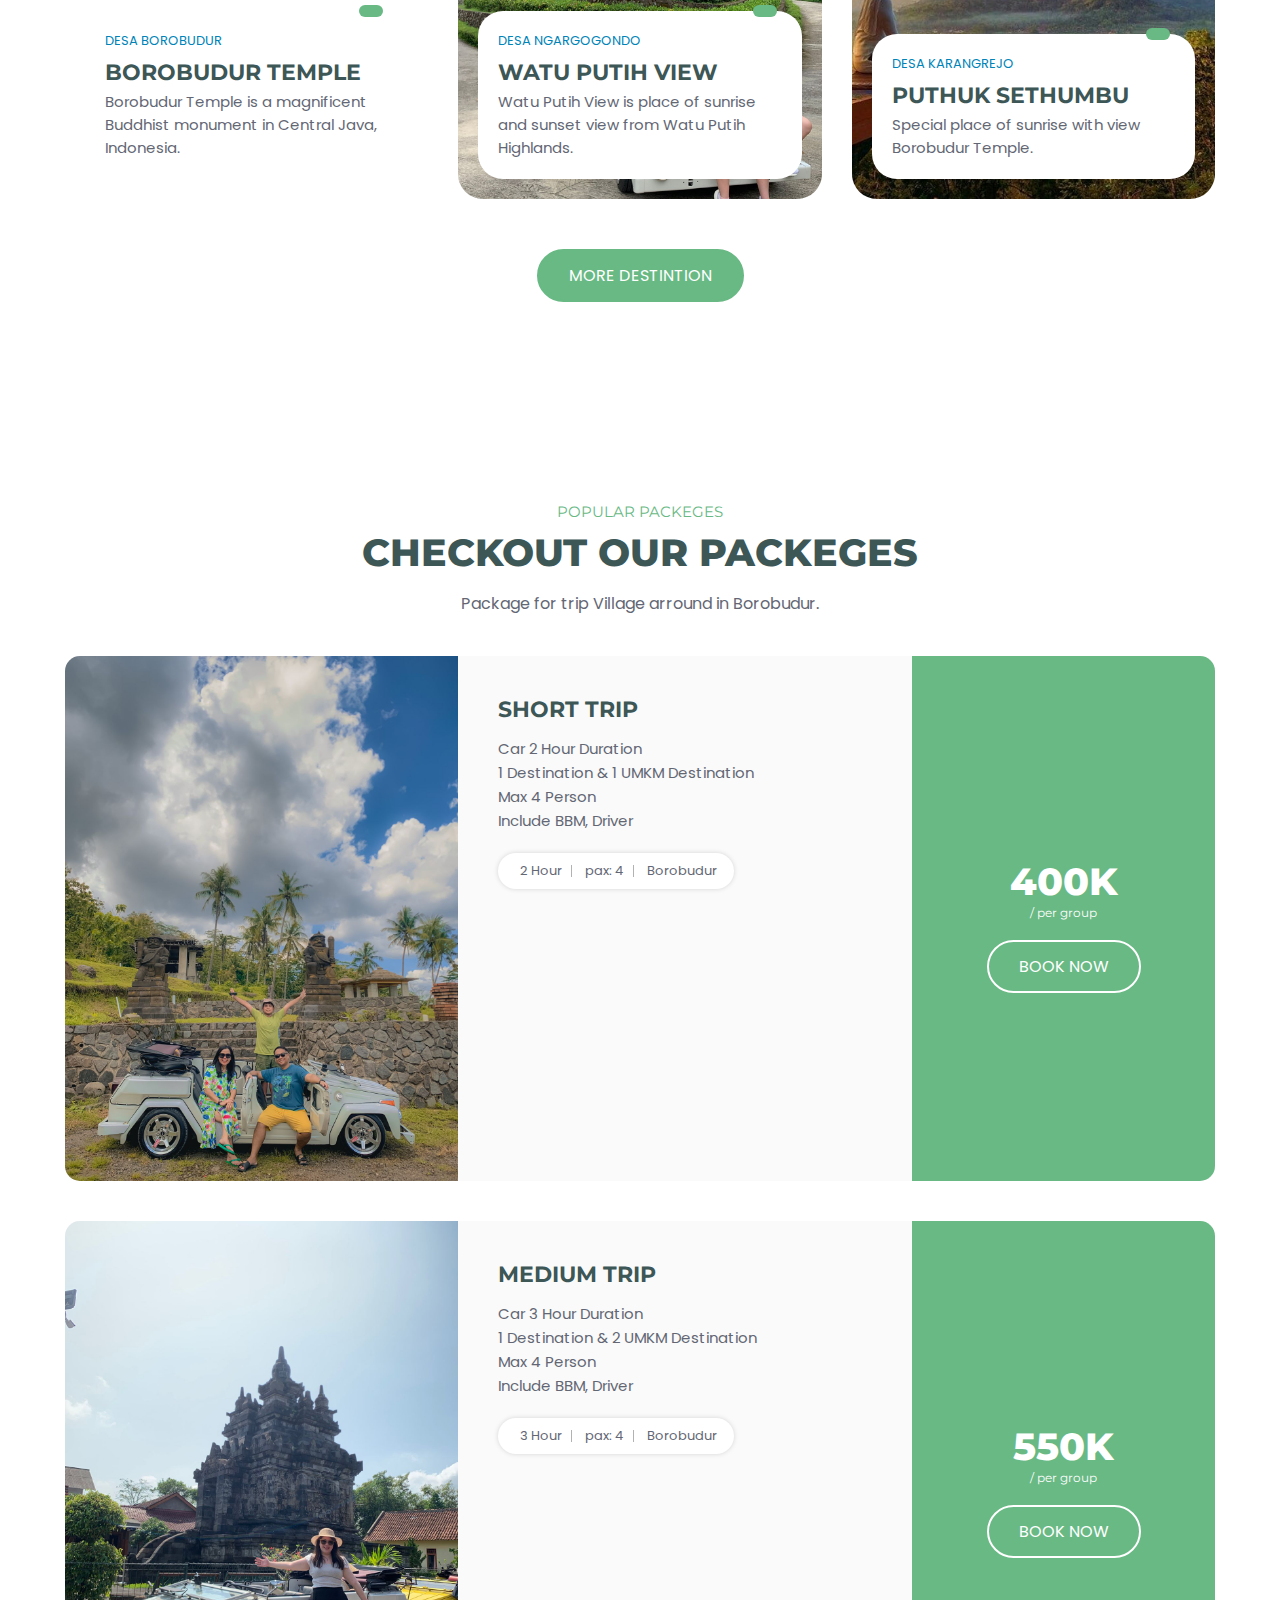
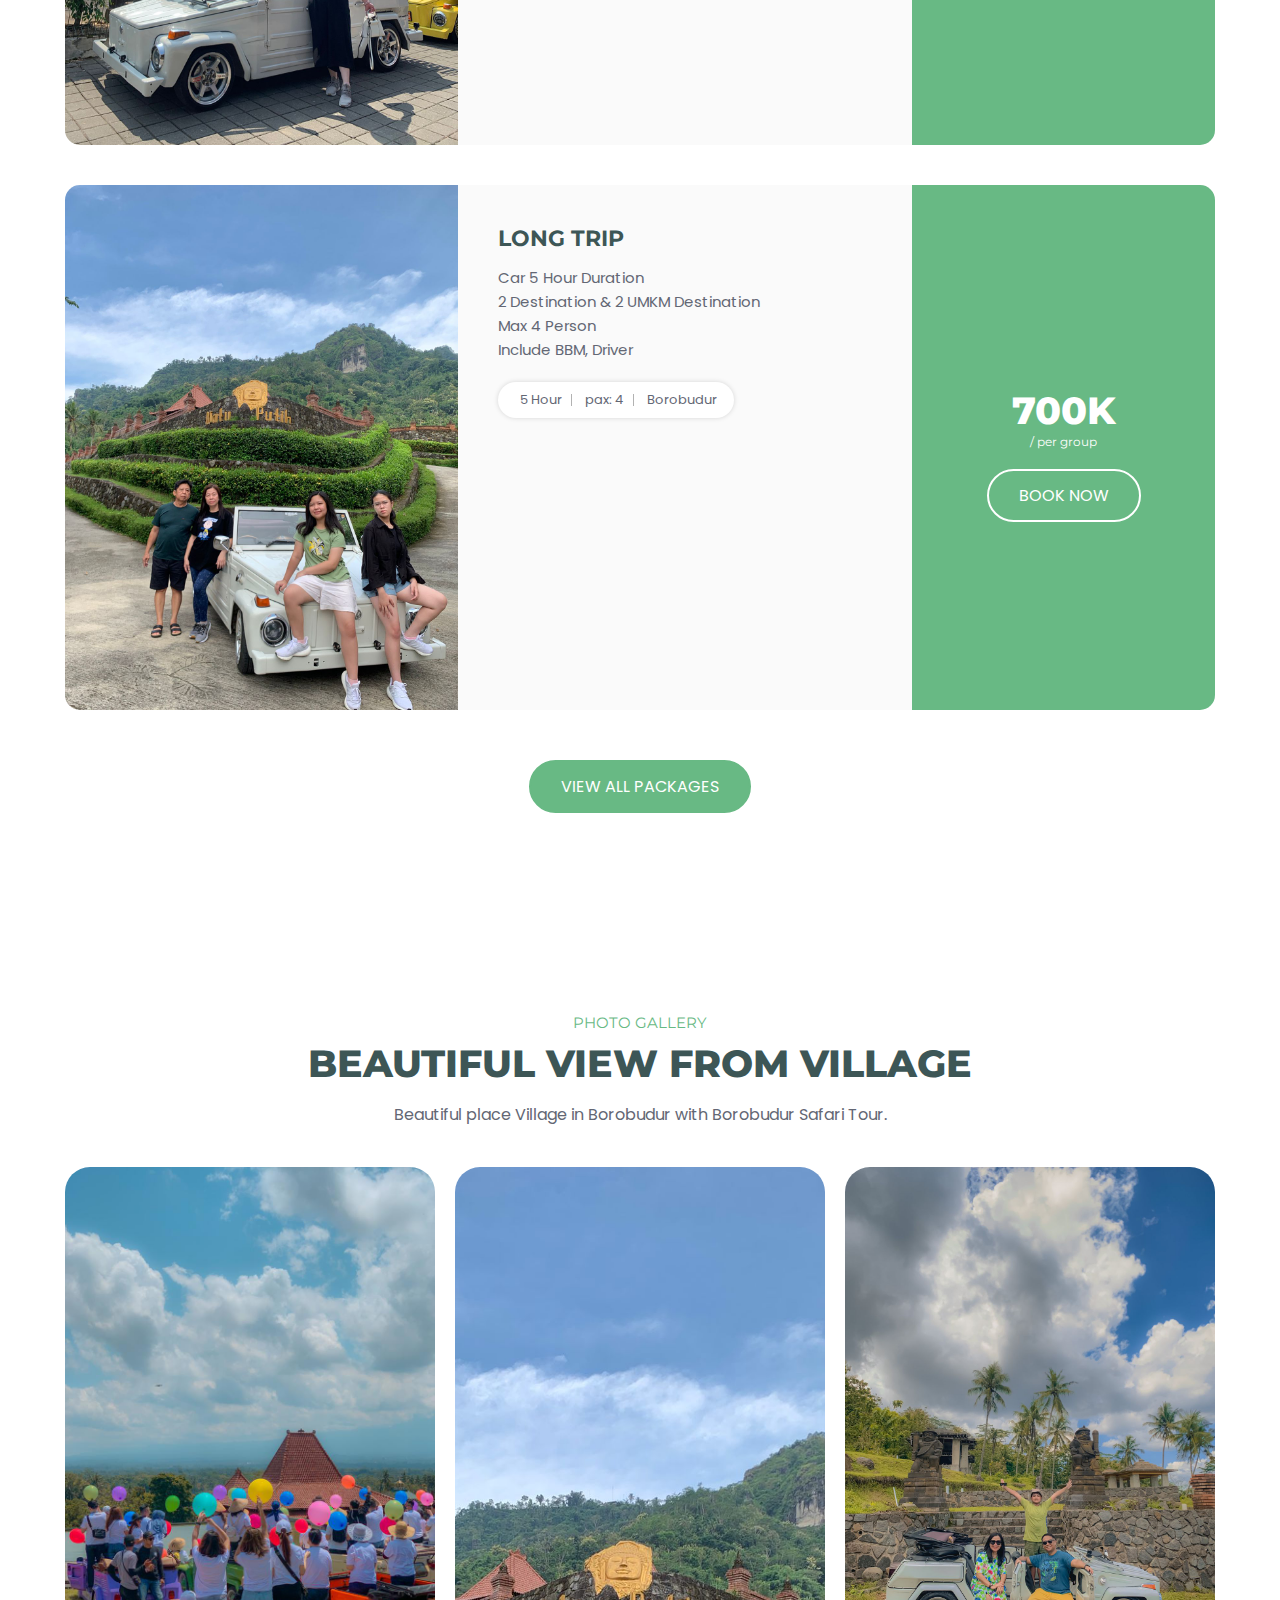
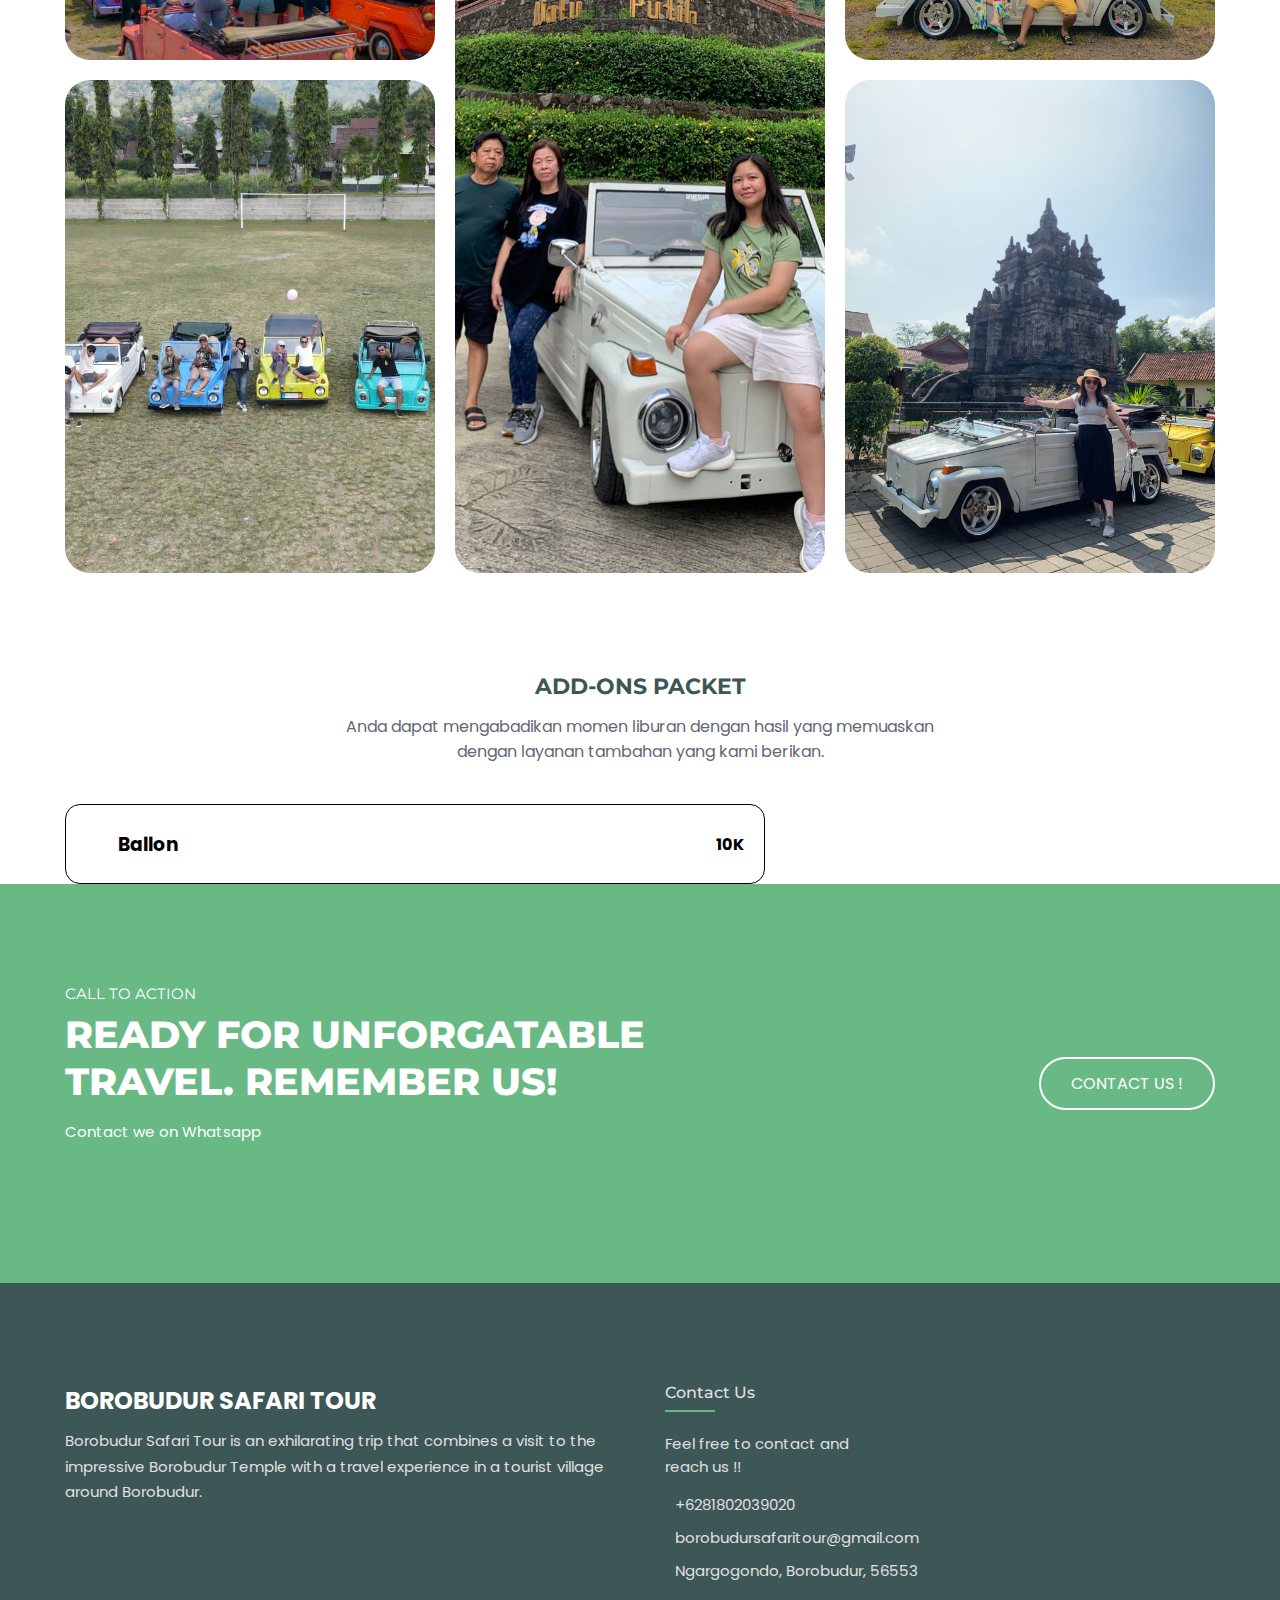
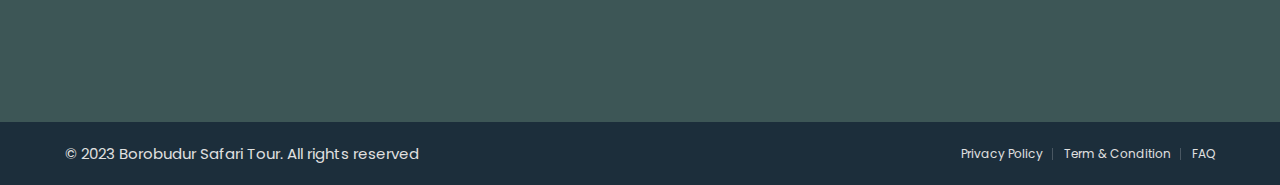
==== commit 2952ab8c: "change" ====
--- a/index.html
+++ b/index.html
@@ -682,6 +682,24 @@
               </li>
             </ul>
           </div>
+        </section>
+
+
+
+        <section class="addons" id="addons">
+          <div class="container">
+
+            <h4 class="h3 section-title">Add-ons Packet</h4>
+
+            <p class="section-text">
+              Anda dapat mengabadikan momen liburan dengan hasil yang memuaskan dengan layanan tambahan yang kami berikan.
+            </p>
+
+            <div class="box">
+              <h3>Ballon</h3>
+              <h4>10K</h4>
+            </div>
+
         </section>
 
         <!-- 
--- a/assets/css/style.css
+++ b/assets/css/style.css
@@ -638,6 +638,32 @@
 .package .btn { margin-inline: auto; }
 
 
+/*-----------------------------------*\
+ * #ADD-ONS
+\*-----------------------------------*/
+
+.box {
+  display: flex;
+  justify-content: space-between;
+  align-items: center;
+  position: relative;
+  width: 700px;
+  height: 80px;
+  border: 1px solid black;
+  border-radius: 15px;
+  padding: 20px;
+
+}
+
+.box h3 {
+  position: relative;
+  margin-left: 2rem;
+}
+
+.box p {
+  position: relative;
+  margin-right: 2rem;
+}
 
 
 
